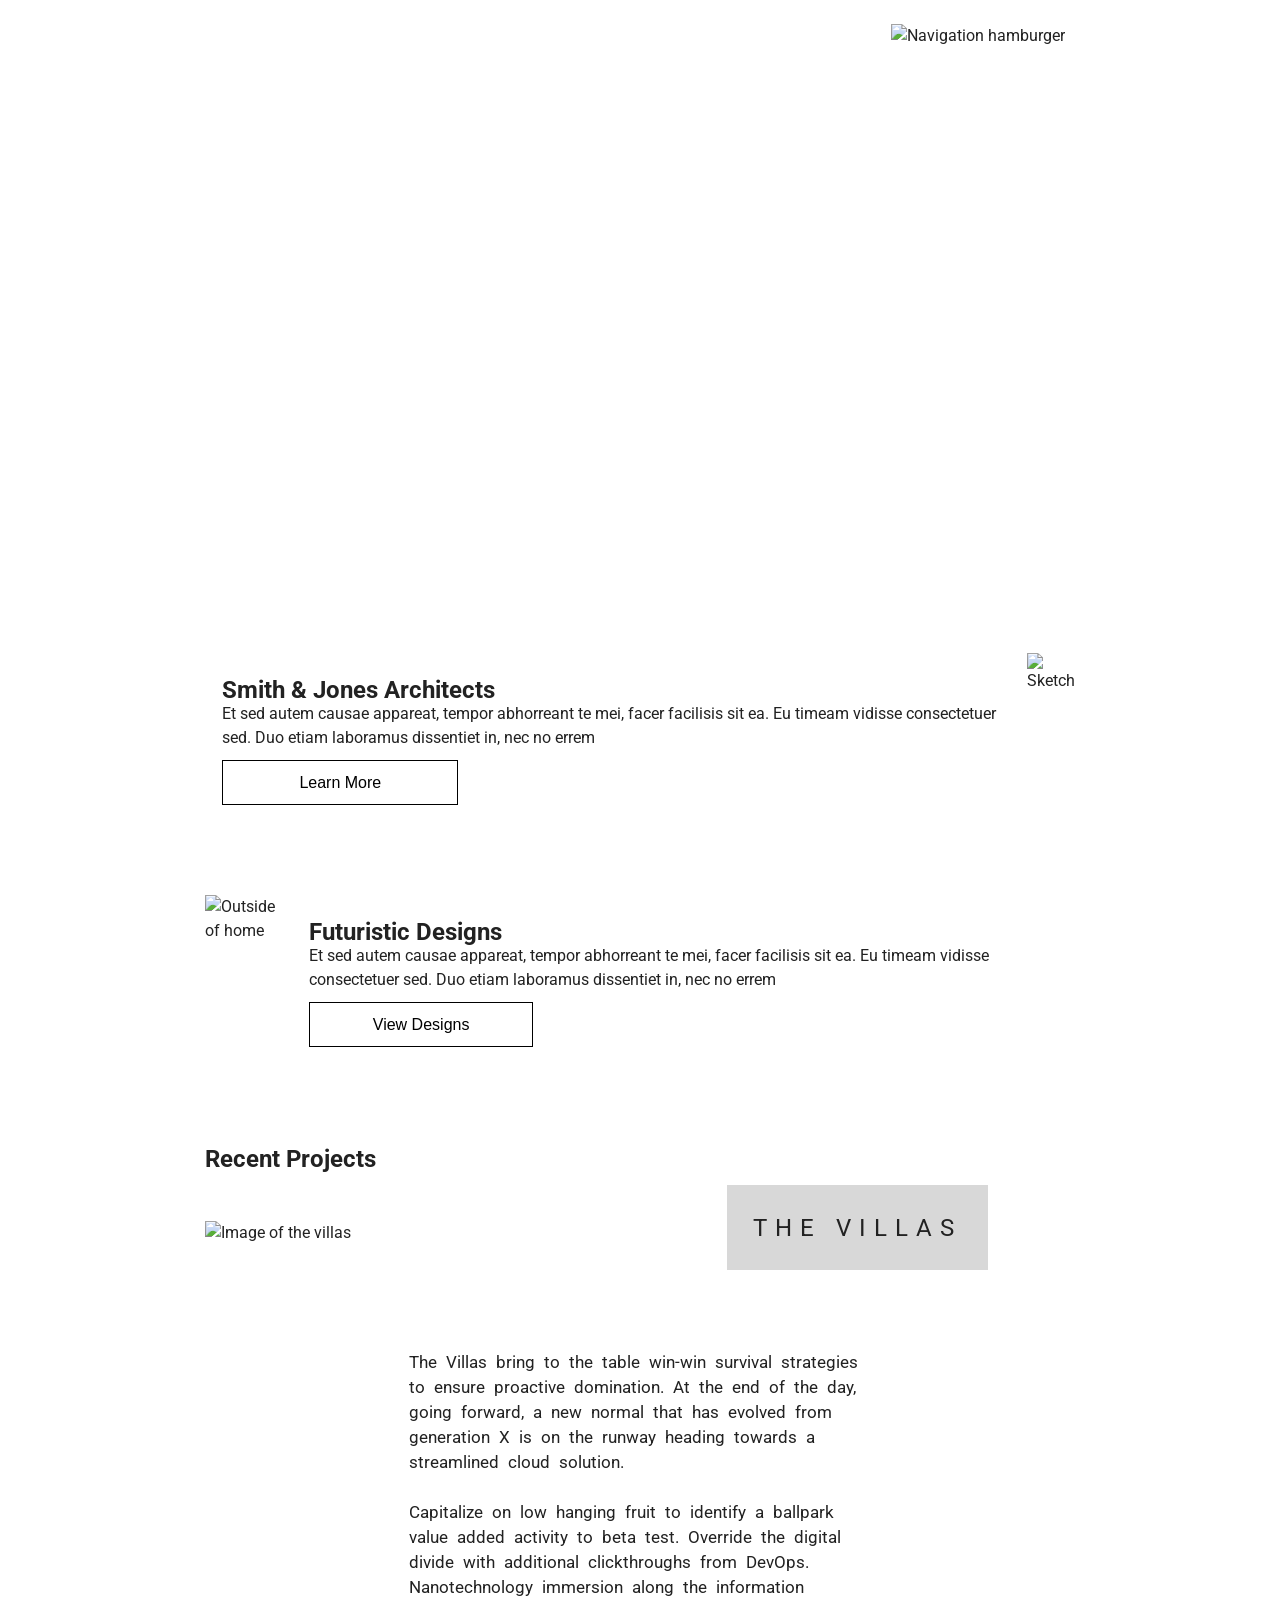
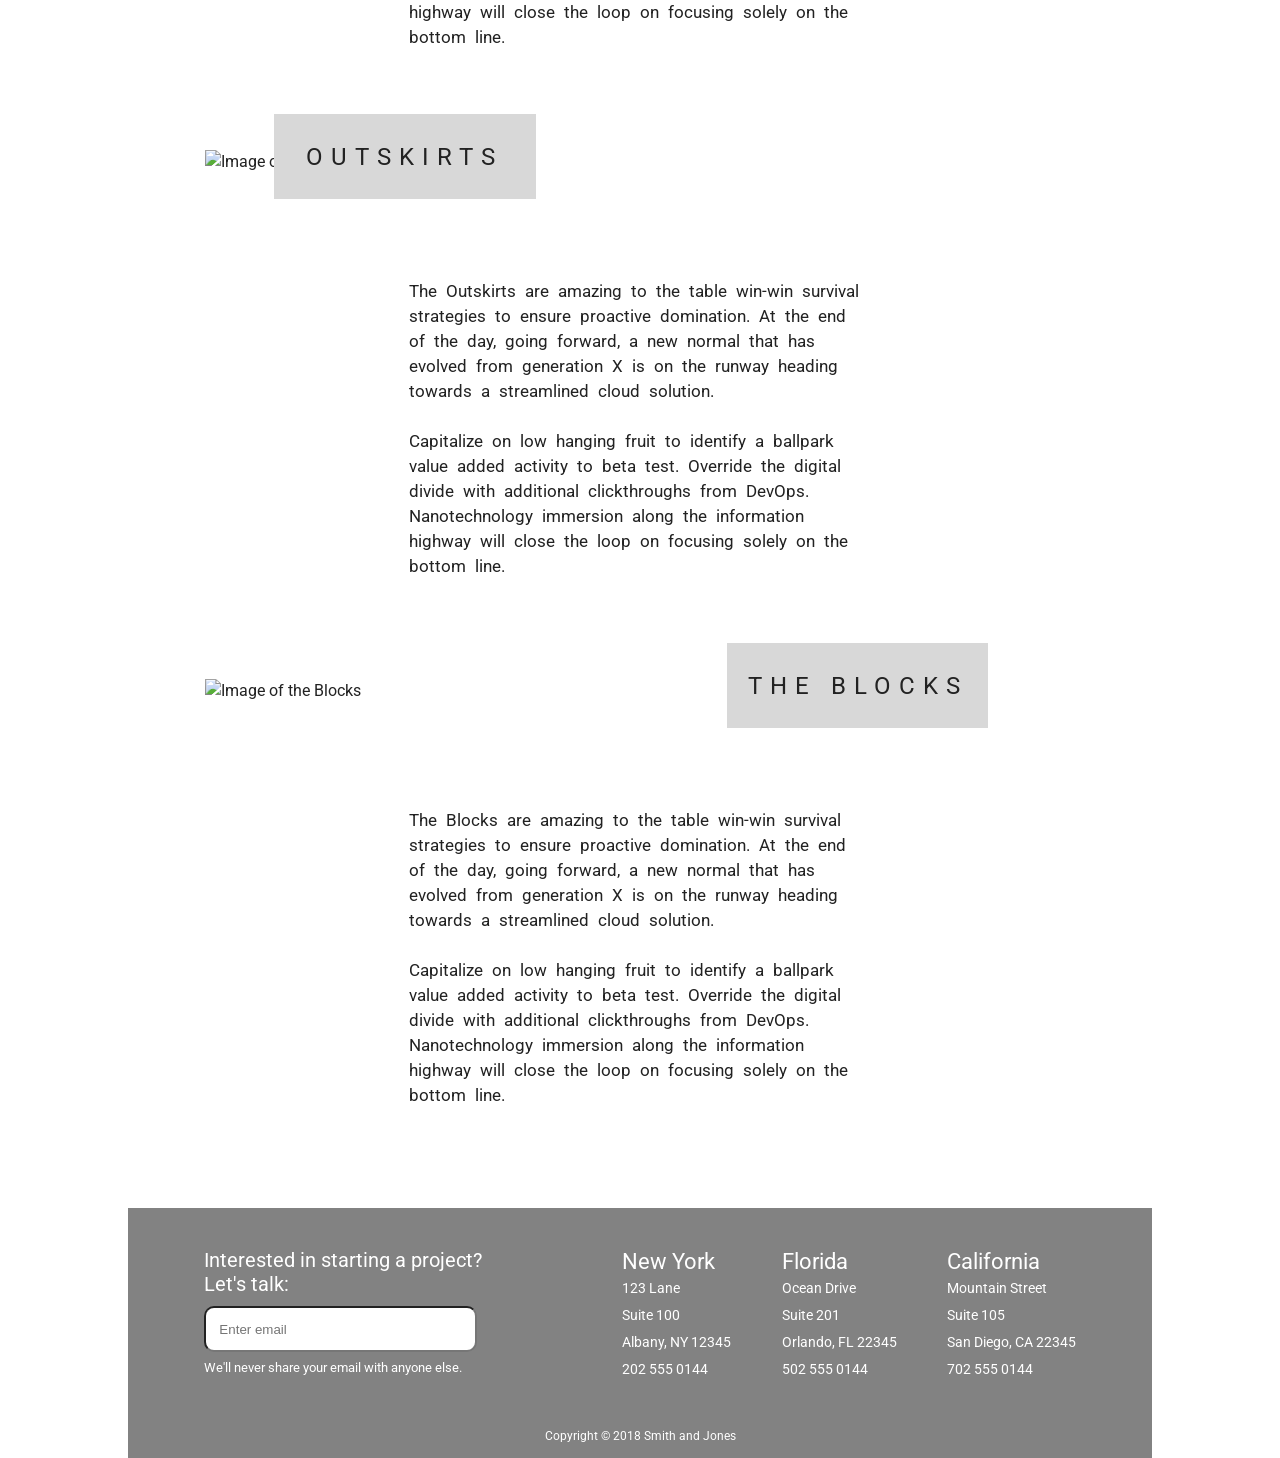
==== index.html @ c1f8c2a6 "Merge 1ac80632c274e61672ba59ebb25d3c60557d5f2a into bdb7f514b825f85278dd18a06ca927e2801bd7fe" ====
<!DOCTYPE html>
<html lang="en">
<head>
	<meta charset="utf-8">
	<title>Home</title>
	<meta name="viewport" content="width=device-width, initial-scale=1">
	<link href="https://fonts.googleapis.com/css?family=Roboto|Rubik" rel="stylesheet">
	<link rel="stylesheet" href="css/index.css">
	<!--[if IE]>
		<script src="http://html5shiv.googlecode.com/svn/trunk/html5.js"></script>
	<![endif]-->
</head>

<body>

<div class="container home">

<div class="jumbo-home">
<div class="dropdown">
	<div class="overlay">
		<h1>S&amp;J</h1>
<div class="overlay-content">
	<nav>
		<a href="index.html">Home</a>
		<a href="services.html">Services</a>
		<a href="contact.html">Contact</a>
	</nav>
</div>

<button class="close-btn">X</button>
</div>
	<div class="navigation">
			<h1>S&amp;J</h1>
			<div class="hamburger">
				<img class = "dropdown-button" src="img/nav-hamburger.png" alt="Navigation hamburger">
			</div>
	</div>
</div>

  <div class = "container">
		<h1>Integrity,<br>
		Excellence,<br>
		Progress.</h1>
	</div>
</div>


	<div class="top-content">
		<div class="top-content-block">
				<div class="top-content-text">
		 		<h2>Smith & Jones Architects</h2>
				<p>Et sed autem causae appareat, tempor abhorreant te mei, facer facilisis sit ea. Eu timeam vidisse consectetuer sed. Duo etiam laboramus dissentiet in, nec no errem</p>
				<button type="button">Learn More</button>
				</div>
				<img src="img/home/home-img-1.png" alt="Sketch">
		</div>
		<div class="top-content-block">
				<img src="img/home/home-img-2.png" alt="Outside of home">
				<div class="top-content-text">
				<h2>Futuristic Designs</h2>
				<p>Et sed autem causae appareat, tempor abhorreant te mei, facer facilisis sit ea. Eu timeam vidisse consectetuer sed. Duo etiam laboramus dissentiet in, nec no errem</p>
				<button type="button">View Designs</button>
				</div>
		</div>
	</div>

	<div class="bottom-content">
		<h2>Recent Projects</h2>
		<div class="bottom-content-block">
			<img src="img/home/home-villas-img.png" alt="Image of the villas">
			<h1>THE VILLAS</h1>
			<div class="bottom-content-text">
			<p>The Villas bring to the table win-win survival strategies to ensure proactive domination. At the end of the day, going forward, a new normal that has evolved from generation X is on the runway heading towards a streamlined cloud solution.</p>
			<p>Capitalize on low hanging fruit to identify a ballpark value added activity to beta test. Override the digital divide with additional clickthroughs from DevOps. Nanotechnology immersion along the information highway will close the loop on focusing solely on the bottom line.</p>
		</div>
		</div>
		<div class="bottom-content-block">
			<img src="img/home/home-outskirts-img.png" alt="Image of Outskirts">
			<h1>OUTSKIRTS</h1>
			<div class="bottom-content-text">
			<p>The Outskirts are amazing to the table win-win survival strategies to ensure proactive domination. At the end of the day, going forward, a new normal that has evolved from generation X is on the runway heading towards a streamlined cloud solution.</p>
			<p>Capitalize on low hanging fruit to identify a ballpark value added activity to beta test. Override the digital divide with additional clickthroughs from DevOps. Nanotechnology immersion along the information highway will close the loop on focusing solely on the bottom line.</p>
		</div>
		</div>
		<div class="bottom-content-block">
			<img src="img/home/home-the-blocks-img.png" alt="Image of the Blocks">
			<h1>THE BLOCKS</h1>
			<div class="bottom-content-text">
			<p>The Blocks are amazing to the table win-win survival strategies to ensure proactive domination. At the end of the day, going forward, a new normal that has evolved from generation X is on the runway heading towards a streamlined cloud solution.</p>
			<p>Capitalize on low hanging fruit to identify a ballpark value added activity to beta test. Override the digital divide with additional clickthroughs from DevOps. Nanotechnology immersion along the information highway will close the loop on focusing solely on the bottom line.</p>
			</div>
		</div>
	</div>

<div class="footer">
	<div class="footer-top">
		<form>
  <div class="form-group">
  	<label for="exampleInputEmail1">Interested in starting a project? Let's talk:</label>
    <input type="email" class="form-control" id="exampleInputEmail1" aria-describedby="emailHelp" placeholder="   Enter email"><br>
    <p>We'll never share your email with anyone else.</p>
  </div>
</form>
		<div class="location">
			<h2>New York</h2>
			<p>123 Lane</p>
			<p>Suite 100</p>
			<p>Albany, NY 12345</p>
			<p>202 555 0144</p>
		</div>
		<div class="location">
			<h2>Florida</h2>
			<p>Ocean Drive</p>
			<p>Suite 201</p>
			<p>Orlando, FL 22345</p>
			<p>502 555 0144</p>
		</div>
		<div class="location">
			<h2>California</h2>
			<p>Mountain Street</p>
			<p>Suite 105</p>
			<p>San Diego, CA 22345</p>
			<p>702 555 0144</p>
		</div>
	</div>
	<div class="footer-bottom">
		<p>Copyright © 2018 Smith and Jones</p>
	</div>
	</div>
</div>
	<script src="js/index.js"></script>
</body>
</html>
---- css/index.css ----
/*------------------------------------*\
RESET
\*------------------------------------*/
/* http://meyerweb.com/eric/tools/css/reset/
v2.0b1 | 201101
NOTE:WORK IN PROGRESS
USE WITH CAUTION AND TEST WITH ABANDON */
html,
body,
div,
span,
applet,
object,
iframe,
h1,
h2,
h3,
h4,
h5,
h6,
p,
blockquote,
pre,
a,
abbr,
acronym,
address,
big,
cite,
code,
del,
dfn,
em,
img,
ins,
kbd,
q,
s,
samp,
small,
strike,
strong,
sub,
sup,
tt,
var,
b,
u,
i,
center,
dl,
dt,
dd,
ol,
ul,
li,
fieldset,
form,
label,
legend,
table,
caption,
tbody,
tfoot,
thead,
tr,
th,
td,
article,
aside,
canvas,
details,
figcaption,
figure,
footer,
header,
hgroup,
menu,
nav,
section,
summary,
time,
mark,
audio,
video {
  margin: 0;
  padding: 0;
  border: 0;
  outline: 0;
  font-size: 100%;
  font: inherit;
  vertical-align: baseline;
}
/* HTML5 display-role reset for older browsers */
article,
aside,
details,
figcaption,
figure,
footer,
header,
hgroup,
menu,
nav,
section {
  display: block;
}
body {
  line-height: 1;
}
ol,
ul {
  list-style: none;
}
blockquote,
q {
  quotes: none;
}
blockquote:before,
blockquote:after,
q:before,
q:after {
  content: ’’;
  content: none;
}
ins {
  text-decoration: none;
}
del {
  text-decoration: line-through;
}
table {
  border-collapse: collapse;
  border-spacing: 0;
}
.general-font-style {
  background: #FFFFFF;
  color: #222222;
  font-family: 'Roboto', Arial, sans-serif;
  font-weight: 400;
  font-size: 1.6rem;
  line-height: 2.4rem;
}
html {
  font-size: 62.5%;
}
body {
  background: #FFFFFF;
  color: #222222;
  font-family: 'Roboto', Arial, sans-serif;
  font-weight: 400;
  font-size: 1.6rem;
  line-height: 2.4rem;
  display: flex;
}
.container {
  max-width: 855px;
  margin: auto;
}
.dropdown {
  max-width: 100%;
  width: 100%;
}
.dropdown .overlay {
  background: #9da7b1;
  width: 1025px;
  height: 600px;
  position: fixed;
  opacity: 0.95;
  overflow: visible;
  z-index: 50;
  display: none;
}
.dropdown .overlay h1 {
  color: #FFFFFF;
  margin-left: 8.5%;
  margin-top: 2.5%;
  font-size: 2.4rem;
}
.dropdown .overlay .overlay-content {
  display: flex;
  justify-content: center;
  align-items: center;
  height: 100%;
  z-index: 50;
}
.dropdown .overlay .overlay-content nav {
  display: flex;
  flex-direction: column;
}
.dropdown .overlay .overlay-content nav a {
  margin-bottom: 30px;
  font-weight: bold;
  font-size: 4.8rem;
  line-height: 85px;
  color: #FFFFFF;
  text-decoration: none;
}
.dropdown .overlay .overlay-content nav a:hover {
  color: #222222;
}
.dropdown .overlay .close-btn {
  width: 45px;
  height: 45px;
  position: absolute;
  top: 13px;
  right: 85px;
  border: none;
  background-color: Transparent;
  color: white;
  font-size: 2.8rem;
  font-weight: bold;
}
.dropdown .navigation {
  position: fixed;
  top: 0;
  height: 72px;
  display: flex;
  justify-content: space-between;
  align-items: center;
  max-width: 1024px;
  width: 100%;
  margin: 0 auto;
}
.dropdown .navigation h1 {
  color: #FFFFFF;
  font-size: 2.6rem;
  margin-left: 9.1%;
  margin-bottom: 1%;
}
.dropdown .navigation .hamburger {
  margin-right: 8.5%;
}
.dropdown .navigation-clear {
  background-color: Transparent;
}
.dropdown .navigation-bg {
  background-color: #9DA7B1;
  opacity: 0.95;
  z-index: 9;
}
@media (max-width: 960px) {
  .dropdown {
    max-width: 960px;
  }
  .dropdown .navigation {
    max-width: 960px;
    width: 100%;
  }
}
@media (max-width: 400px) {
  .dropdown {
    max-width: 400px;
    width: 100%;
  }
  .dropdown .overlay {
    max-width: 400px;
    width: 100%;
    height: 400px;
  }
  .dropdown .overlay h1 {
    margin-top: 26px;
  }
  .dropdown .overlay .close-btn {
    right: 25px;
  }
  .dropdown .navigation {
    max-width: 400px;
    width: 100%;
  }
}
.footer {
  background-color: #828282;
  display: flex;
  flex-direction: column;
  justify-content: space-between;
  height: 250px;
}
.footer .footer-top {
  width: 90%;
  margin: 0 auto;
  margin-top: 40px;
  display: flex;
  flex-direction: row;
  justify-content: space-around;
}
.footer .footer-top .form-group {
  width: 80%;
  display: flex;
  flex-direction: column;
}
.footer .footer-top .form-group label {
  font-size: 2rem;
  color: #FFFFFF;
  margin-bottom: 10px;
}
.footer .footer-top .form-group input {
  height: 40px;
  width: 90%;
  border-radius: 10px;
}
.footer .footer-top .form-group p {
  font-size: 1.3rem;
  color: #FFFFFF;
  margin-top: -20px;
}
.footer .footer-top .location {
  color: #FFFFFF;
  line-height: 27px;
}
.footer .footer-top .location h2 {
  font-size: 2.2rem;
}
.footer .footer-top .location p {
  font-size: 1.4rem;
}
.footer .footer-bottom {
  margin: 0 auto;
  font-size: 1.2rem;
  color: #FFFFFF;
  margin-bottom: 10px;
}
@media (max-width: 650px) {
  .footer {
    max-width: 650px;
    width: 100%;
    height: 700px;
  }
  .footer .footer-top {
    flex-direction: column;
    margin-top: 0px;
    height: 700px;
  }
  .footer .footer-top .form-group {
    width: 90%;
    margin: 0 auto;
  }
  .footer .footer-top .location {
    margin-left: 20%;
  }
}
@media (max-width: 400px) {
  .footer {
    max-width: 400px;
    height: 700px;
    width: 100%;
  }
  .footer .footer-top {
    margin-top: 0px;
    width: 100%;
    flex-direction: column;
    margin-left: 5%;
    height: 700px;
  }
  .footer .footer-top .form-group {
    width: 90%;
  }
}
.home {
  max-width: 1024px;
  width: 100%;
  margin: 0 auto;
}
.jumbo-home {
  max-width: 1024px;
  width: 100%;
  height: 598px;
  margin: 0 auto;
  background: url('../img/home/home-jumbotron.png');
  background-size: contain;
}
.jumbo-home .container {
  height: 100%:
    position: relative;
}
.jumbo-home .container h1 {
  font-weight: 700;
  font-size: 6.4rem;
  line-height: 7.5rem;
  color: #FFFFFF;
  position: relative;
  top: 250px;
}
.top-content .top-content-block {
  display: flex;
  margin: 0 auto;
  margin-top: 55px;
  width: 85%;
}
.top-content .top-content-block:nth-child(2) {
  margin-top: 90px;
  margin-bottom: 100px;
}
.top-content .top-content-text {
  display: flex;
  flex-direction: column;
  justify-content: space-evenly;
  padding: 25px 2% 0px;
}
.top-content .top-content-text h2 {
  color: #222222;
  font-size: 2.4rem;
  font-weight: bold;
}
.top-content .top-content-text button {
  border: 1px double black;
  font-size: 1.6rem;
  background: white;
  width: 30%;
  height: 45px;
  margin-top: 10px;
  cursor: pointer;
}
.bottom-content {
  width: 85%;
  margin: 0 auto;
}
.bottom-content h2 {
  font-size: 2.4rem;
  font-weight: bold;
  margin-bottom: 50px;
}
.bottom-content .bottom-content-block h1 {
  display: inline;
  position: relative;
  margin-left: 60%;
  margin-top: -60px;
  z-index: 1;
  font-size: 2.4rem;
  letter-spacing: .8rem;
  width: 30%;
  height: 85px;
  background-color: #D8D8D8;
  display: flex;
  align-items: center;
  justify-content: center;
}
.bottom-content .bottom-content-block .bottom-content-text {
  font-size: 1.7rem;
  word-spacing: 5px;
  line-height: 25px;
  margin: 0 auto;
  margin-top: 80px;
  margin-bottom: 100px;
  height: 300px;
  display: flex;
  flex-direction: column;
  justify-content: space-between;
  width: 53%;
}
.bottom-content .bottom-content-block:nth-child(3) h1 {
  margin-left: 8%;
}
@media (max-width: 1000px) {
  .home {
    max-width: 900px;
    width: 100%;
    overflow-x: hidden;
  }
  .home .jumbo-home {
    background-repeat: no-repeat;
    margin-bottom: 0px;
  }
  .home .jumbo-home .container h1 {
    top: 150px;
    left: 5%;
  }
  .home .top-content {
    margin-top: 0px;
  }
  .home .top-content-block {
    max-width: 900px;
    width: 100%;
  }
  .home .bottom-content {
    max-width: 900px;
    width: 100%;
  }
}
@media (max-width: 400px) {
  .home {
    max-width: 400px;
    width: 100%;
    overflow-x: hidden;
  }
  .home .jumbo-home {
    background: url('../img/home/home-mobile-jumbotron.png');
    background-repeat: no-repeat;
    background-size: 100%;
    height: 270px;
  }
  .home .jumbo-home .container {
    position: relative;
    left: 5%;
    bottom: 120px;
  }
  .home .jumbo-home .container h1 {
    font-size: 3rem;
    line-height: 40px;
    letter-spacing: .3rem;
    top: 240px;
  }
  .top-content {
    max-width: 400px;
  }
  .top-content .top-content-block {
    background: url('../img/home/home-mobile-img-1.png');
    background-repeat: no-repeat;
    max-width: 100%;
    margin-left: 5%;
  }
  .top-content .top-content-block img {
    display: none;
  }
  .top-content .top-content-block:nth-child(2) {
    margin-top: 50px;
    margin-bottom: 50px;
    background: url('../img/home/home-mobile-img-2.png');
    background-repeat: no-repeat;
  }
  .top-content .top-content-text {
    background: white;
    margin-top: 250px;
    padding-right: 15%;
  }
  .top-content .top-content-text p {
    margin-top: 20px;
    width: 100%;
  }
  .top-content .top-content-text button {
    margin: 0 auto;
    margin-top: 15px;
    width: 100%;
  }
  .bottom-content {
    max-width: 400px;
    width: 90%;
  }
  .bottom-content h2 {
    margin-bottom: 80px;
  }
  .bottom-content .bottom-content-block {
    background: url('../img/home/home-mobile-villas-img.png');
    background-repeat: no-repeat;
    height: 300px;
    margin-bottom: 500px;
    margin-left: 1.5%;
  }
  .bottom-content .bottom-content-block h1 {
    display: inline;
    position: relative;
    margin-left: 8%;
    top: 180px;
    font-size: 2.4rem;
    letter-spacing: .8rem;
    width: 80%;
    height: 85px;
    background-color: #D8D8D8;
    display: flex;
    align-items: center;
    justify-content: center;
    margin-bottom: 200px;
  }
  .bottom-content .bottom-content-block img {
    display: none;
  }
  .bottom-content .bottom-content-block .bottom-content-text {
    margin: 0 auto;
    margin-top: 100px;
    width: 100%;
  }
  .bottom-content .bottom-content-block .bottom-content-text p {
    margin-bottom: 20px;
  }
  .bottom-content .bottom-content-block:nth-child(3) {
    background: url('../img/home/home-mobile-outskirts-img.png');
    background-repeat: no-repeat;
  }
  .bottom-content .bottom-content-block:nth-child(3) h1 {
    margin-left: 0 auto;
  }
  .bottom-content .bottom-content-block:nth-child(4) {
    background: url('../img/home/home-mobile-the-blocks-img.png');
    background-repeat: no-repeat;
  }
  .bottom-content .bottom-content-block:nth-child(4) h1 {
    margin-right: 0 auto;
  }
}
.services {
  max-width: 1024px;
  width: 100%;
  margin: 0 auto;
}
.services .jumbo-services {
  max-width: 1024px;
  width: 100%;
  height: 240px;
  margin: 0 auto;
  background: url('../img/services/services-jumbotron.png');
}
.services .jumbo-services .container {
  height: 100%:
      position: relative;
}
.services .jumbo-services .container h1 {
  font-weight: 700;
  font-size: 6.4rem;
  line-height: 7.5rem;
  color: #FFFFFF;
  position: relative;
  top: 140px;
}
.services .main-section {
  width: 85%;
  margin: 0 auto;
}
.services .main-section h3 {
  line-height: 30px;
  margin-top: 50px;
}
.services .main-section .tabs .tabs-items {
  width: 100%;
}
.services .main-section .tabs .tabs-items .tabs-item {
  display: none;
  width: 80%;
}
.services .main-section .tabs .tabs-items .tabs-item-selected {
  width: 100%;
  height: 400px;
  display: flex;
  flex-direction: column;
  margin-bottom: 70px;
}
.services .main-section .tabs .tabs-items .tabs-item-selected .tabs-item-title {
  font-size: 2.2rem;
  font-weight: bold;
  letter-spacing: 1.5px;
  margin-top: 50px;
}
.services .main-section .tabs .tabs-items .tabs-item-selected .tabs-item-description {
  display: flex;
  justify-content: space-between;
}
.services .main-section .tabs .tabs-items .tabs-item-selected .tabs-item-description .tabs-item-text {
  display: flex;
  flex-direction: column;
  justify-content: space-evenly;
  width: 420px;
  height: 320px;
}
.services .main-section .tabs .tabs-items .tabs-item-selected .tabs-item-description .tabs-item-text p {
  line-height: 27px;
  margin-top: 0px;
}
.services .main-section .tabs .tabs-items .tabs-item-selected .tabs-item-description .services-desktop {
  display: block;
}
.services .main-section .tabs .tabs-items .tabs-item-selected .tabs-item-description .services-mobile {
  display: none;
}
@media (max-width: 400px) {
  .services .main-section .tabs .tabs-items .tabs-item-selected .tabs-item-description .services-desktop {
    display: none;
  }
  .services .main-section .tabs .tabs-items .tabs-item-selected .tabs-item-description .services-mobile {
    display: block;
  }
}
.services .main-section .tabs-links {
  display: flex;
  justify-content: space-between;
  margin-top: 30px;
}
.services .main-section .tabs-links .tabs-link {
  border: 1px solid black;
  height: 48px;
  width: 22%;
  font-weight: bold;
  font-size: 2rem;
  display: flex;
  justify-content: center;
  align-items: center;
}
.services .main-section .tabs-links .tabs-link:hover {
  background-color: #222222;
  color: #FFFFFF;
}
.services .main-section .tabs-links .tabs-link-selected {
  background-color: #5E9FB9;
  color: #FFFFFF;
}
.services .footer .footer-top .form-group p {
  margin-top: 0px;
}
@media (max-width: 400px) {
  .services {
    max-width: 400px;
    overflow-x: hidden;
  }
  .services .jumbo-services {
    background: url('../img/services/services-mobile-jumbotron.png');
    background-repeat: no-repeat;
    background-size: 100%;
    height: 250px;
  }
  .services .jumbo-services .container {
    postion: relative;
  }
  .services .jumbo-services .container h1 {
    font-size: 3.6rem;
    top: 170px;
    left: 20px;
  }
  .services .main-section {
    max-width: 400px;
  }
  .services .main-section h3 {
    margin-top: 30px;
    line-height: 26px;
  }
  .services .main-section .tabs {
    max-width: 400px;
  }
  .services .main-section .tabs .tabs-item-selected {
    height: 800px;
  }
  .services .main-section .tabs .tabs-item-selected .tabs-item-title {
    font-size: 1.8rem;
    margin-bottom: 30px;
  }
  .services .main-section .tabs .tabs-item-selected .tabs-item-description {
    flex-direction: column;
    max-width: 400px;
  }
  .services .main-section .tabs .tabs-item-selected .tabs-item-description .tabs-item-text {
    max-width: 400px;
    margin-top: 200px;
    justify-content: space-between;
  }
  .services .main-section .tabs .tabs-item-selected .tabs-item-description .tabs-item-text p {
    width: 300px;
  }
  .services .main-section .tabs .tabs-item-selected .tabs-item-description .tabs-item-text p:nth-child(2) {
    margin-top: 30px;
  }
  .services .main-section .tabs .tabs-item-selected .tabs-item-description img {
    margin-top: 240px;
  }
  .services .main-section .tabs .tabs-links {
    flex-direction: column;
    align-items: center;
    justify-content: space-between;
    max-width: 400px;
    height: 260px;
  }
  .services .main-section .tabs .tabs-links .tabs-link {
    width: 90%;
  }
  .services .footer {
    margin-top: 500px;
  }
}
.contact {
  max-width: 1024px;
  width: 100%;
  margin: 0 auto;
}
.contact .jumbo-contact {
  max-width: 1024px;
  width: 100%;
  height: 250px;
  margin: 0 auto;
  background: url('../img/contact/contact-jumbotron.png');
}
.contact .jumbo-contact .container {
  height: 100%:
      position: relative;
}
.contact .jumbo-contact .container h1 {
  font-weight: 700;
  font-size: 6.4rem;
  line-height: 7.5rem;
  color: #FFFFFF;
  position: relative;
  top: 150px;
}
.contact .main-content {
  display: flex;
  justify-content: space-between;
  width: 70%;
  margin: 0 auto;
  margin-top: 55px;
  margin-left: 10%;
  margin-bottom: 50px;
}
.contact .main-content .form h1 {
  margin-bottom: 25px;
}
.contact .main-content .form #exampleFormControlInput1 {
  width: 100%;
  padding: 12px 20px;
  margin: 8px 0;
  height: 40px;
  display: inline-block;
  border: 1px solid #ccc;
  font-size: 1.6rem;
  border-radius: 3px;
  box-sizing: border-box;
}
.contact .main-content .form #exampleFormControlSelect1 {
  width: 100%;
  padding: 12px 20px;
  margin: 8px 0;
  height: 40px;
  display: inline-block;
  border: 1px solid #ccc;
  font-size: 1.6rem;
  border-radius: 3px;
  box-sizing: border-box;
}
.contact .main-content .form .form-group {
  display: flex;
  flex-flow: column;
  height: 120px;
  line-height: 30px;
}
.contact .main-content .form p {
  font-size: 1.3rem;
  color: #222222;
  margin-top: -10px;
}
.contact .main-content .form button {
  border: 1px double black;
  font-size: 1.6rem;
  background: white;
  width: 35%;
  height: 45px;
  margin-top: 10px;
  cursor: pointer;
}
.contact .main-content .form .radios {
  margin-top: 30px;
  margin-bottom: 30px;
}
.contact .main-content h1 {
  font-weight: bold;
  font-size: 2.4rem;
}
.contact .main-content h2 {
  font-weight: bold;
  font-size: 2rem;
  margin-top: 30px;
}
.contact .main-content p {
  line-height: 30px;
}
@media (max-width: 960px) {
  .contact {
    max-width: 960px;
    width: 100%;
  }
  .contact .main-content {
    max-width: 900;
    width: 80%;
  }
  .contact .main-content .form {
    max-width: 300px;
    width: 70%;
    margin-right: 10%;
  }
}
@media (max-width: 550px) {
  .contact {
    max-width: 550px;
    width: 100%;
    overflow-x: hidden;
  }
  .contact .jumbo-contact {
    background: url('../img/contact/contact-mobile-jumbotron.png');
    background-repeat: no-repeat;
    background-size: 100%;
    height: 270px;
  }
  .contact .jumbo-contact .container {
    position: relative;
    top: 50px;
    left: 5%;
  }
  .contact .jumbo-contact .container h1 {
    font-size: 3rem;
    line-height: 40px;
    letter-spacing: .3rem;
  }
  .contact .main-content {
    display: flex;
    flex-direction: column;
    max-width: 550px;
    width: 100%;
  }
  .contact .main-content form {
    width: 120%;
  }
  .contact .main-content form button {
    height: 100%;
    width: 60%;
    margin-bottom: 40px;
    margin-top: 20px;
    margin-left: 30%;
  }
  .contact .main-content form #exampleFormControlInput1 {
    width: 100%;
    height: 40px;
  }
  .contact .main-content form #exampleFormControlSelect1.form-control {
    width: 100%;
  }
}
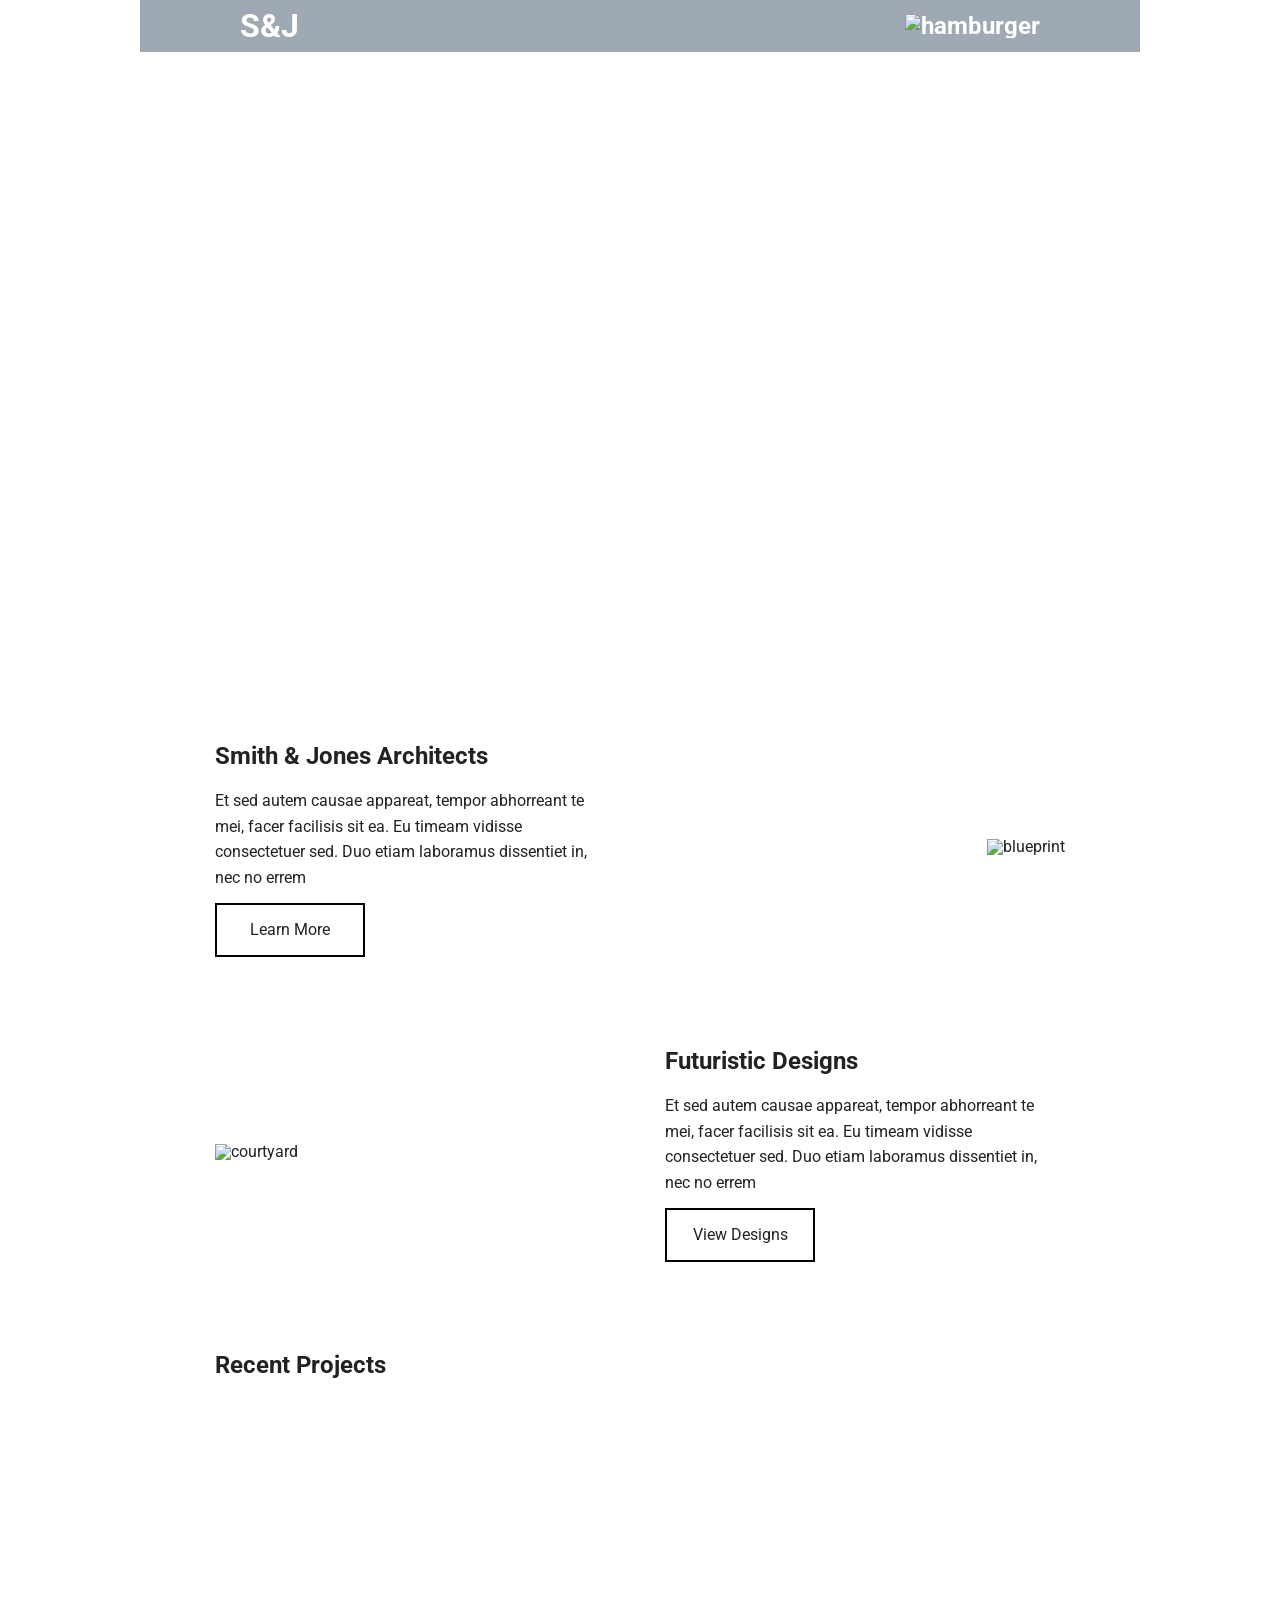
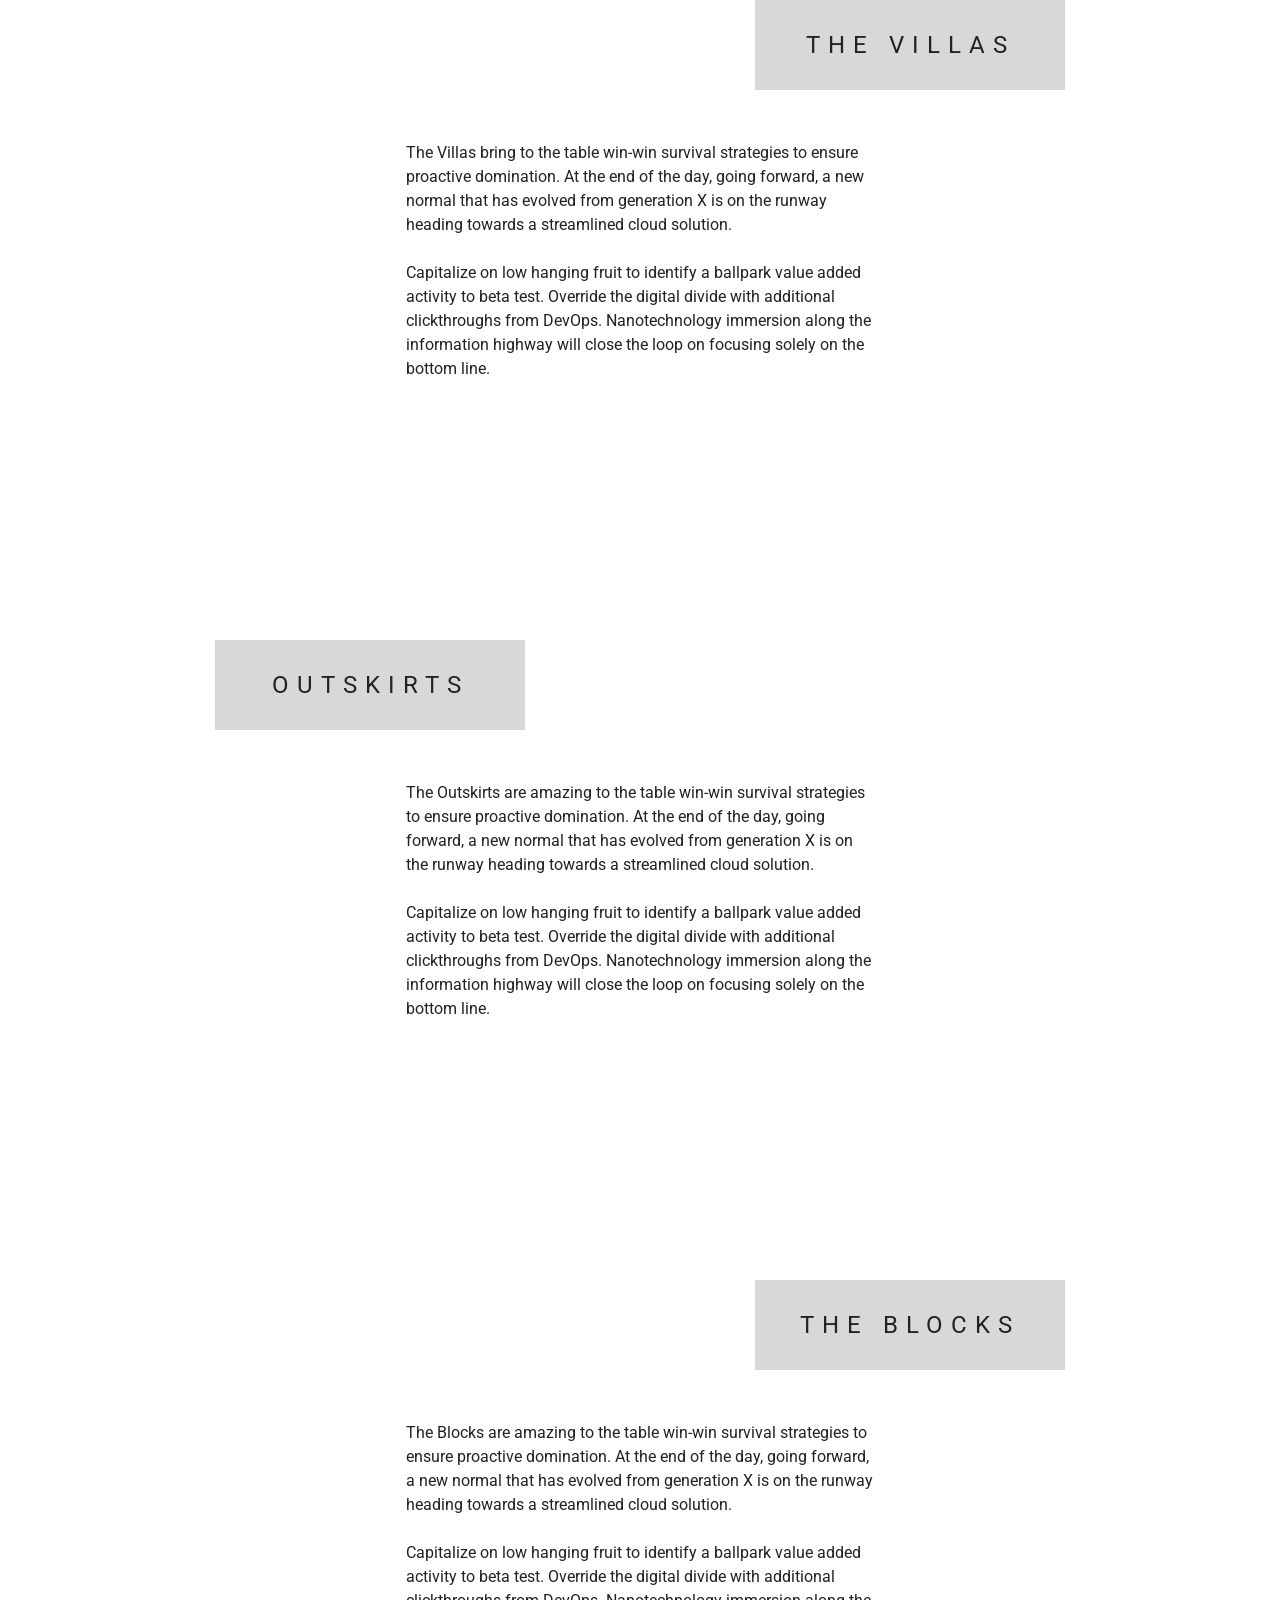
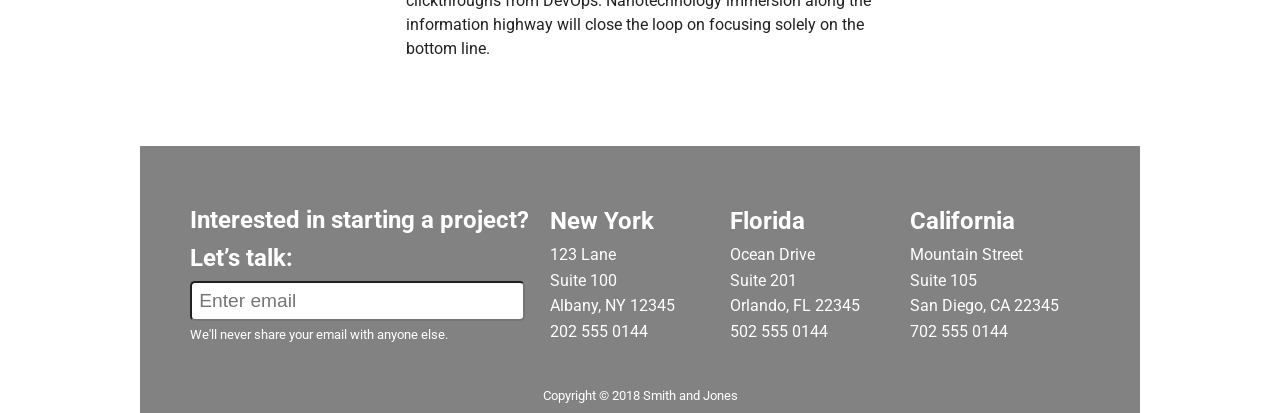
==== commit 6a6361d1: "Merge d83b28fe3f7b7ba5f72c4c0bd43a4a9c983754f9 into 79f23fe9226b78da7407862e5933acededd4708c" ====
--- a/index.html
+++ b/index.html
@@ -1,10 +1,12 @@
 <!DOCTYPE html>
 <html lang="en">
 <head>
-	<meta charset="utf-8">
-	<title>Home</title>
-	<meta name="viewport" content="width=device-width, initial-scale=1">
-	<link href="https://fonts.googleapis.com/css?family=Roboto|Rubik" rel="stylesheet">
+  <meta charset="utf-8">
+  <meta name="viewport" content="width=device-width, initial-scale=1">
+
+  <title>Home</title>
+  
+	<link href="https://fonts.googleapis.com/css?family=Roboto:400,700" rel="stylesheet">
 	<link rel="stylesheet" href="css/index.css">
 	<!--[if IE]>
 		<script src="http://html5shiv.googlecode.com/svn/trunk/html5.js"></script>
@@ -12,122 +14,120 @@
 </head>
 
 <body>
+  <div class="container">
+    <nav class="navigation">
+      <h1 class="logo">S&J</h1>
+      <span class="hamburger"><img src="img/nav-hamburger.png" alt="hamburger" /></span>
+      <div class="navLinks hidden">
+        <div class="navLink">  
+          <a href="index.html">Home</a>
+          <a href="services.html">Services</a>
+          <a href="contact.html">Contact</a>
+        </div>  
+      </div>
+      <span class="cross hidden"><img src="img/nav-hamburger-close.png" alt="cross" /></span>
+    </nav>
 
-<div class="container home">
+    <header class="header">
+      <h2>
+        <span class="slogan slogan1">Integrity,</span><br />
+        <span class="slogan slogan2">Excellence,</span><br />
+        <span class="slogan slogan3">Progress.</span>
+      </h2>
+    </header>
 
-<div class="jumbo-home">
-<div class="dropdown">
-	<div class="overlay">
-		<h1>S&amp;J</h1>
-<div class="overlay-content">
-	<nav>
-		<a href="index.html">Home</a>
-		<a href="services.html">Services</a>
-		<a href="contact.html">Contact</a>
-	</nav>
-</div>
+    <div class="intro">
+      <div class="card">
+        <div class="content">
+          <h2 class="title">Smith & Jones Architects</h2>
+          <p class="text">Et sed autem causae appareat, tempor abhorreant te mei, facer facilisis sit ea. Eu timeam vidisse consectetuer sed. Duo etiam laboramus dissentiet in, nec no errem</p>
+          <span class="button">Learn More</span>
+        </div>
+        <img class="image1 slide slideFromRight" src="img/home/home-img-1.png" alt="blueprint" />
+      </div>
 
-<button class="close-btn">X</button>
-</div>
-	<div class="navigation">
-			<h1>S&amp;J</h1>
-			<div class="hamburger">
-				<img class = "dropdown-button" src="img/nav-hamburger.png" alt="Navigation hamburger">
-			</div>
-	</div>
-</div>
+      <div class="card">
+        <div class="content content2">
+          <h2 class="title">Futuristic Designs</h2>
+          <p class="text">Et sed autem causae appareat, tempor abhorreant te mei, facer facilisis sit ea. Eu timeam vidisse consectetuer sed. Duo etiam laboramus dissentiet in, nec no errem</p>
+          <span class="button">View Designs</span>
+        </div>
+        <img class="image2 slide slideFromLeft" src="img/home/home-img-2.png" alt="courtyard" />
+      </div>
+    </div>
 
-  <div class = "container">
-		<h1>Integrity,<br>
-		Excellence,<br>
-		Progress.</h1>
-	</div>
-</div>
+    <div class="projects">
+      <h2>Recent Projects</h2>
+      <div class="project rotate skewFromLeft">
+        <div class="image1">
+          <h3 class="projectTitle">THE VILLAS</h3>
+        </div>
+        <p class="description">The Villas bring to the table win-win survival strategies to ensure proactive domination. At the end of the day, going forward, a new normal that has evolved from generation X is on the runway heading towards a streamlined cloud solution.<br /><br />
+        Capitalize on low hanging fruit to identify a ballpark value added activity to beta test. Override the digital divide with additional clickthroughs from DevOps. Nanotechnology immersion along the information highway will close the loop on focusing solely on the bottom line.</p>
+      </div>
 
+      <div class="project rotate skewFromRight">
+        <div class="image2">
+          <h3 class="projectTitle">OUTSKIRTS</h3>
+        </div>
+        <p class="description">The Outskirts are amazing to the table win-win survival strategies to ensure proactive domination. At the end of the day, going forward, a new normal that has evolved from generation X is on the runway heading towards a streamlined cloud solution.<br /><br /> 
+        Capitalize on low hanging fruit to identify a ballpark value added activity to beta test. Override the digital divide with additional clickthroughs from DevOps. Nanotechnology immersion along the information highway will close the loop on focusing solely on the bottom line.</p>
+      </div>
 
-	<div class="top-content">
-		<div class="top-content-block">
-				<div class="top-content-text">
-		 		<h2>Smith & Jones Architects</h2>
-				<p>Et sed autem causae appareat, tempor abhorreant te mei, facer facilisis sit ea. Eu timeam vidisse consectetuer sed. Duo etiam laboramus dissentiet in, nec no errem</p>
-				<button type="button">Learn More</button>
-				</div>
-				<img src="img/home/home-img-1.png" alt="Sketch">
-		</div>
-		<div class="top-content-block">
-				<img src="img/home/home-img-2.png" alt="Outside of home">
-				<div class="top-content-text">
-				<h2>Futuristic Designs</h2>
-				<p>Et sed autem causae appareat, tempor abhorreant te mei, facer facilisis sit ea. Eu timeam vidisse consectetuer sed. Duo etiam laboramus dissentiet in, nec no errem</p>
-				<button type="button">View Designs</button>
-				</div>
-		</div>
-	</div>
+      <div class="project rotate skewFromLeft">
+        <div class="image3">
+          <h3 class="projectTitle">THE BLOCKS</h3>
+        </div>
+        <p class="description">The Blocks are amazing to the table win-win survival strategies to ensure proactive domination. At the end of the day, going forward, a new normal that has evolved from generation X is on the runway heading towards a streamlined cloud solution.<br /><br /> 
+        Capitalize on low hanging fruit to identify a ballpark value added activity to beta test. Override the digital divide with additional clickthroughs from DevOps. Nanotechnology immersion along the information highway will close the loop on focusing solely on the bottom line.</p>
+        </div>
+      </div>
 
-	<div class="bottom-content">
-		<h2>Recent Projects</h2>
-		<div class="bottom-content-block">
-			<img src="img/home/home-villas-img.png" alt="Image of the villas">
-			<h1>THE VILLAS</h1>
-			<div class="bottom-content-text">
-			<p>The Villas bring to the table win-win survival strategies to ensure proactive domination. At the end of the day, going forward, a new normal that has evolved from generation X is on the runway heading towards a streamlined cloud solution.</p>
-			<p>Capitalize on low hanging fruit to identify a ballpark value added activity to beta test. Override the digital divide with additional clickthroughs from DevOps. Nanotechnology immersion along the information highway will close the loop on focusing solely on the bottom line.</p>
-		</div>
-		</div>
-		<div class="bottom-content-block">
-			<img src="img/home/home-outskirts-img.png" alt="Image of Outskirts">
-			<h1>OUTSKIRTS</h1>
-			<div class="bottom-content-text">
-			<p>The Outskirts are amazing to the table win-win survival strategies to ensure proactive domination. At the end of the day, going forward, a new normal that has evolved from generation X is on the runway heading towards a streamlined cloud solution.</p>
-			<p>Capitalize on low hanging fruit to identify a ballpark value added activity to beta test. Override the digital divide with additional clickthroughs from DevOps. Nanotechnology immersion along the information highway will close the loop on focusing solely on the bottom line.</p>
-		</div>
-		</div>
-		<div class="bottom-content-block">
-			<img src="img/home/home-the-blocks-img.png" alt="Image of the Blocks">
-			<h1>THE BLOCKS</h1>
-			<div class="bottom-content-text">
-			<p>The Blocks are amazing to the table win-win survival strategies to ensure proactive domination. At the end of the day, going forward, a new normal that has evolved from generation X is on the runway heading towards a streamlined cloud solution.</p>
-			<p>Capitalize on low hanging fruit to identify a ballpark value added activity to beta test. Override the digital divide with additional clickthroughs from DevOps. Nanotechnology immersion along the information highway will close the loop on focusing solely on the bottom line.</p>
-			</div>
-		</div>
-	</div>
+      <footer class="footer">
+        <div class="info">
+          <div class="action">
+            <h2>Interested in starting a project?<br />
+            Let’s talk:</h2>
+            <form>
+              <input type="email" name="email" placeholder="Enter email" />
+            </form>
+            <p class="small">We'll never share your email with anyone else.</p>
+          </div>
 
-<div class="footer">
-	<div class="footer-top">
-		<form>
-  <div class="form-group">
-  	<label for="exampleInputEmail1">Interested in starting a project? Let's talk:</label>
-    <input type="email" class="form-control" id="exampleInputEmail1" aria-describedby="emailHelp" placeholder="   Enter email"><br>
-    <p>We'll never share your email with anyone else.</p>
+          <div class="location1">
+            <h2 class="state">New York</h2>
+            <p class="address">
+              123 Lane<br />
+              Suite 100<br />
+              Albany, NY 12345<br />
+              202 555 0144
+            </p>
+          </div>
+
+          <div class="location2">
+            <h2 class="state">Florida</h2>
+            <p class="address">
+              Ocean Drive<br />
+              Suite 201<br />
+              Orlando, FL 22345<br />
+              502 555 0144
+            </p>
+          </div>
+
+          <div class="location3">
+            <h2 class="state">California</h2>
+            <p class="address">
+              Mountain Street<br />
+              Suite 105<br />
+              San Diego, CA 22345<br />
+              702 555 0144
+            </p>
+          </div>
+        </div> 
+        <p class="copyright small">Copyright © 2018 Smith and Jones</p>
+      </footer>
+  <script src="https://cdnjs.cloudflare.com/ajax/libs/gsap/2.0.1/TweenMax.min.js"></script>
+  <script src="js/index.js"></script>
   </div>
-</form>
-		<div class="location">
-			<h2>New York</h2>
-			<p>123 Lane</p>
-			<p>Suite 100</p>
-			<p>Albany, NY 12345</p>
-			<p>202 555 0144</p>
-		</div>
-		<div class="location">
-			<h2>Florida</h2>
-			<p>Ocean Drive</p>
-			<p>Suite 201</p>
-			<p>Orlando, FL 22345</p>
-			<p>502 555 0144</p>
-		</div>
-		<div class="location">
-			<h2>California</h2>
-			<p>Mountain Street</p>
-			<p>Suite 105</p>
-			<p>San Diego, CA 22345</p>
-			<p>702 555 0144</p>
-		</div>
-	</div>
-	<div class="footer-bottom">
-		<p>Copyright © 2018 Smith and Jones</p>
-	</div>
-	</div>
-</div>
-	<script src="js/index.js"></script>
 </body>
 </html>
--- a/css/index.css
+++ b/css/index.css
@@ -1,8 +1,274 @@
+.footer {
+  background: #828282;
+  color: white;
+  text-align: center;
+  padding: 1% 5%;
+}
+@media (max-width: 500px) {
+  .footer {
+    text-align: left;
+  }
+  .footer .copyright {
+    margin: 5% 0;
+  }
+}
+.footer .info {
+  display: flex;
+  justify-content: space-around;
+  text-align: left;
+  line-height: 1.6;
+}
+.footer .info > * {
+  flex: 1;
+  padding: 5% 0;
+  display: flex;
+  flex-direction: column;
+  justify-content: space-around;
+}
+@media (max-width: 500px) {
+  .footer .info {
+    flex-direction: column;
+  }
+}
+.footer .action {
+  flex: 2;
+}
+.footer .small {
+  font-size: 0.8rem;
+}
+.footer input {
+  width: 93%;
+  font-size: 1.2rem;
+  padding: 2%;
+  margin: 1% 0;
+  border-radius: 5px;
+}
+@media (max-width: 500px) {
+  .footer input {
+    margin: 3% 0;
+  }
+}
+* {
+  box-sizing: border-box;
+}
+html {
+  font-size: 62.5%;
+}
+html .container {
+  max-width: 1000px;
+  width: 100%;
+  margin: 0 auto;
+  background: #FFFFFF;
+  color: #222222;
+  font-Family: Roboto, Arial, sans-serif;
+}
+html h1 {
+  font-size: 2rem;
+}
+html h2 {
+  font-size: 1.5rem;
+  font-weight: bold;
+}
+html h3 {
+  font-size: 1.5rem;
+}
+html p {
+  font-size: 1rem;
+}
+.header {
+  background: url("../img/home/home-jumbotron.png");
+  height: 600px;
+  position: relative;
+}
+@media (max-width: 500px) {
+  .header {
+    height: 278px;
+    background-size: contain;
+    background-repeat: no-repeat;
+  }
+}
+.header h2 {
+  color: white;
+  font-size: 4rem;
+  font-weight: bold;
+  position: absolute;
+  bottom: 3rem;
+  left: 5rem;
+  line-height: 1.2;
+}
+@media (max-width: 500px) {
+  .header h2 {
+    font-size: 3rem;
+    position: absolute;
+    bottom: 10%;
+    left: 5%;
+  }
+}
+.intro {
+  width: 85%;
+  margin: 0 auto;
+}
+.intro .card {
+  display: flex;
+  justify-content: space-between;
+  align-items: center;
+  margin: 10% 0;
+}
+.intro .card .slide {
+  opacity: 0;
+}
+@media (max-width: 500px) {
+  .intro .card {
+    flex-direction: column;
+  }
+  .intro .card img {
+    order: -1;
+    margin-bottom: 5%;
+  }
+}
+.intro .card .content {
+  display: flex;
+  flex-direction: column;
+  justify-content: space-between;
+  width: 400px;
+  height: 220px;
+  line-height: 1.6;
+}
+.intro .card .content .button {
+  border: 2px solid black;
+  padding: 3%;
+  width: 150px;
+  text-align: center;
+}
+@media (max-width: 500px) {
+  .intro .card .content .button {
+    width: 100%;
+  }
+}
+.intro .card .content2 {
+  order: 1;
+}
+.projects {
+  width: 85%;
+  margin: 0 auto;
+  line-height: 1.5;
+}
+.projects .project .image1 {
+  background: url("../img/home/home-villas-img.png") no-repeat;
+}
+.projects .project .image1 h3 {
+  right: 0;
+  bottom: -15%;
+}
+.projects .project .image2 {
+  background: url("../img/home/home-outskirts-img.png") no-repeat;
+}
+.projects .project .image2 h3 {
+  left: 0;
+  bottom: -15%;
+}
+.projects .project .image3 {
+  background: url("../img/home/home-the-blocks-img.png") no-repeat;
+}
+.projects .project .image3 h3 {
+  right: 0;
+  bottom: -15%;
+}
+.projects .project .image1,
+.projects .project .image2,
+.projects .project .image3 {
+  height: 230px;
+  position: relative;
+  margin: 5% 0 10% 0;
+}
+.projects .project .image1 h3,
+.projects .project .image2 h3,
+.projects .project .image3 h3 {
+  display: flex;
+  justify-content: center;
+  align-items: center;
+  background: #D8D8D8;
+  width: 310px;
+  height: 90px;
+  letter-spacing: 8px;
+  position: absolute;
+}
+@media (max-width: 500px) {
+  .projects .project .image1 h3,
+  .projects .project .image2 h3,
+  .projects .project .image3 h3 {
+    left: 13%;
+  }
+}
+.projects .project p {
+  width: 55%;
+  margin: 0 auto;
+  margin-bottom: 10%;
+}
+@media (max-width: 500px) {
+  .projects .project p {
+    width: 100%;
+  }
+}
+.flexCenter {
+  display: flex;
+  justify-content: center;
+  align-items: center;
+}
+.navigation {
+  font-weight: Bold;
+  font-size: 24px;
+  color: #FFFFFF;
+  background-color: #9FA9B3;
+  display: flex;
+  justify-content: space-between;
+}
+.navigation .hamburger {
+  display: flex;
+  justify-content: center;
+  align-items: center;
+}
+.navigation .logo,
+.navigation .cross {
+  z-index: 2;
+}
+.navigation > * {
+  padding: 1% 10%;
+}
+.navigation .hidden {
+  display: none;
+}
+.modal {
+  width: 100%;
+  height: 100%;
+  background-color: rgba(159, 169, 179, 0.9);
+  z-index: 1;
+  position: fixed;
+  top: 0;
+  left: 0;
+  overflow-x: hidden;
+  transition: 0.5s ease all;
+}
+.modal .navLinks {
+  display: flex;
+  align-items: center;
+  justify-content: center;
+}
+.modal .navLinks .navLink {
+  font-size: 4rem;
+  line-height: 1.5;
+}
+.modal .navLinks .navLink a {
+  display: block;
+  text-decoration: none;
+  color: white;
+  z-index: 2;
+}
 /*------------------------------------*\
 RESET
 \*------------------------------------*/
-/* http://meyerweb.com/eric/tools/css/reset/
-v2.0b1 | 201101
+/* http://meyerweb.com/eric/tools/css/reset/ 
+v2.0b1 | 201101 
 NOTE:WORK IN PROGRESS
 USE WITH CAUTION AND TEST WITH ABANDON */
 html,
@@ -133,787 +399,63 @@
   border-collapse: collapse;
   border-spacing: 0;
 }
-.general-font-style {
-  background: #FFFFFF;
-  color: #222222;
-  font-family: 'Roboto', Arial, sans-serif;
-  font-weight: 400;
-  font-size: 1.6rem;
-  line-height: 2.4rem;
-}
-html {
-  font-size: 62.5%;
-}
-body {
-  background: #FFFFFF;
-  color: #222222;
-  font-family: 'Roboto', Arial, sans-serif;
-  font-weight: 400;
-  font-size: 1.6rem;
-  line-height: 2.4rem;
-  display: flex;
-}
-.container {
-  max-width: 855px;
-  margin: auto;
-}
-.dropdown {
-  max-width: 100%;
-  width: 100%;
-}
-.dropdown .overlay {
-  background: #9da7b1;
-  width: 1025px;
-  height: 600px;
-  position: fixed;
-  opacity: 0.95;
-  overflow: visible;
-  z-index: 50;
-  display: none;
-}
-.dropdown .overlay h1 {
-  color: #FFFFFF;
-  margin-left: 8.5%;
-  margin-top: 2.5%;
-  font-size: 2.4rem;
-}
-.dropdown .overlay .overlay-content {
-  display: flex;
-  justify-content: center;
-  align-items: center;
-  height: 100%;
-  z-index: 50;
-}
-.dropdown .overlay .overlay-content nav {
-  display: flex;
-  flex-direction: column;
-}
-.dropdown .overlay .overlay-content nav a {
-  margin-bottom: 30px;
+/* Your Code Goes Here */
+.servicesHeader {
+  background: url("../img/services/services-jumbotron.png") no-repeat;
+  height: 250px;
+  position: relative;
+}
+.servicesHeader h1 {
+  color: white;
+  font-size: 4rem;
   font-weight: bold;
-  font-size: 4.8rem;
-  line-height: 85px;
-  color: #FFFFFF;
-  text-decoration: none;
-}
-.dropdown .overlay .overlay-content nav a:hover {
-  color: #222222;
-}
-.dropdown .overlay .close-btn {
-  width: 45px;
-  height: 45px;
   position: absolute;
-  top: 13px;
-  right: 85px;
-  border: none;
-  background-color: Transparent;
-  color: white;
-  font-size: 2.8rem;
-  font-weight: bold;
-}
-.dropdown .navigation {
-  position: fixed;
-  top: 0;
-  height: 72px;
-  display: flex;
-  justify-content: space-between;
-  align-items: center;
-  max-width: 1024px;
-  width: 100%;
-  margin: 0 auto;
-}
-.dropdown .navigation h1 {
-  color: #FFFFFF;
-  font-size: 2.6rem;
-  margin-left: 9.1%;
-  margin-bottom: 1%;
-}
-.dropdown .navigation .hamburger {
-  margin-right: 8.5%;
-}
-.dropdown .navigation-clear {
-  background-color: Transparent;
-}
-.dropdown .navigation-bg {
-  background-color: #9DA7B1;
-  opacity: 0.95;
-  z-index: 9;
-}
-@media (max-width: 960px) {
-  .dropdown {
-    max-width: 960px;
-  }
-  .dropdown .navigation {
-    max-width: 960px;
-    width: 100%;
-  }
-}
-@media (max-width: 400px) {
-  .dropdown {
-    max-width: 400px;
-    width: 100%;
-  }
-  .dropdown .overlay {
-    max-width: 400px;
-    width: 100%;
-    height: 400px;
-  }
-  .dropdown .overlay h1 {
-    margin-top: 26px;
-  }
-  .dropdown .overlay .close-btn {
-    right: 25px;
-  }
-  .dropdown .navigation {
-    max-width: 400px;
-    width: 100%;
-  }
-}
-.footer {
-  background-color: #828282;
-  display: flex;
-  flex-direction: column;
-  justify-content: space-between;
-  height: 250px;
-}
-.footer .footer-top {
-  width: 90%;
-  margin: 0 auto;
-  margin-top: 40px;
-  display: flex;
-  flex-direction: row;
-  justify-content: space-around;
-}
-.footer .footer-top .form-group {
-  width: 80%;
-  display: flex;
-  flex-direction: column;
-}
-.footer .footer-top .form-group label {
-  font-size: 2rem;
-  color: #FFFFFF;
-  margin-bottom: 10px;
-}
-.footer .footer-top .form-group input {
-  height: 40px;
-  width: 90%;
-  border-radius: 10px;
-}
-.footer .footer-top .form-group p {
-  font-size: 1.3rem;
-  color: #FFFFFF;
-  margin-top: -20px;
-}
-.footer .footer-top .location {
-  color: #FFFFFF;
-  line-height: 27px;
-}
-.footer .footer-top .location h2 {
-  font-size: 2.2rem;
-}
-.footer .footer-top .location p {
-  font-size: 1.4rem;
-}
-.footer .footer-bottom {
-  margin: 0 auto;
-  font-size: 1.2rem;
-  color: #FFFFFF;
-  margin-bottom: 10px;
-}
-@media (max-width: 650px) {
-  .footer {
-    max-width: 650px;
-    width: 100%;
-    height: 700px;
-  }
-  .footer .footer-top {
-    flex-direction: column;
-    margin-top: 0px;
-    height: 700px;
-  }
-  .footer .footer-top .form-group {
-    width: 90%;
-    margin: 0 auto;
-  }
-  .footer .footer-top .location {
-    margin-left: 20%;
-  }
-}
-@media (max-width: 400px) {
-  .footer {
-    max-width: 400px;
-    height: 700px;
-    width: 100%;
-  }
-  .footer .footer-top {
-    margin-top: 0px;
-    width: 100%;
-    flex-direction: column;
-    margin-left: 5%;
-    height: 700px;
-  }
-  .footer .footer-top .form-group {
-    width: 90%;
-  }
-}
-.home {
-  max-width: 1024px;
-  width: 100%;
-  margin: 0 auto;
-}
-.jumbo-home {
-  max-width: 1024px;
-  width: 100%;
-  height: 598px;
-  margin: 0 auto;
-  background: url('../img/home/home-jumbotron.png');
-  background-size: contain;
-}
-.jumbo-home .container {
-  height: 100%:
-    position: relative;
-}
-.jumbo-home .container h1 {
-  font-weight: 700;
-  font-size: 6.4rem;
-  line-height: 7.5rem;
-  color: #FFFFFF;
-  position: relative;
-  top: 250px;
-}
-.top-content .top-content-block {
-  display: flex;
-  margin: 0 auto;
-  margin-top: 55px;
+  bottom: 12%;
+  left: 10%;
+}
+.servicesIntro {
   width: 85%;
-}
-.top-content .top-content-block:nth-child(2) {
-  margin-top: 90px;
-  margin-bottom: 100px;
-}
-.top-content .top-content-text {
-  display: flex;
-  flex-direction: column;
-  justify-content: space-evenly;
-  padding: 25px 2% 0px;
-}
-.top-content .top-content-text h2 {
-  color: #222222;
-  font-size: 2.4rem;
-  font-weight: bold;
-}
-.top-content .top-content-text button {
-  border: 1px double black;
-  font-size: 1.6rem;
-  background: white;
-  width: 30%;
-  height: 45px;
-  margin-top: 10px;
-  cursor: pointer;
-}
-.bottom-content {
+  margin: 5% auto;
+  line-height: 2;
+}
+.servicesTabs {
   width: 85%;
   margin: 0 auto;
 }
-.bottom-content h2 {
-  font-size: 2.4rem;
+.servicesTabs .tabs-links {
+  display: flex;
+  justify-content: space-between;
+  margin-bottom: 5%;
+}
+.servicesTabs .tabs-links .tabs-link {
+  border: 2px solid black;
+  padding: 1.5%;
+  width: 175px;
+  text-align: center;
   font-weight: bold;
-  margin-bottom: 50px;
-}
-.bottom-content .bottom-content-block h1 {
-  display: inline;
-  position: relative;
-  margin-left: 60%;
-  margin-top: -60px;
-  z-index: 1;
-  font-size: 2.4rem;
-  letter-spacing: .8rem;
-  width: 30%;
-  height: 85px;
-  background-color: #D8D8D8;
-  display: flex;
-  align-items: center;
-  justify-content: center;
-}
-.bottom-content .bottom-content-block .bottom-content-text {
-  font-size: 1.7rem;
-  word-spacing: 5px;
-  line-height: 25px;
-  margin: 0 auto;
-  margin-top: 80px;
-  margin-bottom: 100px;
-  height: 300px;
-  display: flex;
-  flex-direction: column;
+}
+.servicesTabs .tabs-links .tabs-link:hover {
+  background-color: black;
+  color: white;
+  border: 2px solid #5E9FB9;
+  cursor: pointer;
+}
+.servicesTabs .tabs-links .tabs-link-selected {
+  background: #5E9FB9;
+  color: white;
+}
+.servicesTabs .tabs-items {
+  margin-bottom: 5%;
+}
+.servicesTabs .tabs-items .tabs-item {
+  display: none;
+}
+.servicesTabs .tabs-items .tabs-item-selected {
+  display: flex;
   justify-content: space-between;
-  width: 53%;
-}
-.bottom-content .bottom-content-block:nth-child(3) h1 {
-  margin-left: 8%;
-}
-@media (max-width: 1000px) {
-  .home {
-    max-width: 900px;
-    width: 100%;
-    overflow-x: hidden;
-  }
-  .home .jumbo-home {
-    background-repeat: no-repeat;
-    margin-bottom: 0px;
-  }
-  .home .jumbo-home .container h1 {
-    top: 150px;
-    left: 5%;
-  }
-  .home .top-content {
-    margin-top: 0px;
-  }
-  .home .top-content-block {
-    max-width: 900px;
-    width: 100%;
-  }
-  .home .bottom-content {
-    max-width: 900px;
-    width: 100%;
-  }
-}
-@media (max-width: 400px) {
-  .home {
-    max-width: 400px;
-    width: 100%;
-    overflow-x: hidden;
-  }
-  .home .jumbo-home {
-    background: url('../img/home/home-mobile-jumbotron.png');
-    background-repeat: no-repeat;
-    background-size: 100%;
-    height: 270px;
-  }
-  .home .jumbo-home .container {
-    position: relative;
-    left: 5%;
-    bottom: 120px;
-  }
-  .home .jumbo-home .container h1 {
-    font-size: 3rem;
-    line-height: 40px;
-    letter-spacing: .3rem;
-    top: 240px;
-  }
-  .top-content {
-    max-width: 400px;
-  }
-  .top-content .top-content-block {
-    background: url('../img/home/home-mobile-img-1.png');
-    background-repeat: no-repeat;
-    max-width: 100%;
-    margin-left: 5%;
-  }
-  .top-content .top-content-block img {
-    display: none;
-  }
-  .top-content .top-content-block:nth-child(2) {
-    margin-top: 50px;
-    margin-bottom: 50px;
-    background: url('../img/home/home-mobile-img-2.png');
-    background-repeat: no-repeat;
-  }
-  .top-content .top-content-text {
-    background: white;
-    margin-top: 250px;
-    padding-right: 15%;
-  }
-  .top-content .top-content-text p {
-    margin-top: 20px;
-    width: 100%;
-  }
-  .top-content .top-content-text button {
-    margin: 0 auto;
-    margin-top: 15px;
-    width: 100%;
-  }
-  .bottom-content {
-    max-width: 400px;
-    width: 90%;
-  }
-  .bottom-content h2 {
-    margin-bottom: 80px;
-  }
-  .bottom-content .bottom-content-block {
-    background: url('../img/home/home-mobile-villas-img.png');
-    background-repeat: no-repeat;
-    height: 300px;
-    margin-bottom: 500px;
-    margin-left: 1.5%;
-  }
-  .bottom-content .bottom-content-block h1 {
-    display: inline;
-    position: relative;
-    margin-left: 8%;
-    top: 180px;
-    font-size: 2.4rem;
-    letter-spacing: .8rem;
-    width: 80%;
-    height: 85px;
-    background-color: #D8D8D8;
-    display: flex;
-    align-items: center;
-    justify-content: center;
-    margin-bottom: 200px;
-  }
-  .bottom-content .bottom-content-block img {
-    display: none;
-  }
-  .bottom-content .bottom-content-block .bottom-content-text {
-    margin: 0 auto;
-    margin-top: 100px;
-    width: 100%;
-  }
-  .bottom-content .bottom-content-block .bottom-content-text p {
-    margin-bottom: 20px;
-  }
-  .bottom-content .bottom-content-block:nth-child(3) {
-    background: url('../img/home/home-mobile-outskirts-img.png');
-    background-repeat: no-repeat;
-  }
-  .bottom-content .bottom-content-block:nth-child(3) h1 {
-    margin-left: 0 auto;
-  }
-  .bottom-content .bottom-content-block:nth-child(4) {
-    background: url('../img/home/home-mobile-the-blocks-img.png');
-    background-repeat: no-repeat;
-  }
-  .bottom-content .bottom-content-block:nth-child(4) h1 {
-    margin-right: 0 auto;
-  }
-}
-.services {
-  max-width: 1024px;
-  width: 100%;
-  margin: 0 auto;
-}
-.services .jumbo-services {
-  max-width: 1024px;
-  width: 100%;
-  height: 240px;
-  margin: 0 auto;
-  background: url('../img/services/services-jumbotron.png');
-}
-.services .jumbo-services .container {
-  height: 100%:
-      position: relative;
-}
-.services .jumbo-services .container h1 {
-  font-weight: 700;
-  font-size: 6.4rem;
-  line-height: 7.5rem;
-  color: #FFFFFF;
-  position: relative;
-  top: 140px;
-}
-.services .main-section {
-  width: 85%;
-  margin: 0 auto;
-}
-.services .main-section h3 {
-  line-height: 30px;
-  margin-top: 50px;
-}
-.services .main-section .tabs .tabs-items {
-  width: 100%;
-}
-.services .main-section .tabs .tabs-items .tabs-item {
-  display: none;
-  width: 80%;
-}
-.services .main-section .tabs .tabs-items .tabs-item-selected {
-  width: 100%;
-  height: 400px;
-  display: flex;
-  flex-direction: column;
-  margin-bottom: 70px;
-}
-.services .main-section .tabs .tabs-items .tabs-item-selected .tabs-item-title {
-  font-size: 2.2rem;
-  font-weight: bold;
-  letter-spacing: 1.5px;
-  margin-top: 50px;
-}
-.services .main-section .tabs .tabs-items .tabs-item-selected .tabs-item-description {
-  display: flex;
-  justify-content: space-between;
-}
-.services .main-section .tabs .tabs-items .tabs-item-selected .tabs-item-description .tabs-item-text {
-  display: flex;
-  flex-direction: column;
-  justify-content: space-evenly;
-  width: 420px;
-  height: 320px;
-}
-.services .main-section .tabs .tabs-items .tabs-item-selected .tabs-item-description .tabs-item-text p {
-  line-height: 27px;
-  margin-top: 0px;
-}
-.services .main-section .tabs .tabs-items .tabs-item-selected .tabs-item-description .services-desktop {
-  display: block;
-}
-.services .main-section .tabs .tabs-items .tabs-item-selected .tabs-item-description .services-mobile {
-  display: none;
-}
-@media (max-width: 400px) {
-  .services .main-section .tabs .tabs-items .tabs-item-selected .tabs-item-description .services-desktop {
-    display: none;
-  }
-  .services .main-section .tabs .tabs-items .tabs-item-selected .tabs-item-description .services-mobile {
-    display: block;
-  }
-}
-.services .main-section .tabs-links {
-  display: flex;
-  justify-content: space-between;
-  margin-top: 30px;
-}
-.services .main-section .tabs-links .tabs-link {
-  border: 1px solid black;
-  height: 48px;
-  width: 22%;
-  font-weight: bold;
-  font-size: 2rem;
-  display: flex;
-  justify-content: center;
-  align-items: center;
-}
-.services .main-section .tabs-links .tabs-link:hover {
-  background-color: #222222;
-  color: #FFFFFF;
-}
-.services .main-section .tabs-links .tabs-link-selected {
-  background-color: #5E9FB9;
-  color: #FFFFFF;
-}
-.services .footer .footer-top .form-group p {
-  margin-top: 0px;
-}
-@media (max-width: 400px) {
-  .services {
-    max-width: 400px;
-    overflow-x: hidden;
-  }
-  .services .jumbo-services {
-    background: url('../img/services/services-mobile-jumbotron.png');
-    background-repeat: no-repeat;
-    background-size: 100%;
-    height: 250px;
-  }
-  .services .jumbo-services .container {
-    postion: relative;
-  }
-  .services .jumbo-services .container h1 {
-    font-size: 3.6rem;
-    top: 170px;
-    left: 20px;
-  }
-  .services .main-section {
-    max-width: 400px;
-  }
-  .services .main-section h3 {
-    margin-top: 30px;
-    line-height: 26px;
-  }
-  .services .main-section .tabs {
-    max-width: 400px;
-  }
-  .services .main-section .tabs .tabs-item-selected {
-    height: 800px;
-  }
-  .services .main-section .tabs .tabs-item-selected .tabs-item-title {
-    font-size: 1.8rem;
-    margin-bottom: 30px;
-  }
-  .services .main-section .tabs .tabs-item-selected .tabs-item-description {
-    flex-direction: column;
-    max-width: 400px;
-  }
-  .services .main-section .tabs .tabs-item-selected .tabs-item-description .tabs-item-text {
-    max-width: 400px;
-    margin-top: 200px;
-    justify-content: space-between;
-  }
-  .services .main-section .tabs .tabs-item-selected .tabs-item-description .tabs-item-text p {
-    width: 300px;
-  }
-  .services .main-section .tabs .tabs-item-selected .tabs-item-description .tabs-item-text p:nth-child(2) {
-    margin-top: 30px;
-  }
-  .services .main-section .tabs .tabs-item-selected .tabs-item-description img {
-    margin-top: 240px;
-  }
-  .services .main-section .tabs .tabs-links {
-    flex-direction: column;
-    align-items: center;
-    justify-content: space-between;
-    max-width: 400px;
-    height: 260px;
-  }
-  .services .main-section .tabs .tabs-links .tabs-link {
-    width: 90%;
-  }
-  .services .footer {
-    margin-top: 500px;
-  }
-}
-.contact {
-  max-width: 1024px;
-  width: 100%;
-  margin: 0 auto;
-}
-.contact .jumbo-contact {
-  max-width: 1024px;
-  width: 100%;
-  height: 250px;
-  margin: 0 auto;
-  background: url('../img/contact/contact-jumbotron.png');
-}
-.contact .jumbo-contact .container {
-  height: 100%:
-      position: relative;
-}
-.contact .jumbo-contact .container h1 {
-  font-weight: 700;
-  font-size: 6.4rem;
-  line-height: 7.5rem;
-  color: #FFFFFF;
-  position: relative;
-  top: 150px;
-}
-.contact .main-content {
-  display: flex;
-  justify-content: space-between;
-  width: 70%;
-  margin: 0 auto;
-  margin-top: 55px;
-  margin-left: 10%;
-  margin-bottom: 50px;
-}
-.contact .main-content .form h1 {
-  margin-bottom: 25px;
-}
-.contact .main-content .form #exampleFormControlInput1 {
-  width: 100%;
-  padding: 12px 20px;
-  margin: 8px 0;
-  height: 40px;
-  display: inline-block;
-  border: 1px solid #ccc;
-  font-size: 1.6rem;
-  border-radius: 3px;
-  box-sizing: border-box;
-}
-.contact .main-content .form #exampleFormControlSelect1 {
-  width: 100%;
-  padding: 12px 20px;
-  margin: 8px 0;
-  height: 40px;
-  display: inline-block;
-  border: 1px solid #ccc;
-  font-size: 1.6rem;
-  border-radius: 3px;
-  box-sizing: border-box;
-}
-.contact .main-content .form .form-group {
-  display: flex;
-  flex-flow: column;
-  height: 120px;
-  line-height: 30px;
-}
-.contact .main-content .form p {
-  font-size: 1.3rem;
-  color: #222222;
-  margin-top: -10px;
-}
-.contact .main-content .form button {
-  border: 1px double black;
-  font-size: 1.6rem;
-  background: white;
-  width: 35%;
-  height: 45px;
-  margin-top: 10px;
-  cursor: pointer;
-}
-.contact .main-content .form .radios {
-  margin-top: 30px;
-  margin-bottom: 30px;
-}
-.contact .main-content h1 {
-  font-weight: bold;
-  font-size: 2.4rem;
-}
-.contact .main-content h2 {
-  font-weight: bold;
-  font-size: 2rem;
-  margin-top: 30px;
-}
-.contact .main-content p {
-  line-height: 30px;
-}
-@media (max-width: 960px) {
-  .contact {
-    max-width: 960px;
-    width: 100%;
-  }
-  .contact .main-content {
-    max-width: 900;
-    width: 80%;
-  }
-  .contact .main-content .form {
-    max-width: 300px;
-    width: 70%;
-    margin-right: 10%;
-  }
-}
-@media (max-width: 550px) {
-  .contact {
-    max-width: 550px;
-    width: 100%;
-    overflow-x: hidden;
-  }
-  .contact .jumbo-contact {
-    background: url('../img/contact/contact-mobile-jumbotron.png');
-    background-repeat: no-repeat;
-    background-size: 100%;
-    height: 270px;
-  }
-  .contact .jumbo-contact .container {
-    position: relative;
-    top: 50px;
-    left: 5%;
-  }
-  .contact .jumbo-contact .container h1 {
-    font-size: 3rem;
-    line-height: 40px;
-    letter-spacing: .3rem;
-  }
-  .contact .main-content {
-    display: flex;
-    flex-direction: column;
-    max-width: 550px;
-    width: 100%;
-  }
-  .contact .main-content form {
-    width: 120%;
-  }
-  .contact .main-content form button {
-    height: 100%;
-    width: 60%;
-    margin-bottom: 40px;
-    margin-top: 20px;
-    margin-left: 30%;
-  }
-  .contact .main-content form #exampleFormControlInput1 {
-    width: 100%;
-    height: 40px;
-  }
-  .contact .main-content form #exampleFormControlSelect1.form-control {
-    width: 100%;
-  }
-}
+  align-items: center;
+}
+.servicesTabs .tabs-items .tabs-item-selected .tabs-item-info {
+  line-height: 1.8;
+  width: 400px;
+}
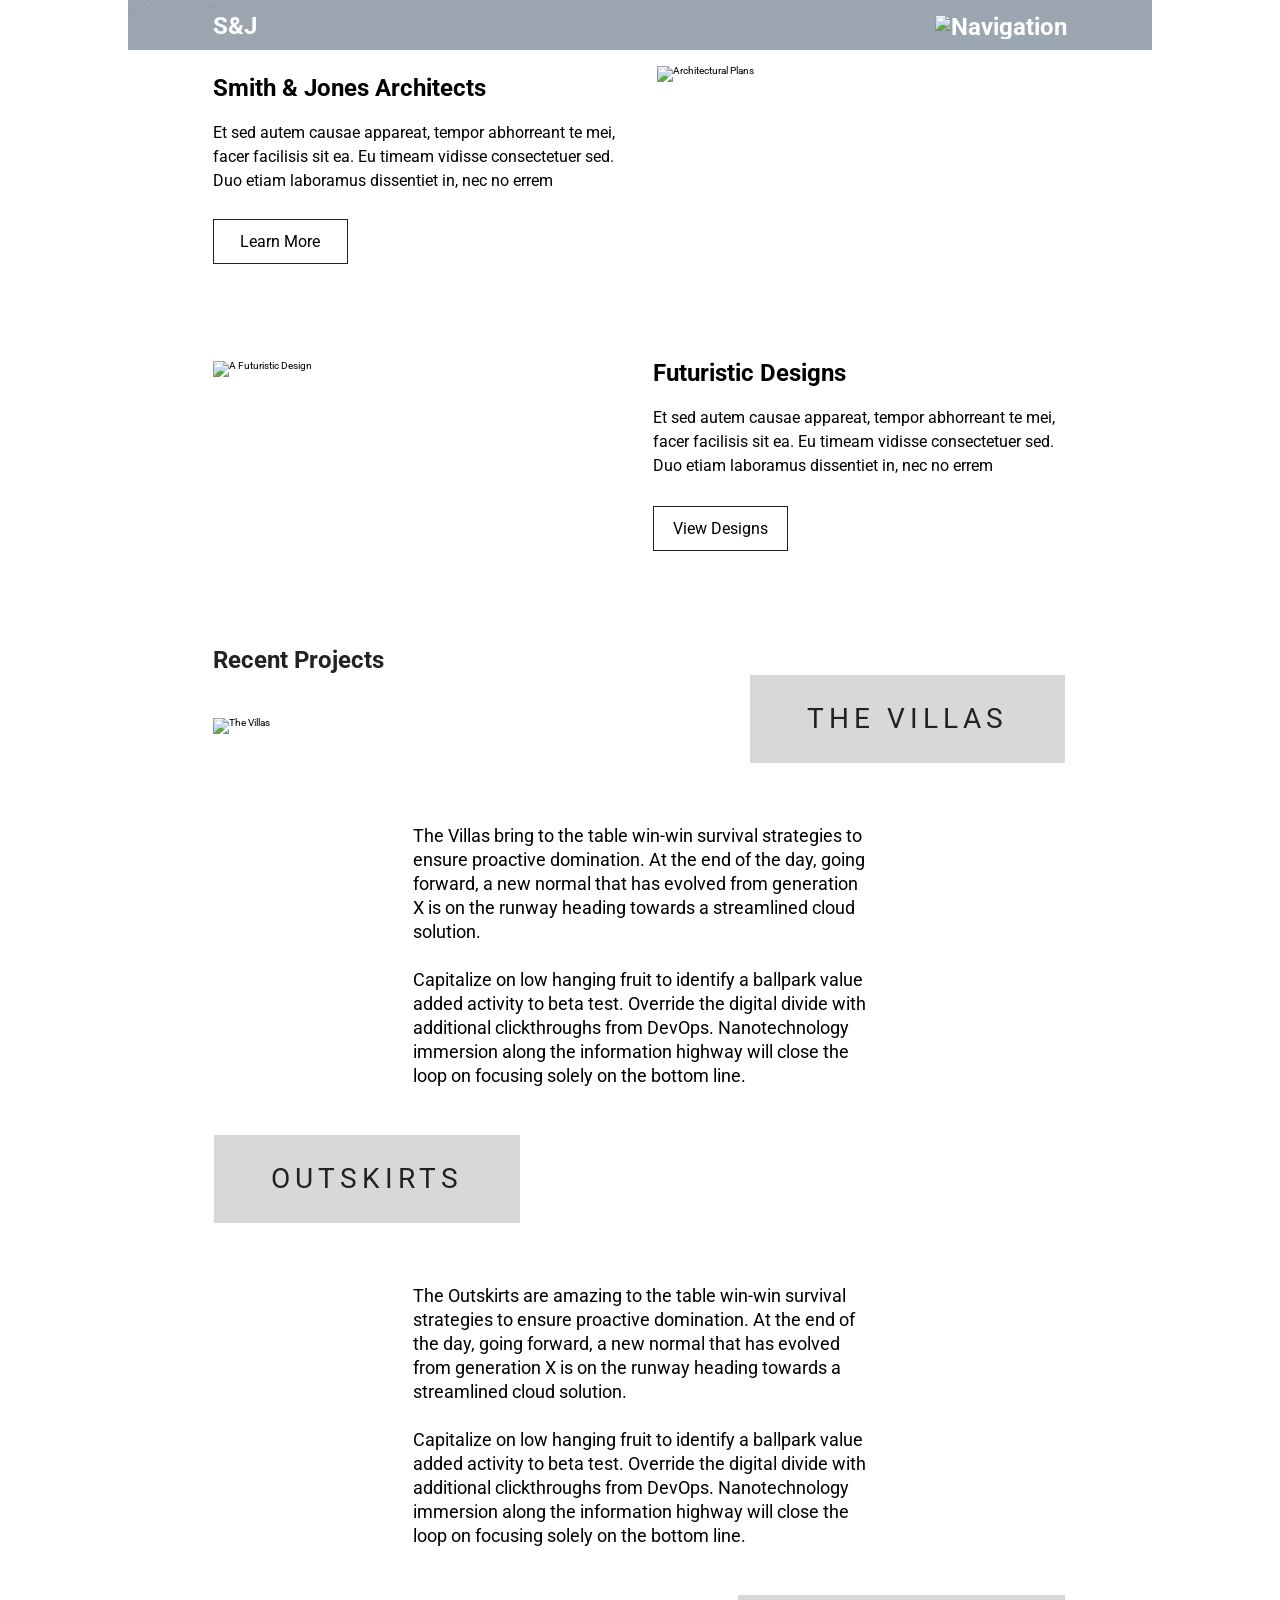
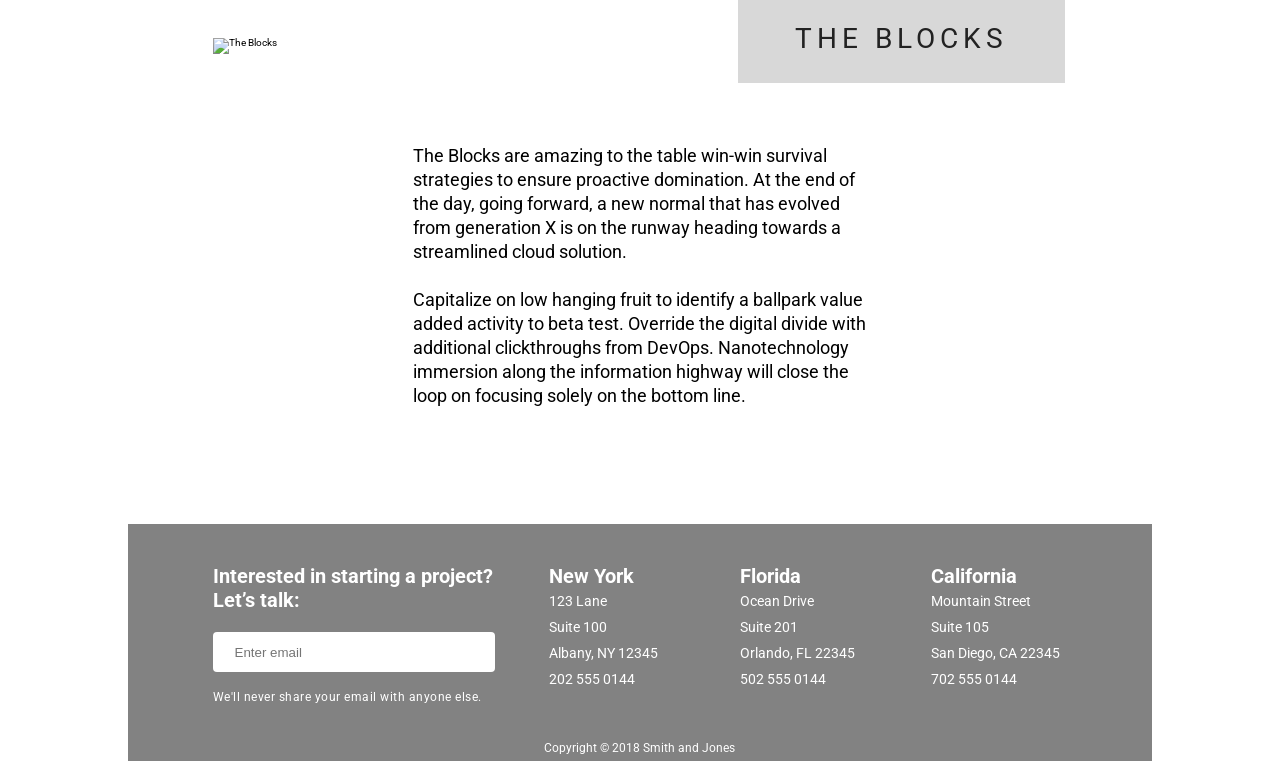
==== commit c97edebd: "Merge 236b0cbd83bd9836ad53df0c9913d8893c8a8939 into 79f23fe9226b78da7407862e5933acededd4708c" ====
--- a/index.html
+++ b/index.html
@@ -1,133 +1,210 @@
 <!DOCTYPE html>
 <html lang="en">
+
 <head>
   <meta charset="utf-8">
   <meta name="viewport" content="width=device-width, initial-scale=1">
-
   <title>Home</title>
-  
-	<link href="https://fonts.googleapis.com/css?family=Roboto:400,700" rel="stylesheet">
-	<link rel="stylesheet" href="css/index.css">
-	<!--[if IE]>
+  <link href="https://fonts.googleapis.com/css?family=Roboto:400,700" rel="stylesheet">
+  <link rel="stylesheet" href="css/index.css">
+  <!--[if IE]>
 		<script src="http://html5shiv.googlecode.com/svn/trunk/html5.js"></script>
 	<![endif]-->
 </head>
 
 <body>
-  <div class="container">
-    <nav class="navigation">
-      <h1 class="logo">S&J</h1>
-      <span class="hamburger"><img src="img/nav-hamburger.png" alt="hamburger" /></span>
-      <div class="navLinks hidden">
-        <div class="navLink">  
-          <a href="index.html">Home</a>
-          <a href="services.html">Services</a>
-          <a href="contact.html">Contact</a>
-        </div>  
-      </div>
-      <span class="cross hidden"><img src="img/nav-hamburger-close.png" alt="cross" /></span>
-    </nav>
-
-    <header class="header">
-      <h2>
-        <span class="slogan slogan1">Integrity,</span><br />
-        <span class="slogan slogan2">Excellence,</span><br />
-        <span class="slogan slogan3">Progress.</span>
-      </h2>
-    </header>
-
-    <div class="intro">
-      <div class="card">
-        <div class="content">
-          <h2 class="title">Smith & Jones Architects</h2>
-          <p class="text">Et sed autem causae appareat, tempor abhorreant te mei, facer facilisis sit ea. Eu timeam vidisse consectetuer sed. Duo etiam laboramus dissentiet in, nec no errem</p>
-          <span class="button">Learn More</span>
-        </div>
-        <img class="image1 slide slideFromRight" src="img/home/home-img-1.png" alt="blueprint" />
-      </div>
-
-      <div class="card">
-        <div class="content content2">
-          <h2 class="title">Futuristic Designs</h2>
-          <p class="text">Et sed autem causae appareat, tempor abhorreant te mei, facer facilisis sit ea. Eu timeam vidisse consectetuer sed. Duo etiam laboramus dissentiet in, nec no errem</p>
-          <span class="button">View Designs</span>
-        </div>
-        <img class="image2 slide slideFromLeft" src="img/home/home-img-2.png" alt="courtyard" />
-      </div>
-    </div>
-
-    <div class="projects">
+  <div class="overlay">
+    <div class="overlay-header">
+      <h1>S&J</h1>
+      <img class="overlay-close-icon" src="img/nav-hamburger-close.png">
+    </div><!-- end overlay-header -->
+
+    <div class="overlay-content">
+      <a href="index.html">Home</a>
+      <a href="services.html">Services</a>
+      <a href="#">Contact</a>
+    </div><!-- end overlay-content -->
+  </div><!-- end overlay -->
+
+  <div class="header-container">
+    <div class="nav-bar">
+      <h1>S&J</h1>
+      <div class="overlay-open-icon">
+        <img alt="Navigation" src="img/nav-hamburger.png">
+      </div><!-- end overlay-open-icon -->
+    </div><!-- end nav-bar -->
+  </div><!-- end header-container -->
+
+  <div class="main-container">
+    <div class="jumbo">
+      <img class="img-desktop" alt="One of our projects" src="img/home/home-jumbotron.png">
+      <img class="img-mobile" alt="One of our projects" src="img/home/home-mobile-jumbotron.png">
+      <div class="jumbo-text">
+        <h2>Integrity,<br>
+          Excellence,<br>
+          Progress.</h2>
+      </div><!-- end jumbo-text -->
+    </div><!-- end jumbo -->
+
+    <div class="cta">
+      <div class="architects">
+        <div class="text-box">
+          <h2>Smith & Jones Architects</h2>
+          <p>Et sed autem causae appareat, tempor abhorreant te mei, facer facilisis sit ea. Eu timeam
+            vidisse consectetuer
+            sed.
+            Duo etiam laboramus dissentiet in, nec no errem</p>
+          <a href="#"><div class="button learn-more">
+            Learn More
+          </div><!-- end button -->
+        </a>
+        </div><!-- end text-box -->
+
+        <div class="img-div first">
+          <img class="img-desktop" alt="Architectural Plans" src="img/home/home-img-1.png">
+          <img class="img-mobile" alt="Architectural Plans" src="img/home/home-mobile-img-1.png">
+        </div><!-- end img-div first -->
+      </div><!-- end architects -->
+
+      <div class="futuristic-designs">
+        <div class="img-div">
+          <img class="img-desktop" alt="A Futuristic Design" src="img/home/home-img-2.png">
+          <img class="img-mobile" alt="A Futuristic Design" src="img/home/home-mobile-img-2.png">
+        </div><!-- end img-div -->
+
+        <div class="text-box right">
+          <h2>Futuristic Designs</h2>
+          <p>Et sed autem causae appareat, tempor abhorreant te mei, facer facilisis sit ea. Eu timeam
+            vidisse consectetuer
+            sed.
+            Duo etiam laboramus dissentiet in, nec no errem</p>
+          <a href="#">
+            <div class="button view-designs">
+              View Designs
+            </div><!-- end button -->
+          </a>
+        </div><!-- end text-box right -->
+      </div><!-- end futuristic-designs -->
+    </div><!-- end cta -->
+
+    <div class="recent-projects">
       <h2>Recent Projects</h2>
-      <div class="project rotate skewFromLeft">
-        <div class="image1">
-          <h3 class="projectTitle">THE VILLAS</h3>
-        </div>
-        <p class="description">The Villas bring to the table win-win survival strategies to ensure proactive domination. At the end of the day, going forward, a new normal that has evolved from generation X is on the runway heading towards a streamlined cloud solution.<br /><br />
-        Capitalize on low hanging fruit to identify a ballpark value added activity to beta test. Override the digital divide with additional clickthroughs from DevOps. Nanotechnology immersion along the information highway will close the loop on focusing solely on the bottom line.</p>
-      </div>
-
-      <div class="project rotate skewFromRight">
-        <div class="image2">
-          <h3 class="projectTitle">OUTSKIRTS</h3>
-        </div>
-        <p class="description">The Outskirts are amazing to the table win-win survival strategies to ensure proactive domination. At the end of the day, going forward, a new normal that has evolved from generation X is on the runway heading towards a streamlined cloud solution.<br /><br /> 
-        Capitalize on low hanging fruit to identify a ballpark value added activity to beta test. Override the digital divide with additional clickthroughs from DevOps. Nanotechnology immersion along the information highway will close the loop on focusing solely on the bottom line.</p>
-      </div>
-
-      <div class="project rotate skewFromLeft">
-        <div class="image3">
-          <h3 class="projectTitle">THE BLOCKS</h3>
-        </div>
-        <p class="description">The Blocks are amazing to the table win-win survival strategies to ensure proactive domination. At the end of the day, going forward, a new normal that has evolved from generation X is on the runway heading towards a streamlined cloud solution.<br /><br /> 
-        Capitalize on low hanging fruit to identify a ballpark value added activity to beta test. Override the digital divide with additional clickthroughs from DevOps. Nanotechnology immersion along the information highway will close the loop on focusing solely on the bottom line.</p>
-        </div>
-      </div>
-
-      <footer class="footer">
-        <div class="info">
-          <div class="action">
-            <h2>Interested in starting a project?<br />
-            Let’s talk:</h2>
-            <form>
-              <input type="email" name="email" placeholder="Enter email" />
-            </form>
-            <p class="small">We'll never share your email with anyone else.</p>
-          </div>
-
-          <div class="location1">
-            <h2 class="state">New York</h2>
-            <p class="address">
-              123 Lane<br />
-              Suite 100<br />
-              Albany, NY 12345<br />
-              202 555 0144
-            </p>
-          </div>
-
-          <div class="location2">
-            <h2 class="state">Florida</h2>
-            <p class="address">
-              Ocean Drive<br />
-              Suite 201<br />
-              Orlando, FL 22345<br />
-              502 555 0144
-            </p>
-          </div>
-
-          <div class="location3">
-            <h2 class="state">California</h2>
-            <p class="address">
-              Mountain Street<br />
-              Suite 105<br />
-              San Diego, CA 22345<br />
-              702 555 0144
-            </p>
-          </div>
-        </div> 
-        <p class="copyright small">Copyright © 2018 Smith and Jones</p>
-      </footer>
-  <script src="https://cdnjs.cloudflare.com/ajax/libs/gsap/2.0.1/TweenMax.min.js"></script>
+      <div class="img-container">
+        <img class="img-desktop" alt="The Villas" src="img/home/home-villas-img.png">
+        <img class="img-mobile" alt="The Villas" src="img/home/home-mobile-villas-img.png">
+        <div class="text-over">
+          <h3>THE VILLAS</h3>
+        </div><!-- end text-over -->
+      </div><!-- end img-container -->
+
+      <div class="text-box">
+        <p>The Villas bring to the table win-win survival strategies to ensure proactive domination. At
+          the end of the
+          day,
+          going forward, a new normal that has evolved from generation X is on the runway heading towards a streamlined
+          cloud
+          solution.</p>
+
+        <p>Capitalize on low hanging fruit to identify a ballpark value added activity to beta test.
+          Override the digital
+          divide with additional clickthroughs from DevOps. Nanotechnology immersion along the information highway will
+          close
+          the loop on focusing solely on the bottom line.</p>
+      </div><!-- end text-box -->
+
+      <div class="img-container">
+        <img class="img-desktop" alt="Outskirts" src="img/home/home-outskirts-img.png">
+        <img class="img-mobile" alt="Outskirts" src="img/home/home-mobile-outskirts-img.png">
+        <div class="right-over">
+          <h3>OUTSKIRTS</h3>
+        </div><!-- end right-over -->
+      </div><!-- end img-container -->
+
+      <div class="text-box">
+        <p>The Outskirts are amazing to the table win-win survival strategies to ensure proactive domination. At the
+          end of the day, going forward, a new normal that has evolved from generation X is on the runway heading
+          towards a streamlined cloud solution.</p>
+
+        <p>Capitalize on low hanging fruit to identify a ballpark value added activity to beta test.
+          Override the digital
+          divide with additional clickthroughs from DevOps. Nanotechnology immersion along the information highway will
+          close
+          the loop on focusing solely on the bottom line.</p>
+      </div><!-- end text-box -->
+
+      <div class="img-container">
+        <img class="img-desktop" alt="The Blocks" src="img/home/home-the-blocks-img.png">
+        <img class="img-mobile" alt="The Blocks" src="img/home/home-mobile-the-blocks-img.png">
+        <div class="text-over blocks">
+          <h3>THE BLOCKS</h3>
+        </div><!-- end text-over blocks -->
+      </div><!-- end img-container -->
+
+      <div class="text-box">
+        <p>The Blocks are amazing to the table win-win survival strategies to ensure proactive
+          domination. At the end of
+          the
+          day, going forward, a new normal that has evolved from generation X is on the runway heading towards a
+          streamlined
+          cloud solution.</p>
+
+        <p>Capitalize on low hanging fruit to identify a ballpark value added activity to beta test.
+          Override the digital
+          divide with additional clickthroughs from DevOps. Nanotechnology immersion along the information highway will
+          close
+          the loop on focusing solely on the bottom line.</p>
+      </div><!-- end text-box -->
+    </div><!-- end recent-projects -->
+
+    <footer>
+      <div class="inner-footer-container">
+        <div class="lets-talk">
+          <h4>Interested in starting a project?<br>
+            Let’s talk:</h4>
+          <form>
+            <input type="email" placeholder="Enter email">
+          </form>
+          <p>We'll never share your email with anyone else.</p>
+        </div><!-- end lets-talk -->
+
+        <div class="footer-address">
+          <h4>New York</h4>
+          <address>
+            123 Lane<br>
+            Suite 100<br>
+            Albany, NY 12345<br>
+            202 555 0144
+          </address>
+        </div><!-- end footer-address -->
+
+        <div class="footer-address">
+          <h4>Florida</h4>
+          <address>
+            Ocean Drive<br>
+            Suite 201<br>
+            Orlando, FL 22345<br>
+            502 555 0144
+          </address>
+        </div><!-- end footer-address -->
+
+        <div class="footer-address">
+          <h4>California</h4>
+          <address>
+            Mountain Street<br>
+            Suite 105<br>
+            San Diego, CA 22345<br>
+            702 555 0144
+          </address>
+        </div><!-- end footer-address -->
+
+        <p class="copyright">Copyright © 2018 Smith and Jones</p>
+      </div><!-- end inner-footer-container -->
+    </footer>
+  </div><!-- end main-container -->
+
   <script src="js/index.js"></script>
-  </div>
+  <script src="js/overlay.js"></script>
+  
 </body>
-</html>
+
+</html>
--- a/css/index.css
+++ b/css/index.css
@@ -1,276 +1,7 @@
-.footer {
-  background: #828282;
-  color: white;
-  text-align: center;
-  padding: 1% 5%;
-}
-@media (max-width: 500px) {
-  .footer {
-    text-align: left;
-  }
-  .footer .copyright {
-    margin: 5% 0;
-  }
-}
-.footer .info {
-  display: flex;
-  justify-content: space-around;
-  text-align: left;
-  line-height: 1.6;
-}
-.footer .info > * {
-  flex: 1;
-  padding: 5% 0;
-  display: flex;
-  flex-direction: column;
-  justify-content: space-around;
-}
-@media (max-width: 500px) {
-  .footer .info {
-    flex-direction: column;
-  }
-}
-.footer .action {
-  flex: 2;
-}
-.footer .small {
-  font-size: 0.8rem;
-}
-.footer input {
-  width: 93%;
-  font-size: 1.2rem;
-  padding: 2%;
-  margin: 1% 0;
-  border-radius: 5px;
-}
-@media (max-width: 500px) {
-  .footer input {
-    margin: 3% 0;
-  }
-}
-* {
-  box-sizing: border-box;
-}
-html {
-  font-size: 62.5%;
-}
-html .container {
-  max-width: 1000px;
-  width: 100%;
-  margin: 0 auto;
-  background: #FFFFFF;
-  color: #222222;
-  font-Family: Roboto, Arial, sans-serif;
-}
-html h1 {
-  font-size: 2rem;
-}
-html h2 {
-  font-size: 1.5rem;
-  font-weight: bold;
-}
-html h3 {
-  font-size: 1.5rem;
-}
-html p {
-  font-size: 1rem;
-}
-.header {
-  background: url("../img/home/home-jumbotron.png");
-  height: 600px;
-  position: relative;
-}
-@media (max-width: 500px) {
-  .header {
-    height: 278px;
-    background-size: contain;
-    background-repeat: no-repeat;
-  }
-}
-.header h2 {
-  color: white;
-  font-size: 4rem;
-  font-weight: bold;
-  position: absolute;
-  bottom: 3rem;
-  left: 5rem;
-  line-height: 1.2;
-}
-@media (max-width: 500px) {
-  .header h2 {
-    font-size: 3rem;
-    position: absolute;
-    bottom: 10%;
-    left: 5%;
-  }
-}
-.intro {
-  width: 85%;
-  margin: 0 auto;
-}
-.intro .card {
-  display: flex;
-  justify-content: space-between;
-  align-items: center;
-  margin: 10% 0;
-}
-.intro .card .slide {
-  opacity: 0;
-}
-@media (max-width: 500px) {
-  .intro .card {
-    flex-direction: column;
-  }
-  .intro .card img {
-    order: -1;
-    margin-bottom: 5%;
-  }
-}
-.intro .card .content {
-  display: flex;
-  flex-direction: column;
-  justify-content: space-between;
-  width: 400px;
-  height: 220px;
-  line-height: 1.6;
-}
-.intro .card .content .button {
-  border: 2px solid black;
-  padding: 3%;
-  width: 150px;
-  text-align: center;
-}
-@media (max-width: 500px) {
-  .intro .card .content .button {
-    width: 100%;
-  }
-}
-.intro .card .content2 {
-  order: 1;
-}
-.projects {
-  width: 85%;
-  margin: 0 auto;
-  line-height: 1.5;
-}
-.projects .project .image1 {
-  background: url("../img/home/home-villas-img.png") no-repeat;
-}
-.projects .project .image1 h3 {
-  right: 0;
-  bottom: -15%;
-}
-.projects .project .image2 {
-  background: url("../img/home/home-outskirts-img.png") no-repeat;
-}
-.projects .project .image2 h3 {
-  left: 0;
-  bottom: -15%;
-}
-.projects .project .image3 {
-  background: url("../img/home/home-the-blocks-img.png") no-repeat;
-}
-.projects .project .image3 h3 {
-  right: 0;
-  bottom: -15%;
-}
-.projects .project .image1,
-.projects .project .image2,
-.projects .project .image3 {
-  height: 230px;
-  position: relative;
-  margin: 5% 0 10% 0;
-}
-.projects .project .image1 h3,
-.projects .project .image2 h3,
-.projects .project .image3 h3 {
-  display: flex;
-  justify-content: center;
-  align-items: center;
-  background: #D8D8D8;
-  width: 310px;
-  height: 90px;
-  letter-spacing: 8px;
-  position: absolute;
-}
-@media (max-width: 500px) {
-  .projects .project .image1 h3,
-  .projects .project .image2 h3,
-  .projects .project .image3 h3 {
-    left: 13%;
-  }
-}
-.projects .project p {
-  width: 55%;
-  margin: 0 auto;
-  margin-bottom: 10%;
-}
-@media (max-width: 500px) {
-  .projects .project p {
-    width: 100%;
-  }
-}
-.flexCenter {
-  display: flex;
-  justify-content: center;
-  align-items: center;
-}
-.navigation {
-  font-weight: Bold;
-  font-size: 24px;
-  color: #FFFFFF;
-  background-color: #9FA9B3;
-  display: flex;
-  justify-content: space-between;
-}
-.navigation .hamburger {
-  display: flex;
-  justify-content: center;
-  align-items: center;
-}
-.navigation .logo,
-.navigation .cross {
-  z-index: 2;
-}
-.navigation > * {
-  padding: 1% 10%;
-}
-.navigation .hidden {
-  display: none;
-}
-.modal {
-  width: 100%;
-  height: 100%;
-  background-color: rgba(159, 169, 179, 0.9);
-  z-index: 1;
-  position: fixed;
-  top: 0;
-  left: 0;
-  overflow-x: hidden;
-  transition: 0.5s ease all;
-}
-.modal .navLinks {
-  display: flex;
-  align-items: center;
-  justify-content: center;
-}
-.modal .navLinks .navLink {
-  font-size: 4rem;
-  line-height: 1.5;
-}
-.modal .navLinks .navLink a {
-  display: block;
-  text-decoration: none;
-  color: white;
-  z-index: 2;
-}
-/*------------------------------------*\
-RESET
-\*------------------------------------*/
 /* http://meyerweb.com/eric/tools/css/reset/ 
-v2.0b1 | 201101 
-NOTE:WORK IN PROGRESS
-USE WITH CAUTION AND TEST WITH ABANDON */
+   v2.0 | 20110126
+   License: none (public domain)
+*/
 html,
 body,
 div,
@@ -336,13 +67,16 @@
 aside,
 canvas,
 details,
+embed,
+figure,
 figcaption,
-figure,
 footer,
 header,
 hgroup,
 menu,
 nav,
+output,
+ruby,
 section,
 summary,
 time,
@@ -352,7 +86,6 @@
   margin: 0;
   padding: 0;
   border: 0;
-  outline: 0;
   font-size: 100%;
   font: inherit;
   vertical-align: baseline;
@@ -386,76 +119,573 @@
 blockquote:after,
 q:before,
 q:after {
-  content: ’’;
+  content: '';
   content: none;
-}
-ins {
-  text-decoration: none;
-}
-del {
-  text-decoration: line-through;
 }
 table {
   border-collapse: collapse;
   border-spacing: 0;
 }
-/* Your Code Goes Here */
-.servicesHeader {
-  background: url("../img/services/services-jumbotron.png") no-repeat;
-  height: 250px;
+* {
+  box-sizing: border-box;
+}
+html {
+  font-size: 62.5%;
+}
+html,
+body {
+  font-family: 'Roboto', sans-serif;
+}
+.main-container {
+  display: flex;
+  flex-flow: row wrap;
+  margin: 0 auto;
+  max-width: 1024px;
+  width: 100%;
+}
+@media (max-width: 320px) {
+  .main-container {
+    max-width: 320px;
+    width: 100%;
+  }
+}
+.overlay {
+  background-color: rgba(153, 165, 175, 0.98);
+  height: 0;
+  left: 0;
+  overflow: hidden;
+  position: fixed;
+  top: 0;
+  transition: 0.3s ease;
+  width: 100%;
+  z-index: 2;
+}
+.overlay .overlay-header {
+  color: #FFFFFF;
+  display: flex;
+  font-size: 2.4rem;
+  font-weight: bold;
+  justify-content: space-between;
+  margin: 0 auto;
+  padding: 22px 85px;
+  width: 1024px;
+}
+@media (max-width: 320px) {
+  .overlay .overlay-header {
+    width: 320px;
+  }
+}
+.overlay .overlay-content {
+  color: #FFFFFF;
+  display: flex;
+  flex-flow: column wrap;
+  align-items: center;
+  font-size: 4.8rem;
+  font-weight: bold;
+  line-height: 8.5rem;
   position: relative;
-}
-.servicesHeader h1 {
-  color: white;
-  font-size: 4rem;
-  font-weight: bold;
+  top: 8%;
+}
+.overlay .overlay-content a {
+  text-decoration: none;
+}
+.overlay .overlay-content a:link,
+.overlay .overlay-content a:visited {
+  color: inherit;
+  text-decoration: none;
+}
+.overlay .overlay-content a:hover,
+.overlay .overlay-content a:active {
+  color: #222222;
+  text-decoration: none;
+}
+.header-container {
+  display: flex;
+  margin: 0 auto;
+  max-width: 1024px;
+  position: relative;
+  width: 100%;
+}
+.header-container .nav-bar {
+  align-items: center;
+  align-content: flex-start;
+  background-color: rgba(153, 165, 175, 0.98);
+  color: #FFFFFF;
+  display: flex;
+  font-size: 2.4rem;
+  font-weight: bold;
+  justify-content: space-between;
+  margin: 0 auto;
+  max-width: 1024px;
+  padding: 12px 85px 11px 85px;
+  position: fixed;
+  width: 100%;
+  z-index: 1;
+}
+@media (max-width: 320px) {
+  .header-container .nav-bar {
+    padding: 12px 15px;
+  }
+}
+.header-container .nav-bar img {
+  min-height: 21px;
+  min-width: 32px;
+  margin-top: 3px;
+}
+@media (max-width: 320px) {
+  .header-container .nav-bar .overlay-open-icon {
+    margin-top: 2px;
+  }
+}
+footer {
+  background-color: #828282;
+  color: #FFFFFF;
+  font-size: 1.4rem;
+  line-height: 2.6rem;
+  margin-top: 26px;
+  padding: 40px 0 0 0;
+  width: 100%;
+}
+@media (max-width: 320px) {
+  footer {
+    margin-top: 32px;
+    padding-top: 25px;
+  }
+}
+footer .inner-footer-container {
+  margin: 0 auto;
+  width: 83.496%;
+  display: flex;
+  flex-flow: row wrap;
+  justify-content: space-between;
+}
+@media (max-width: 320px) {
+  footer .inner-footer-container {
+    flex-flow: column wrap;
+    width: 290px;
+  }
+}
+footer .inner-footer-container h4 {
+  font-size: 2rem;
+  font-weight: bold;
+  line-height: 2.4rem;
+}
+footer .inner-footer-container .lets-talk {
+  width: 33%;
+}
+@media (max-width: 320px) {
+  footer .inner-footer-container .lets-talk {
+    width: 100%;
+  }
+}
+footer .inner-footer-container .lets-talk p {
+  font-size: 1.2rem;
+  letter-spacing: 0.05rem;
+  margin-bottom: 25px;
+}
+footer .inner-footer-container form {
+  margin-top: 20px;
+  margin-bottom: 12px;
+}
+footer .inner-footer-container input {
+  border-radius: 4px;
+  height: 40px;
+  width: 100%;
+  border-width: 0;
+}
+footer .inner-footer-container input::placeholder {
+  padding-left: 20px;
+}
+footer .inner-footer-container .footer-address {
+  margin-bottom: 30px;
+  width: 16%;
+}
+@media (max-width: 320px) {
+  footer .inner-footer-container .footer-address {
+    margin-bottom: 20px;
+    width: 100%;
+  }
+}
+footer .inner-footer-container .copyright {
+  font-size: 1.2rem;
+  text-align: center;
+  width: 100%;
+}
+@media (max-width: 320px) {
+  footer .inner-footer-container .copyright {
+    text-align: left;
+    margin-top: 10px;
+    margin-bottom: 20px;
+  }
+}
+.jumbo {
+  position: relative;
+  width: 100%;
+}
+.jumbo img {
+  height: auto;
+  max-width: 100%;
+}
+.jumbo .jumbo-text {
+  bottom: 8.5%;
+  color: #FFFFFF;
+  font-size: 6.4rem;
+  font-weight: bold;
+  left: 8%;
+  line-height: 7.5rem;
   position: absolute;
-  bottom: 12%;
-  left: 10%;
-}
-.servicesIntro {
-  width: 85%;
-  margin: 5% auto;
-  line-height: 2;
-}
-.servicesTabs {
-  width: 85%;
-  margin: 0 auto;
-}
-.servicesTabs .tabs-links {
-  display: flex;
-  justify-content: space-between;
-  margin-bottom: 5%;
-}
-.servicesTabs .tabs-links .tabs-link {
-  border: 2px solid black;
-  padding: 1.5%;
-  width: 175px;
-  text-align: center;
-  font-weight: bold;
-}
-.servicesTabs .tabs-links .tabs-link:hover {
+}
+@media (max-width: 320px) {
+  .jumbo .jumbo-text {
+    bottom: 10%;
+    font-size: 3.6rem;
+    left: 15px;
+    line-height: 4.2rem;
+  }
+}
+@media (max-width: 320px) {
+  .jumbo .img-desktop {
+    display: none;
+  }
+}
+.jumbo .img-mobile {
+  display: none;
+}
+@media (max-width: 320px) {
+  .jumbo .img-mobile {
+    display: inline-block;
+  }
+}
+.cta {
+  display: flex;
+  flex-flow: row wrap;
+  justify-content: space-between;
+  margin: 0 auto;
+  margin-top: 50px;
+  width: 83.496%;
+}
+@media (max-width: 320px) {
+  .cta {
+    justify-content: center;
+    margin-top: 34px;
+    width: 290px;
+  }
+}
+.cta a {
+  text-decoration: none;
+}
+.cta a:link,
+.cta a:visited {
+  color: inherit;
+  text-decoration: none;
+}
+.cta a:hover,
+.cta a:active {
   background-color: black;
   color: white;
-  border: 2px solid #5E9FB9;
+  text-decoration: none;
+}
+.cta .button {
+  border: 1px solid #222222;
+  display: flex;
+  justify-content: center;
+  align-items: center;
+  padding: 15px;
+  height: 45px;
+  width: 135px;
+}
+@media (max-width: 320px) {
+  .cta .button {
+    height: 45px;
+    width: 290px;
+  }
+}
+.cta h2 {
+  font-size: 2.4rem;
+  font-weight: bold;
+}
+.cta .architects {
+  display: flex;
+  justify-content: space-between;
+}
+@media (max-width: 320px) {
+  .cta .architects {
+    align-items: center;
+    flex-direction: column-reverse;
+  }
+}
+.cta .architects .text-box {
+  margin-top: 10px;
+}
+@media (max-width: 320px) {
+  .cta .architects .text-box {
+    margin-top: 25px;
+  }
+}
+.cta .architects .text-box p {
+  margin-top: 21px;
+  margin-bottom: 26px;
+}
+@media (max-width: 320px) {
+  .cta .architects .text-box p {
+    margin-top: 21px;
+    margin-bottom: 26px;
+  }
+}
+.cta .futuristic-designs {
+  display: flex;
+  justify-content: space-between;
+  margin-top: 97px;
+}
+@media (max-width: 320px) {
+  .cta .futuristic-designs {
+    flex-direction: column;
+    margin-top: 45px;
+  }
+}
+.cta .text-box {
+  align-content: center;
+  align-items: center;
+  display: flex;
+  flex-flow: row wrap;
+  width: 50%;
+  font-size: 1.6rem;
+  line-height: 2.4rem;
+}
+@media (max-width: 320px) {
+  .cta .text-box {
+    width: 100%;
+  }
+}
+.cta .right {
+  padding-left: 13px;
+}
+@media (max-width: 320px) {
+  .cta .right {
+    margin-top: 27px;
+    padding-left: 0;
+  }
+}
+.cta .right p {
+  margin-bottom: 28px;
+  margin-top: 21px;
+}
+@media (max-width: 320px) {
+  .cta .right p {
+    margin-bottom: 26px;
+    margin-top: 21px;
+  }
+}
+.cta .img-div {
+  max-width: 410px;
+  width: 50%;
+}
+@media (max-width: 320px) {
+  .cta .img-div {
+    width: 100%;
+  }
+}
+.cta .img-div .img-mobile {
+  display: none;
+}
+@media (max-width: 320px) {
+  .cta .img-div .img-mobile {
+    display: inline-block;
+  }
+}
+@media (max-width: 320px) {
+  .cta .img-div .img-desktop {
+    display: none;
+  }
+}
+.cta .img-div .first {
+  max-width: 410px;
+}
+.cta .img-div img {
+  height: auto;
+  max-width: 410px;
+  width: 100%;
+}
+@media (max-width: 320px) {
+  .cta .img-div img {
+    padding: 0px;
+  }
+}
+.recent-projects {
+  margin: 0 auto;
+  width: 83.496%;
+  margin-top: 97px;
+}
+@media (max-width: 320px) {
+  .recent-projects {
+    display: flex;
+    flex-flow: column wrap;
+    justify-content: center;
+    margin-top: 50px;
+    width: 100%;
+  }
+}
+.recent-projects img {
+  height: auto;
+  max-width: 100%;
+}
+.recent-projects h2 {
+  color: #222222;
+  font-size: 2.4rem;
+  font-weight: bold;
+  margin-bottom: 46px;
+}
+@media (max-width: 320px) {
+  .recent-projects h2 {
+    margin-left: 15px;
+    margin-bottom: 25px;
+  }
+}
+.recent-projects h3 {
+  color: #222222;
+  font-size: 2.8rem;
+}
+@media (max-width: 320px) {
+  .recent-projects h3 {
+    font-size: 2.4rem;
+  }
+}
+.recent-projects .text-box {
+  font-size: 1.8rem;
+  line-height: 2.4rem;
+  margin: 90px auto;
+  width: 53%;
+}
+@media (max-width: 320px) {
+  .recent-projects .text-box {
+    margin: 0 auto;
+    margin-bottom: 25px;
+    width: 290px;
+  }
+}
+.recent-projects .text-box p {
+  margin: 24px 0;
+}
+@media (max-width: 320px) {
+  .recent-projects .text-box p {
+    margin-top: 25px;
+  }
+}
+.recent-projects .img-container {
+  position: relative;
+  width: 100%;
+}
+@media (max-width: 320px) {
+  .recent-projects .img-container {
+    margin-bottom: 80px;
+  }
+}
+@media (max-width: 320px) {
+  .recent-projects .img-container .img-desktop {
+    display: none;
+  }
+}
+.recent-projects .img-container .img-mobile {
+  display: none;
+}
+@media (max-width: 320px) {
+  .recent-projects .img-container .img-mobile {
+    display: inline-block;
+  }
+}
+.recent-projects .text-over {
+  background-color: #D8D8D8;
+  border: 1px solid #FFFFFF;
+  bottom: -30px;
+  letter-spacing: 5px;
+  padding: 30px 57px;
+  position: absolute;
+  right: 1px;
+  text-align: center;
+}
+@media (max-width: 320px) {
+  .recent-projects .text-over {
+    bottom: -80px;
+    padding: 35px 0;
+    right: 7px;
+    width: 290px;
+  }
+}
+@media (max-width: 320px) {
+  .recent-projects .blocks {
+    bottom: -85px;
+    padding: 35px 0;
+  }
+}
+.recent-projects .right-over {
+  background-color: #D8D8D8;
+  border: 1px solid #FFFFFF;
+  bottom: -30px;
+  left: 0px;
+  letter-spacing: 5px;
+  padding: 30px 57px;
+  position: absolute;
+  text-align: center;
+}
+@media (max-width: 320px) {
+  .recent-projects .right-over {
+    bottom: -82px;
+    left: 7px;
+    padding: 35px 0;
+    width: 290px;
+  }
+}
+.services .text-box {
+  line-height: 2.6rem;
+  width: 100%;
+}
+.services .tabs {
+  display: flex;
+  justify-content: space-between;
+  margin: 40px 0 0 0;
+}
+.services .tabs .services-tab {
+  align-items: center;
+  border: 1px solid #222222;
   cursor: pointer;
-}
-.servicesTabs .tabs-links .tabs-link-selected {
-  background: #5E9FB9;
-  color: white;
-}
-.servicesTabs .tabs-items {
-  margin-bottom: 5%;
-}
-.servicesTabs .tabs-items .tabs-item {
+  display: flex;
+  font-size: 2rem;
+  font-weight: bold;
+  justify-content: center;
+  padding: 14px 0;
+  width: 21.5%;
+}
+.services .tabs .services-tab:hover {
+  background-color: #222222;
+  color: #FFFFFF;
+}
+.services .tabs .tab-selected {
+  background-color: #5E9FB9;
+}
+.tab-content {
+  margin-top: 40px;
+}
+.tab-content .services-tab-content {
   display: none;
 }
-.servicesTabs .tabs-items .tabs-item-selected {
-  display: flex;
-  justify-content: space-between;
-  align-items: center;
-}
-.servicesTabs .tabs-items .tabs-item-selected .tabs-item-info {
-  line-height: 1.8;
-  width: 400px;
-}
+.tab-content .services-tab-content .text-box {
+  width: 50%;
+}
+.tab-content .services-tab-content .text-box h2 {
+  font-size: 2.4rem;
+  font-weight: bold;
+}
+.tab-content .services-tab-content .text-box p {
+  font-size: 1.6rem;
+  line-height: 2.6rem;
+  padding: 14px 0;
+}
+.tab-content .services-tab-content .img-div {
+  margin-top: 37px;
+}
+.tab-content .content-selected {
+  display: flex;
+  justify-content: space-between;
+  margin: 0 auto;
+  width: 83.2%;
+}
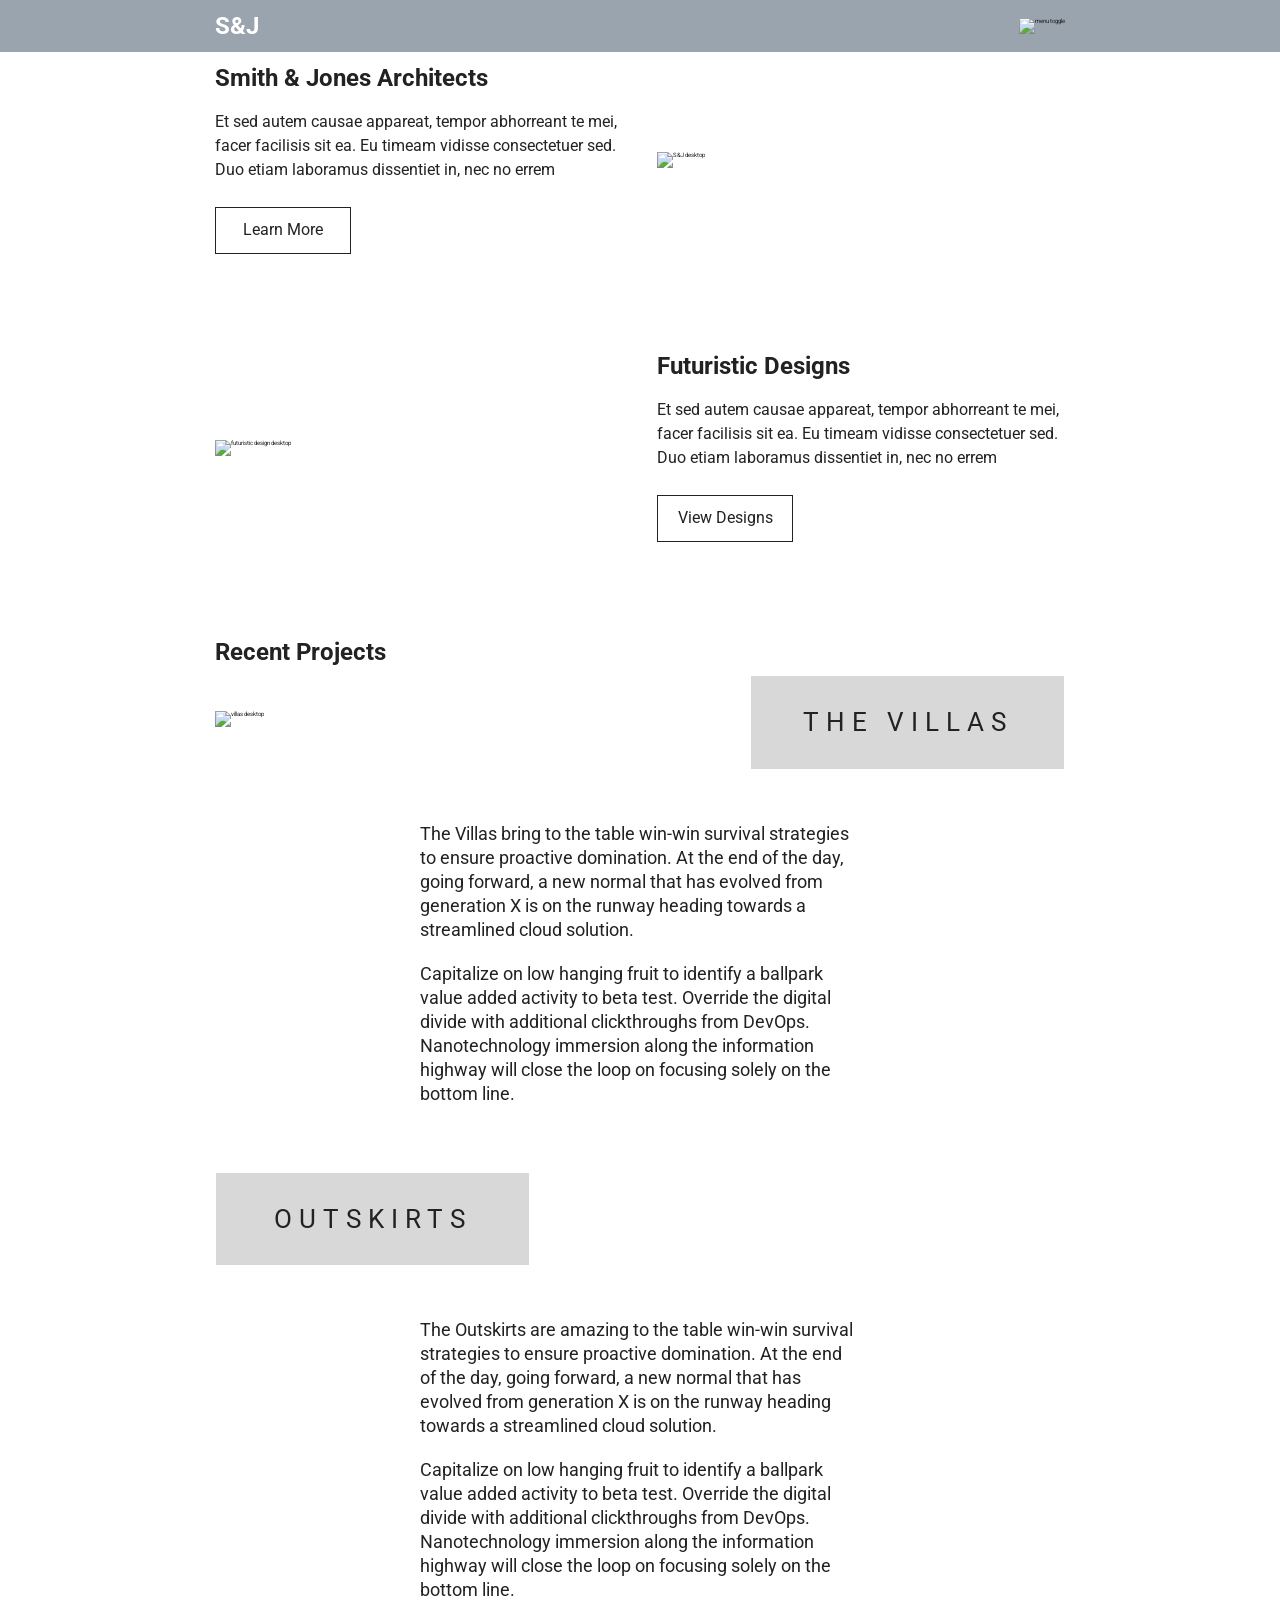
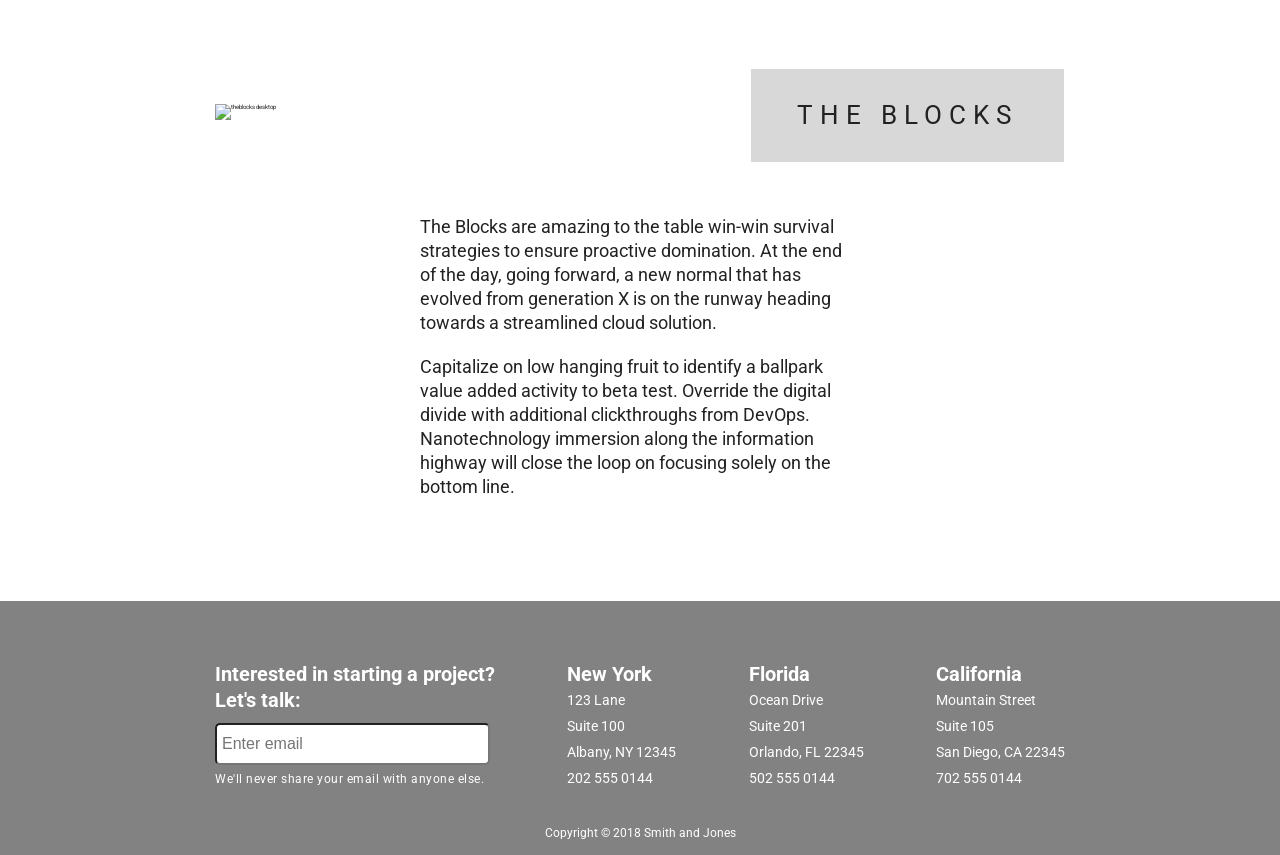
==== commit 861ba426: "Merge 3e6437784e7824d254252c7c0f83d253a8cc0fce into 79f23fe9226b78da7407862e5933acededd4708c" ====
--- a/index.html
+++ b/index.html
@@ -1,210 +1,133 @@
 <!DOCTYPE html>
 <html lang="en">
+<head>
+	<meta charset="utf-8">
+	<meta name="viewport" content="width=device-width, initial-scale=1.0">
+	
+	<title>Home</title>
 
-<head>
-  <meta charset="utf-8">
-  <meta name="viewport" content="width=device-width, initial-scale=1">
-  <title>Home</title>
-  <link href="https://fonts.googleapis.com/css?family=Roboto:400,700" rel="stylesheet">
-  <link rel="stylesheet" href="css/index.css">
-  <!--[if IE]>
+	<link href="https://fonts.googleapis.com/css?family=Roboto:400,700" rel="stylesheet">
+	<link rel="stylesheet" href="css/index.css">
+	<!--[if IE]>
 		<script src="http://html5shiv.googlecode.com/svn/trunk/html5.js"></script>
 	<![endif]-->
 </head>
 
 <body>
-  <div class="overlay">
-    <div class="overlay-header">
-      <h1>S&J</h1>
-      <img class="overlay-close-icon" src="img/nav-hamburger-close.png">
-    </div><!-- end overlay-header -->
+	<script defer="defer" src="js/dropdown.js"></script>
 
-    <div class="overlay-content">
-      <a href="index.html">Home</a>
-      <a href="services.html">Services</a>
-      <a href="#">Contact</a>
-    </div><!-- end overlay-content -->
-  </div><!-- end overlay -->
+	<header>
+		<div class="container menu">
+			<h2>S&J</h2>
+			<img class="open" src="img/nav-hamburger.png" alt="menu toggle" />
+			<img class="close" src="img/nav-hamburger-close.png" alt="menu toggle close" />
+		</div>
+		<nav>
+			<a href="index.html">Home</a>
+			<a href="services.html">Services</a>
+			<a href="#">Contact</a>
+		</nav>
+	</header>
 
-  <div class="header-container">
-    <div class="nav-bar">
-      <h1>S&J</h1>
-      <div class="overlay-open-icon">
-        <img alt="Navigation" src="img/nav-hamburger.png">
-      </div><!-- end overlay-open-icon -->
-    </div><!-- end nav-bar -->
-  </div><!-- end header-container -->
+	<main>
+		<div class="jumbotron home">
+			<img src="img/home/home-jumbotron.png" alt="jumbo desktop" />
+			<img src="img/home/home-mobile-jumbotron.png" alt="jumbo mobile" />
+			<h1>Integrity,<br>Excellence,<br>Progress.</h1>
+		</div>
+		
+		<div class="container home">
+			
+			<section class="about">
+				<div class="about-top">
+					<div class="about-img">
+						<img src="img/home/home-img-1.png" alt="S&J desktop" />
+						<img src="img/home/home-mobile-img-1.png" alt="S&J mobile" />
+					</div>
+					<div class="about-content">
+						<h2>Smith & Jones Architects</h2>
+						<p>Et sed autem causae appareat, tempor abhorreant te mei, facer facilisis sit ea. Eu timeam vidisse consectetuer sed. Duo etiam laboramus dissentiet in, nec no errem </p>
+						<div class="btn">Learn More</div>
+					</div>
+				</div>
+				<div class="about-bottom">
+					<div class="about-img">
+						<img src="img/home/home-img-2.png" alt="futuristic design desktop" />
+						<img src="img/home/home-mobile-img-2.png" alt="futuristic design mobile" />
+					</div>
+					<div class="about-content">
+						<h2>Futuristic Designs</h2>
+						<p>Et sed autem causae appareat, tempor abhorreant te mei, facer facilisis sit ea. Eu timeam vidisse consectetuer sed. Duo etiam laboramus dissentiet in, nec no errem </p>
+						<div class="btn">View Designs</div>
+					</div>
+				</div>
+			</section>
 
-  <div class="main-container">
-    <div class="jumbo">
-      <img class="img-desktop" alt="One of our projects" src="img/home/home-jumbotron.png">
-      <img class="img-mobile" alt="One of our projects" src="img/home/home-mobile-jumbotron.png">
-      <div class="jumbo-text">
-        <h2>Integrity,<br>
-          Excellence,<br>
-          Progress.</h2>
-      </div><!-- end jumbo-text -->
-    </div><!-- end jumbo -->
+			<section class="projects">
+				<h2>Recent Projects</h2>
+				<div class="projects-top">
+					<div class="projects-img">
+						<img src="img/home/home-villas-img.png" alt="villas desktop" />
+						<img src="img/home/home-mobile-villas-img.png" alt="villas mobile" />
+					</div>
+					<div class="project-title">THE VILLAS</div>
+					<p>The Villas bring to the table win-win survival strategies to ensure proactive domination. At the end of the day, going forward, a new normal that has evolved from generation X is on the runway heading towards a streamlined cloud solution. </p>
+					<p>Capitalize on low hanging fruit to identify a ballpark value added activity to beta test. Override the digital divide with additional clickthroughs from DevOps. Nanotechnology immersion along the information highway will close the loop on focusing solely on the bottom line.</p>
+				</div>
+				<div class="projects-middle">
+					<div class="projects-img">
+						<img src="img/home/home-outskirts-img.png" alt="outskirts desktop" />
+						<img src="img/home/home-mobile-outskirts-img.png" alt="outskirts mobile" />
+					</div>
+					<div class="project-title">OUTSKIRTS</div>
+					<p>The Outskirts are amazing to the table win-win survival strategies to ensure proactive domination. At the end of the day, going forward, a new normal that has evolved from generation X is on the runway heading towards a streamlined cloud solution. </p>
+					<p>Capitalize on low hanging fruit to identify a ballpark value added activity to beta test. Override the digital divide with additional clickthroughs from DevOps. Nanotechnology immersion along the information highway will close the loop on focusing solely on the bottom line.</p>
+				</div>
+				<div class="projects-bottom">
+					<div class="projects-img">
+						<img src="img/home/home-the-blocks-img.png" alt="theblocks desktop" />
+						<img src="img/home/home-mobile-the-blocks-img.png" alt="theblocks mobile" />
+					</div>
+					<div class="project-title">THE BLOCKS</div>
+					<p>The Blocks are amazing to the table win-win survival strategies to ensure proactive domination. At the end of the day, going forward, a new normal that has evolved from generation X is on the runway heading towards a streamlined cloud solution. </p>
+					<p>Capitalize on low hanging fruit to identify a ballpark value added activity to beta test. Override the digital divide with additional clickthroughs from DevOps. Nanotechnology immersion along the information highway will close the loop on focusing solely on the bottom line.</p>
+				</div>
+			</section>
+		</div>
+	</main>
 
-    <div class="cta">
-      <div class="architects">
-        <div class="text-box">
-          <h2>Smith & Jones Architects</h2>
-          <p>Et sed autem causae appareat, tempor abhorreant te mei, facer facilisis sit ea. Eu timeam
-            vidisse consectetuer
-            sed.
-            Duo etiam laboramus dissentiet in, nec no errem</p>
-          <a href="#"><div class="button learn-more">
-            Learn More
-          </div><!-- end button -->
-        </a>
-        </div><!-- end text-box -->
-
-        <div class="img-div first">
-          <img class="img-desktop" alt="Architectural Plans" src="img/home/home-img-1.png">
-          <img class="img-mobile" alt="Architectural Plans" src="img/home/home-mobile-img-1.png">
-        </div><!-- end img-div first -->
-      </div><!-- end architects -->
-
-      <div class="futuristic-designs">
-        <div class="img-div">
-          <img class="img-desktop" alt="A Futuristic Design" src="img/home/home-img-2.png">
-          <img class="img-mobile" alt="A Futuristic Design" src="img/home/home-mobile-img-2.png">
-        </div><!-- end img-div -->
-
-        <div class="text-box right">
-          <h2>Futuristic Designs</h2>
-          <p>Et sed autem causae appareat, tempor abhorreant te mei, facer facilisis sit ea. Eu timeam
-            vidisse consectetuer
-            sed.
-            Duo etiam laboramus dissentiet in, nec no errem</p>
-          <a href="#">
-            <div class="button view-designs">
-              View Designs
-            </div><!-- end button -->
-          </a>
-        </div><!-- end text-box right -->
-      </div><!-- end futuristic-designs -->
-    </div><!-- end cta -->
-
-    <div class="recent-projects">
-      <h2>Recent Projects</h2>
-      <div class="img-container">
-        <img class="img-desktop" alt="The Villas" src="img/home/home-villas-img.png">
-        <img class="img-mobile" alt="The Villas" src="img/home/home-mobile-villas-img.png">
-        <div class="text-over">
-          <h3>THE VILLAS</h3>
-        </div><!-- end text-over -->
-      </div><!-- end img-container -->
-
-      <div class="text-box">
-        <p>The Villas bring to the table win-win survival strategies to ensure proactive domination. At
-          the end of the
-          day,
-          going forward, a new normal that has evolved from generation X is on the runway heading towards a streamlined
-          cloud
-          solution.</p>
-
-        <p>Capitalize on low hanging fruit to identify a ballpark value added activity to beta test.
-          Override the digital
-          divide with additional clickthroughs from DevOps. Nanotechnology immersion along the information highway will
-          close
-          the loop on focusing solely on the bottom line.</p>
-      </div><!-- end text-box -->
-
-      <div class="img-container">
-        <img class="img-desktop" alt="Outskirts" src="img/home/home-outskirts-img.png">
-        <img class="img-mobile" alt="Outskirts" src="img/home/home-mobile-outskirts-img.png">
-        <div class="right-over">
-          <h3>OUTSKIRTS</h3>
-        </div><!-- end right-over -->
-      </div><!-- end img-container -->
-
-      <div class="text-box">
-        <p>The Outskirts are amazing to the table win-win survival strategies to ensure proactive domination. At the
-          end of the day, going forward, a new normal that has evolved from generation X is on the runway heading
-          towards a streamlined cloud solution.</p>
-
-        <p>Capitalize on low hanging fruit to identify a ballpark value added activity to beta test.
-          Override the digital
-          divide with additional clickthroughs from DevOps. Nanotechnology immersion along the information highway will
-          close
-          the loop on focusing solely on the bottom line.</p>
-      </div><!-- end text-box -->
-
-      <div class="img-container">
-        <img class="img-desktop" alt="The Blocks" src="img/home/home-the-blocks-img.png">
-        <img class="img-mobile" alt="The Blocks" src="img/home/home-mobile-the-blocks-img.png">
-        <div class="text-over blocks">
-          <h3>THE BLOCKS</h3>
-        </div><!-- end text-over blocks -->
-      </div><!-- end img-container -->
-
-      <div class="text-box">
-        <p>The Blocks are amazing to the table win-win survival strategies to ensure proactive
-          domination. At the end of
-          the
-          day, going forward, a new normal that has evolved from generation X is on the runway heading towards a
-          streamlined
-          cloud solution.</p>
-
-        <p>Capitalize on low hanging fruit to identify a ballpark value added activity to beta test.
-          Override the digital
-          divide with additional clickthroughs from DevOps. Nanotechnology immersion along the information highway will
-          close
-          the loop on focusing solely on the bottom line.</p>
-      </div><!-- end text-box -->
-    </div><!-- end recent-projects -->
-
-    <footer>
-      <div class="inner-footer-container">
-        <div class="lets-talk">
-          <h4>Interested in starting a project?<br>
-            Let’s talk:</h4>
-          <form>
-            <input type="email" placeholder="Enter email">
-          </form>
-          <p>We'll never share your email with anyone else.</p>
-        </div><!-- end lets-talk -->
-
-        <div class="footer-address">
-          <h4>New York</h4>
-          <address>
-            123 Lane<br>
-            Suite 100<br>
-            Albany, NY 12345<br>
-            202 555 0144
-          </address>
-        </div><!-- end footer-address -->
-
-        <div class="footer-address">
-          <h4>Florida</h4>
-          <address>
-            Ocean Drive<br>
-            Suite 201<br>
-            Orlando, FL 22345<br>
-            502 555 0144
-          </address>
-        </div><!-- end footer-address -->
-
-        <div class="footer-address">
-          <h4>California</h4>
-          <address>
-            Mountain Street<br>
-            Suite 105<br>
-            San Diego, CA 22345<br>
-            702 555 0144
-          </address>
-        </div><!-- end footer-address -->
-
-        <p class="copyright">Copyright © 2018 Smith and Jones</p>
-      </div><!-- end inner-footer-container -->
-    </footer>
-  </div><!-- end main-container -->
-
-  <script src="js/index.js"></script>
-  <script src="js/overlay.js"></script>
-  
+	<footer>
+		<div class="container footer">
+			<div>
+				<h3>Interested in starting a project?<br>
+					Let's talk:
+				</h3>
+				<input type="text" placeholder="Enter email" />
+				<p class="fineprint">We'll never share your email with anyone else.</p>
+			</div>
+			<address>
+				<h3>New York</h3>
+				123 Lane<br>
+				Suite 100<br>
+				Albany, NY 12345<br>
+				202 555 0144
+			</address>
+			<address>
+				<h3>Florida</h3>
+				Ocean Drive<br>
+				Suite 201<br>
+				Orlando, FL 22345<br>
+				502 555 0144
+			</address>
+			<address>
+				<h3>California</h3>
+				Mountain Street<br>
+				Suite 105<br>
+				San Diego, CA 22345<br>
+				702 555 0144
+			</address>
+			<p class="copyright">Copyright © 2018 Smith and Jones</p>
+		</div>
+	</footer>
 </body>
-
 </html>
--- a/css/index.css
+++ b/css/index.css
@@ -1,7 +1,10 @@
+/*------------------------------------*\
+RESET
+\*------------------------------------*/
 /* http://meyerweb.com/eric/tools/css/reset/ 
-   v2.0 | 20110126
-   License: none (public domain)
-*/
+v2.0b1 | 201101 
+NOTE:WORK IN PROGRESS
+USE WITH CAUTION AND TEST WITH ABANDON */
 html,
 body,
 div,
@@ -67,16 +70,13 @@
 aside,
 canvas,
 details,
-embed,
+figcaption,
 figure,
-figcaption,
 footer,
 header,
 hgroup,
 menu,
 nav,
-output,
-ruby,
 section,
 summary,
 time,
@@ -86,6 +86,7 @@
   margin: 0;
   padding: 0;
   border: 0;
+  outline: 0;
   font-size: 100%;
   font: inherit;
   vertical-align: baseline;
@@ -119,8 +120,14 @@
 blockquote:after,
 q:before,
 q:after {
-  content: '';
+  content: ’’;
   content: none;
+}
+ins {
+  text-decoration: none;
+}
+del {
+  text-decoration: line-through;
 }
 table {
   border-collapse: collapse;
@@ -129,563 +136,483 @@
 * {
   box-sizing: border-box;
 }
-html {
-  font-size: 62.5%;
-}
 html,
 body {
+  color: #222222;
   font-family: 'Roboto', sans-serif;
-}
-.main-container {
-  display: flex;
-  flex-flow: row wrap;
-  margin: 0 auto;
-  max-width: 1024px;
-  width: 100%;
-}
-@media (max-width: 320px) {
-  .main-container {
-    max-width: 320px;
-    width: 100%;
-  }
-}
-.overlay {
-  background-color: rgba(153, 165, 175, 0.98);
-  height: 0;
-  left: 0;
-  overflow: hidden;
-  position: fixed;
-  top: 0;
-  transition: 0.3s ease;
-  width: 100%;
-  z-index: 2;
-}
-.overlay .overlay-header {
-  color: #FFFFFF;
-  display: flex;
+  font-size: 62.5%;
+}
+h1 {
+  color: #ffffff;
+  font-size: 6.4rem;
+  font-weight: bold;
+  line-height: 75px;
+}
+@media (max-width: 320px) {
+  h1 {
+    font-size: 3.6rem;
+    line-height: 1.2;
+  }
+}
+h2 {
   font-size: 2.4rem;
   font-weight: bold;
+}
+h3 {
+  font-size: 2rem;
+  font-weight: bold;
+  line-height: 26px;
+}
+p {
+  font-size: 1.6rem;
+  line-height: 24px;
+}
+.container {
+  max-width: 850px;
+  margin: 0 auto;
+}
+@media (max-width: 320px) {
+  .container {
+    max-width: 320px;
+  }
+}
+header {
+  background-color: #99a4af;
+  position: fixed;
+  width: 100%;
+  z-index: 2;
+}
+header .container.menu {
+  display: flex;
+  align-items: center;
   justify-content: space-between;
-  margin: 0 auto;
-  padding: 22px 85px;
-  width: 1024px;
-}
-@media (max-width: 320px) {
-  .overlay .overlay-header {
-    width: 320px;
-  }
-}
-.overlay .overlay-content {
-  color: #FFFFFF;
-  display: flex;
-  flex-flow: column wrap;
-  align-items: center;
+  flex-wrap: wrap;
+  padding: 14px 0;
+}
+@media (max-width: 320px) and (max-width: 320px) {
+  header .container.menu {
+    margin: 0 auto;
+    width: 90.625%;
+  }
+}
+header .container.menu h2 {
+  color: #ffffff;
+}
+header .container.menu img {
+  cursor: pointer;
+}
+header .container.menu .close {
+  display: none;
+}
+header nav {
+  display: none;
+  justify-content: center;
+  flex-direction: column;
+  height: 100vh;
+}
+header nav a {
+  color: #ffffff;
+  cursor: pointer;
   font-size: 4.8rem;
   font-weight: bold;
-  line-height: 8.5rem;
-  position: relative;
-  top: 8%;
-}
-.overlay .overlay-content a {
+  line-height: 85px;
   text-decoration: none;
-}
-.overlay .overlay-content a:link,
-.overlay .overlay-content a:visited {
-  color: inherit;
-  text-decoration: none;
-}
-.overlay .overlay-content a:hover,
-.overlay .overlay-content a:active {
+  transform: translate(41.2%, -60%);
+}
+@media (max-width: 320px) {
+  header nav a {
+    transform: translate(22%, -60%);
+  }
+}
+header nav a:hover {
   color: #222222;
-  text-decoration: none;
-}
-.header-container {
-  display: flex;
-  margin: 0 auto;
-  max-width: 1024px;
-  position: relative;
-  width: 100%;
-}
-.header-container .nav-bar {
+}
+main .jumbotron.home img {
+  height: auto;
+  width: 100%;
+}
+main .jumbotron.home img:nth-child(2) {
+  display: none;
+}
+@media (max-width: 320px) {
+  main .jumbotron.home img:nth-child(1) {
+    display: none;
+  }
+  main .jumbotron.home img:nth-child(2) {
+    display: block;
+  }
+}
+main .jumbotron.home h1 {
+  position: absolute;
+  transform: translate(8vw, -122%);
+}
+@media (max-width: 320px) {
+  main .jumbotron.home h1 {
+    transform: translate(4.5vw, -117%);
+  }
+}
+main .container.home .about {
+  display: flex;
+  flex-wrap: wrap;
+}
+main .container.home .about .about-img {
+  width: 48%;
+}
+@media (max-width: 320px) {
+  main .container.home .about .about-img {
+    margin: 0 auto;
+    width: 90.625%;
+  }
+}
+main .container.home .about .about-img img {
+  height: auto;
+  width: 100%;
+}
+main .container.home .about .about-img img:nth-child(2) {
+  display: none;
+}
+@media (max-width: 320px) {
+  main .container.home .about .about-img img:nth-child(1) {
+    display: none;
+  }
+  main .container.home .about .about-img img:nth-child(2) {
+    display: block;
+  }
+}
+main .container.home .about .about-top {
+  display: flex;
   align-items: center;
-  align-content: flex-start;
-  background-color: rgba(153, 165, 175, 0.98);
-  color: #FFFFFF;
-  display: flex;
-  font-size: 2.4rem;
+  justify-content: space-between;
+  flex-wrap: wrap;
+  flex-direction: row-reverse;
+  margin: 50px 0;
+  width: 100%;
+}
+@media (max-width: 320px) {
+  main .container.home .about .about-top {
+    margin: 35px 0 0 0;
+  }
+}
+main .container.home .about .about-bottom {
+  display: flex;
+  align-items: center;
+  justify-content: space-between;
+  flex-wrap: wrap;
+  margin: 50px 0;
+  width: 100%;
+}
+@media (max-width: 320px) {
+  main .container.home .about .about-bottom {
+    margin: 45px 0 0 0;
+  }
+}
+main .container.home .about .about-content {
+  width: 48%;
+}
+@media (max-width: 320px) {
+  main .container.home .about .about-content {
+    margin: 0 auto;
+    width: 90.625%;
+  }
+}
+main .container.home .about .about-content h2 {
+  margin-bottom: 20px;
+}
+@media (max-width: 320px) {
+  main .container.home .about .about-content h2 {
+    margin: 28px 0 22px 0;
+  }
+}
+main .container.home .about .about-content .btn {
+  border: 1px solid #222222;
+  cursor: pointer;
+  font-size: 1.6rem;
+  height: 47px;
+  line-height: 44px;
+  margin-top: 25px;
+  max-width: 136px;
+  text-align: center;
+  vertical-align: middle;
+}
+@media (max-width: 320px) {
+  main .container.home .about .about-content .btn {
+    max-width: 290px;
+  }
+}
+main .container.home .projects {
+  display: flex;
+  flex-wrap: wrap;
+}
+main .container.home .projects h2 {
+  margin: 47.5px 0;
+}
+@media (max-width: 320px) {
+  main .container.home .projects h2 {
+    margin: 52px auto 25px auto;
+    width: 90.625%;
+  }
+}
+main .container.home .projects .projects-img img {
+  height: auto;
+  width: 100%;
+}
+main .container.home .projects .projects-img img:nth-child(2) {
+  display: none;
+}
+@media (max-width: 320px) {
+  main .container.home .projects .projects-img img:nth-child(1) {
+    display: none;
+  }
+  main .container.home .projects .projects-img img:nth-child(2) {
+    display: block;
+  }
+}
+main .container.home .projects .projects-top {
+  margin-bottom: 82px;
+}
+@media (max-width: 320px) {
+  main .container.home .projects .projects-top {
+    margin-bottom: 25px;
+  }
+}
+main .container.home .projects .projects-top .project-title {
+  background-color: #D8D8D8;
+  border: 1px solid white;
+  float: right;
+  font-size: 2.6rem;
+  letter-spacing: 7px;
+  line-height: 92.5px;
+  text-align: center;
+  transform: translate(0, -55%);
+  width: 315px;
+}
+@media (max-width: 320px) {
+  main .container.home .projects .projects-top .project-title {
+    float: none;
+    margin: 0 auto;
+    transform: translate(0, -14%);
+    width: 290px;
+  }
+}
+main .container.home .projects .projects-top p {
+  clear: right;
+  font-size: 1.75rem;
+  margin: 0 auto 20px;
+  width: 51.75%;
+}
+@media (max-width: 320px) {
+  main .container.home .projects .projects-top p {
+    margin: 15px auto 20px;
+    width: 88%;
+  }
+}
+main .container.home .projects .projects-middle {
+  margin-bottom: 82px;
+}
+@media (max-width: 320px) {
+  main .container.home .projects .projects-middle {
+    margin-bottom: 21px;
+  }
+}
+main .container.home .projects .projects-middle .project-title {
+  background-color: #D8D8D8;
+  border: 1px solid white;
+  float: left;
+  font-size: 2.6rem;
+  letter-spacing: 7px;
+  line-height: 92.5px;
+  text-align: center;
+  transform: translate(0, -55%);
+  width: 315px;
+}
+@media (max-width: 320px) {
+  main .container.home .projects .projects-middle .project-title {
+    float: none;
+    margin: 0 auto;
+    transform: translate(0, -14%);
+    width: 290px;
+  }
+}
+main .container.home .projects .projects-middle p {
+  clear: left;
+  font-size: 1.75rem;
+  margin: 0 auto 20px;
+  width: 51.75%;
+}
+@media (max-width: 320px) {
+  main .container.home .projects .projects-middle p {
+    margin: 15px auto 25px;
+    width: 88%;
+  }
+}
+main .container.home .projects .projects-bottom {
+  margin-bottom: 82px;
+}
+@media (max-width: 320px) {
+  main .container.home .projects .projects-bottom {
+    margin-bottom: 53px;
+  }
+}
+main .container.home .projects .projects-bottom .project-title {
+  background-color: #D8D8D8;
+  border: 1px solid white;
+  float: right;
+  font-size: 2.6rem;
+  letter-spacing: 7px;
+  line-height: 92.5px;
+  text-align: center;
+  transform: translate(0, -55%);
+  width: 315px;
+}
+@media (max-width: 320px) {
+  main .container.home .projects .projects-bottom .project-title {
+    float: none;
+    margin: 0 auto;
+    transform: translate(0, -14%);
+    width: 290px;
+  }
+}
+main .container.home .projects .projects-bottom p {
+  clear: right;
+  font-size: 1.75rem;
+  margin: 0 auto 20px;
+  width: 51.75%;
+}
+@media (max-width: 320px) {
+  main .container.home .projects .projects-bottom p {
+    margin: 15px auto 25px;
+    width: 88%;
+  }
+}
+main .jumbotron.services img {
+  height: auto;
+  width: 100%;
+}
+main .jumbotron.services img:nth-child(2) {
+  display: none;
+}
+@media (max-width: 320px) {
+  main .jumbotron.services img:nth-child(1) {
+    display: none;
+  }
+  main .jumbotron.services img:nth-child(2) {
+    display: block;
+  }
+}
+main .jumbotron.services h1 {
+  position: absolute;
+  transform: translate(8.4vw, -125%);
+}
+main .services-intro p {
+  line-height: 26px;
+  padding: 50px 0 42px 0;
+}
+main .services-intro .services-tabs {
+  display: flex;
+  justify-content: space-between;
+}
+main .services-intro .services-tabs .services-tab {
+  border: 1px solid #222222;
+  cursor: pointer;
+  font-size: 2rem;
   font-weight: bold;
+  line-height: 47px;
+  text-align: center;
+  width: 185px;
+}
+main .services-intro .services-tabs .services-tab:hover {
+  background: #222222;
+  color: #ffffff;
+}
+main .services-intro .services-tabs .services-tab-selected {
+  background: #5e9fb9;
+  border: 1px solid #222222;
+  cursor: pointer;
+  font-size: 2rem;
+  font-weight: bold;
+  line-height: 47px;
+  text-align: center;
+  width: 185px;
+}
+main .services-article {
+  display: none;
+}
+main .services-article-selected {
+  display: flex;
   justify-content: space-between;
-  margin: 0 auto;
-  max-width: 1024px;
-  padding: 12px 85px 11px 85px;
-  position: fixed;
-  width: 100%;
-  z-index: 1;
-}
-@media (max-width: 320px) {
-  .header-container .nav-bar {
-    padding: 12px 15px;
-  }
-}
-.header-container .nav-bar img {
-  min-height: 21px;
-  min-width: 32px;
-  margin-top: 3px;
-}
-@media (max-width: 320px) {
-  .header-container .nav-bar .overlay-open-icon {
-    margin-top: 2px;
-  }
+  margin: 50px 0 80px 0;
+}
+main .services-article-selected .services-content {
+  width: 49%;
+}
+main .services-article-selected .services-content h2 {
+  margin-bottom: 16px;
+}
+main .services-article-selected .services-content p {
+  line-height: 26px;
+  margin-bottom: 26px;
 }
 footer {
   background-color: #828282;
-  color: #FFFFFF;
+  color: #ffffff;
+  width: 100%;
+}
+footer .container.footer {
+  display: flex;
+  align-items: center;
+  justify-content: space-between;
+  flex-wrap: wrap;
+  padding-top: 60px;
+}
+@media (max-width: 320px) {
+  footer .container.footer {
+    margin: 0 auto;
+    padding-top: 22px;
+    width: 90.625%;
+  }
+}
+footer .container.footer input {
+  border-radius: 5px;
+  color: #828282;
+  font-size: 1.6rem;
+  margin: 10px 0 2.5px 0;
+  padding: 10px 5px;
+  width: 275px;
+}
+@media (max-width: 320px) {
+  footer .container.footer input {
+    padding: 15px 7px;
+    width: 100%;
+  }
+}
+footer .container.footer address {
   font-size: 1.4rem;
-  line-height: 2.6rem;
-  margin-top: 26px;
-  padding: 40px 0 0 0;
-  width: 100%;
-}
-@media (max-width: 320px) {
-  footer {
-    margin-top: 32px;
-    padding-top: 25px;
-  }
-}
-footer .inner-footer-container {
-  margin: 0 auto;
-  width: 83.496%;
-  display: flex;
-  flex-flow: row wrap;
-  justify-content: space-between;
-}
-@media (max-width: 320px) {
-  footer .inner-footer-container {
-    flex-flow: column wrap;
-    width: 290px;
-  }
-}
-footer .inner-footer-container h4 {
-  font-size: 2rem;
-  font-weight: bold;
-  line-height: 2.4rem;
-}
-footer .inner-footer-container .lets-talk {
-  width: 33%;
-}
-@media (max-width: 320px) {
-  footer .inner-footer-container .lets-talk {
+  line-height: 26px;
+}
+@media (max-width: 320px) {
+  footer .container.footer address {
+    margin-bottom: 22px;
     width: 100%;
   }
 }
-footer .inner-footer-container .lets-talk p {
+footer .container.footer .fineprint {
   font-size: 1.2rem;
-  letter-spacing: 0.05rem;
-  margin-bottom: 25px;
-}
-footer .inner-footer-container form {
-  margin-top: 20px;
-  margin-bottom: 12px;
-}
-footer .inner-footer-container input {
-  border-radius: 4px;
-  height: 40px;
-  width: 100%;
-  border-width: 0;
-}
-footer .inner-footer-container input::placeholder {
-  padding-left: 20px;
-}
-footer .inner-footer-container .footer-address {
-  margin-bottom: 30px;
-  width: 16%;
-}
-@media (max-width: 320px) {
-  footer .inner-footer-container .footer-address {
-    margin-bottom: 20px;
-    width: 100%;
-  }
-}
-footer .inner-footer-container .copyright {
+  letter-spacing: 0.5px;
+}
+@media (max-width: 320px) {
+  footer .container.footer .fineprint {
+    margin: 7px 0 20px 0;
+  }
+}
+footer .container.footer .copyright {
   font-size: 1.2rem;
+  margin: 30px 0 10px 0;
   text-align: center;
   width: 100%;
 }
 @media (max-width: 320px) {
-  footer .inner-footer-container .copyright {
+  footer .container.footer .copyright {
+    margin: 10px 0;
     text-align: left;
-    margin-top: 10px;
-    margin-bottom: 20px;
-  }
-}
-.jumbo {
-  position: relative;
-  width: 100%;
-}
-.jumbo img {
-  height: auto;
-  max-width: 100%;
-}
-.jumbo .jumbo-text {
-  bottom: 8.5%;
-  color: #FFFFFF;
-  font-size: 6.4rem;
-  font-weight: bold;
-  left: 8%;
-  line-height: 7.5rem;
-  position: absolute;
-}
-@media (max-width: 320px) {
-  .jumbo .jumbo-text {
-    bottom: 10%;
-    font-size: 3.6rem;
-    left: 15px;
-    line-height: 4.2rem;
-  }
-}
-@media (max-width: 320px) {
-  .jumbo .img-desktop {
-    display: none;
-  }
-}
-.jumbo .img-mobile {
-  display: none;
-}
-@media (max-width: 320px) {
-  .jumbo .img-mobile {
-    display: inline-block;
-  }
-}
-.cta {
-  display: flex;
-  flex-flow: row wrap;
-  justify-content: space-between;
-  margin: 0 auto;
-  margin-top: 50px;
-  width: 83.496%;
-}
-@media (max-width: 320px) {
-  .cta {
-    justify-content: center;
-    margin-top: 34px;
-    width: 290px;
-  }
-}
-.cta a {
-  text-decoration: none;
-}
-.cta a:link,
-.cta a:visited {
-  color: inherit;
-  text-decoration: none;
-}
-.cta a:hover,
-.cta a:active {
-  background-color: black;
-  color: white;
-  text-decoration: none;
-}
-.cta .button {
-  border: 1px solid #222222;
-  display: flex;
-  justify-content: center;
-  align-items: center;
-  padding: 15px;
-  height: 45px;
-  width: 135px;
-}
-@media (max-width: 320px) {
-  .cta .button {
-    height: 45px;
-    width: 290px;
-  }
-}
-.cta h2 {
-  font-size: 2.4rem;
-  font-weight: bold;
-}
-.cta .architects {
-  display: flex;
-  justify-content: space-between;
-}
-@media (max-width: 320px) {
-  .cta .architects {
-    align-items: center;
-    flex-direction: column-reverse;
-  }
-}
-.cta .architects .text-box {
-  margin-top: 10px;
-}
-@media (max-width: 320px) {
-  .cta .architects .text-box {
-    margin-top: 25px;
-  }
-}
-.cta .architects .text-box p {
-  margin-top: 21px;
-  margin-bottom: 26px;
-}
-@media (max-width: 320px) {
-  .cta .architects .text-box p {
-    margin-top: 21px;
-    margin-bottom: 26px;
-  }
-}
-.cta .futuristic-designs {
-  display: flex;
-  justify-content: space-between;
-  margin-top: 97px;
-}
-@media (max-width: 320px) {
-  .cta .futuristic-designs {
-    flex-direction: column;
-    margin-top: 45px;
-  }
-}
-.cta .text-box {
-  align-content: center;
-  align-items: center;
-  display: flex;
-  flex-flow: row wrap;
-  width: 50%;
-  font-size: 1.6rem;
-  line-height: 2.4rem;
-}
-@media (max-width: 320px) {
-  .cta .text-box {
-    width: 100%;
-  }
-}
-.cta .right {
-  padding-left: 13px;
-}
-@media (max-width: 320px) {
-  .cta .right {
-    margin-top: 27px;
-    padding-left: 0;
-  }
-}
-.cta .right p {
-  margin-bottom: 28px;
-  margin-top: 21px;
-}
-@media (max-width: 320px) {
-  .cta .right p {
-    margin-bottom: 26px;
-    margin-top: 21px;
-  }
-}
-.cta .img-div {
-  max-width: 410px;
-  width: 50%;
-}
-@media (max-width: 320px) {
-  .cta .img-div {
-    width: 100%;
-  }
-}
-.cta .img-div .img-mobile {
-  display: none;
-}
-@media (max-width: 320px) {
-  .cta .img-div .img-mobile {
-    display: inline-block;
-  }
-}
-@media (max-width: 320px) {
-  .cta .img-div .img-desktop {
-    display: none;
-  }
-}
-.cta .img-div .first {
-  max-width: 410px;
-}
-.cta .img-div img {
-  height: auto;
-  max-width: 410px;
-  width: 100%;
-}
-@media (max-width: 320px) {
-  .cta .img-div img {
-    padding: 0px;
-  }
-}
-.recent-projects {
-  margin: 0 auto;
-  width: 83.496%;
-  margin-top: 97px;
-}
-@media (max-width: 320px) {
-  .recent-projects {
-    display: flex;
-    flex-flow: column wrap;
-    justify-content: center;
-    margin-top: 50px;
-    width: 100%;
-  }
-}
-.recent-projects img {
-  height: auto;
-  max-width: 100%;
-}
-.recent-projects h2 {
-  color: #222222;
-  font-size: 2.4rem;
-  font-weight: bold;
-  margin-bottom: 46px;
-}
-@media (max-width: 320px) {
-  .recent-projects h2 {
-    margin-left: 15px;
-    margin-bottom: 25px;
-  }
-}
-.recent-projects h3 {
-  color: #222222;
-  font-size: 2.8rem;
-}
-@media (max-width: 320px) {
-  .recent-projects h3 {
-    font-size: 2.4rem;
-  }
-}
-.recent-projects .text-box {
-  font-size: 1.8rem;
-  line-height: 2.4rem;
-  margin: 90px auto;
-  width: 53%;
-}
-@media (max-width: 320px) {
-  .recent-projects .text-box {
-    margin: 0 auto;
-    margin-bottom: 25px;
-    width: 290px;
-  }
-}
-.recent-projects .text-box p {
-  margin: 24px 0;
-}
-@media (max-width: 320px) {
-  .recent-projects .text-box p {
-    margin-top: 25px;
-  }
-}
-.recent-projects .img-container {
-  position: relative;
-  width: 100%;
-}
-@media (max-width: 320px) {
-  .recent-projects .img-container {
-    margin-bottom: 80px;
-  }
-}
-@media (max-width: 320px) {
-  .recent-projects .img-container .img-desktop {
-    display: none;
-  }
-}
-.recent-projects .img-container .img-mobile {
-  display: none;
-}
-@media (max-width: 320px) {
-  .recent-projects .img-container .img-mobile {
-    display: inline-block;
-  }
-}
-.recent-projects .text-over {
-  background-color: #D8D8D8;
-  border: 1px solid #FFFFFF;
-  bottom: -30px;
-  letter-spacing: 5px;
-  padding: 30px 57px;
-  position: absolute;
-  right: 1px;
-  text-align: center;
-}
-@media (max-width: 320px) {
-  .recent-projects .text-over {
-    bottom: -80px;
-    padding: 35px 0;
-    right: 7px;
-    width: 290px;
-  }
-}
-@media (max-width: 320px) {
-  .recent-projects .blocks {
-    bottom: -85px;
-    padding: 35px 0;
-  }
-}
-.recent-projects .right-over {
-  background-color: #D8D8D8;
-  border: 1px solid #FFFFFF;
-  bottom: -30px;
-  left: 0px;
-  letter-spacing: 5px;
-  padding: 30px 57px;
-  position: absolute;
-  text-align: center;
-}
-@media (max-width: 320px) {
-  .recent-projects .right-over {
-    bottom: -82px;
-    left: 7px;
-    padding: 35px 0;
-    width: 290px;
-  }
-}
-.services .text-box {
-  line-height: 2.6rem;
-  width: 100%;
-}
-.services .tabs {
-  display: flex;
-  justify-content: space-between;
-  margin: 40px 0 0 0;
-}
-.services .tabs .services-tab {
-  align-items: center;
-  border: 1px solid #222222;
-  cursor: pointer;
-  display: flex;
-  font-size: 2rem;
-  font-weight: bold;
-  justify-content: center;
-  padding: 14px 0;
-  width: 21.5%;
-}
-.services .tabs .services-tab:hover {
-  background-color: #222222;
-  color: #FFFFFF;
-}
-.services .tabs .tab-selected {
-  background-color: #5E9FB9;
-}
-.tab-content {
-  margin-top: 40px;
-}
-.tab-content .services-tab-content {
-  display: none;
-}
-.tab-content .services-tab-content .text-box {
-  width: 50%;
-}
-.tab-content .services-tab-content .text-box h2 {
-  font-size: 2.4rem;
-  font-weight: bold;
-}
-.tab-content .services-tab-content .text-box p {
-  font-size: 1.6rem;
-  line-height: 2.6rem;
-  padding: 14px 0;
-}
-.tab-content .services-tab-content .img-div {
-  margin-top: 37px;
-}
-.tab-content .content-selected {
-  display: flex;
-  justify-content: space-between;
-  margin: 0 auto;
-  width: 83.2%;
-}
+  }
+}
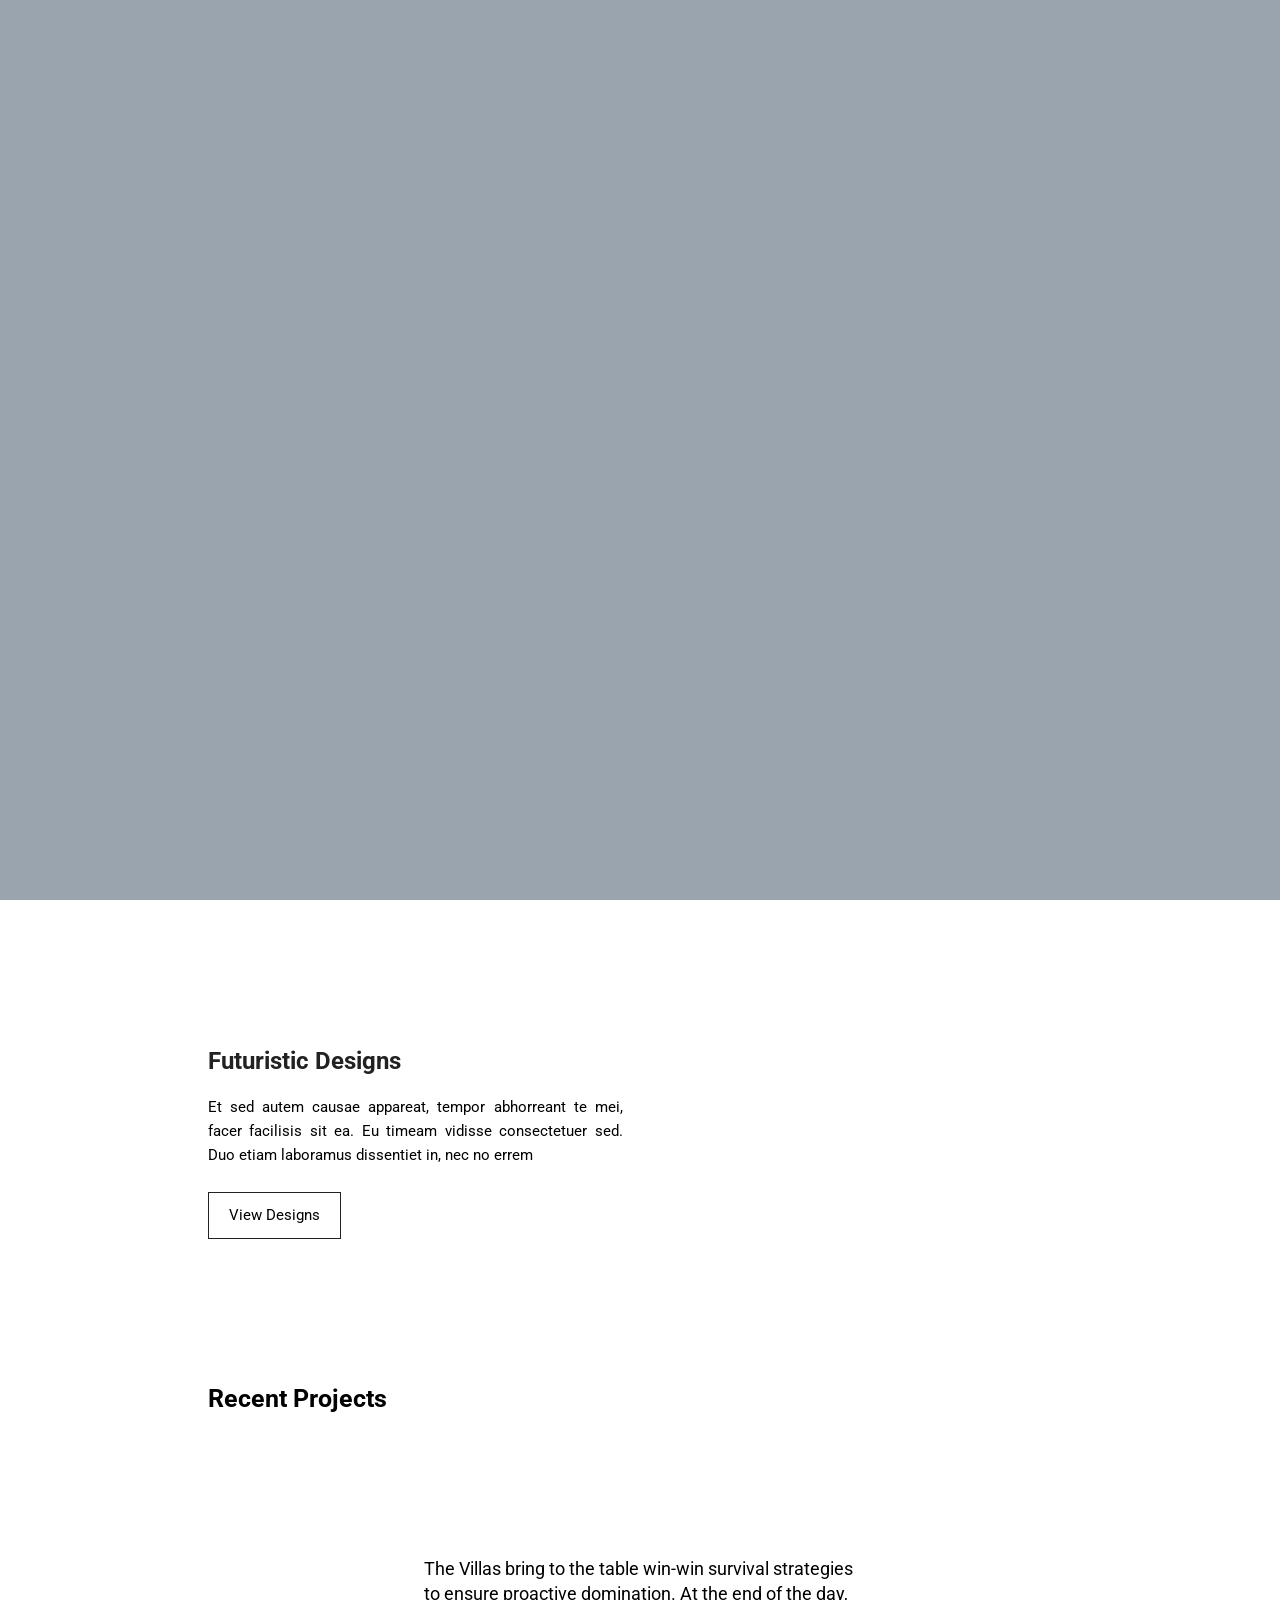
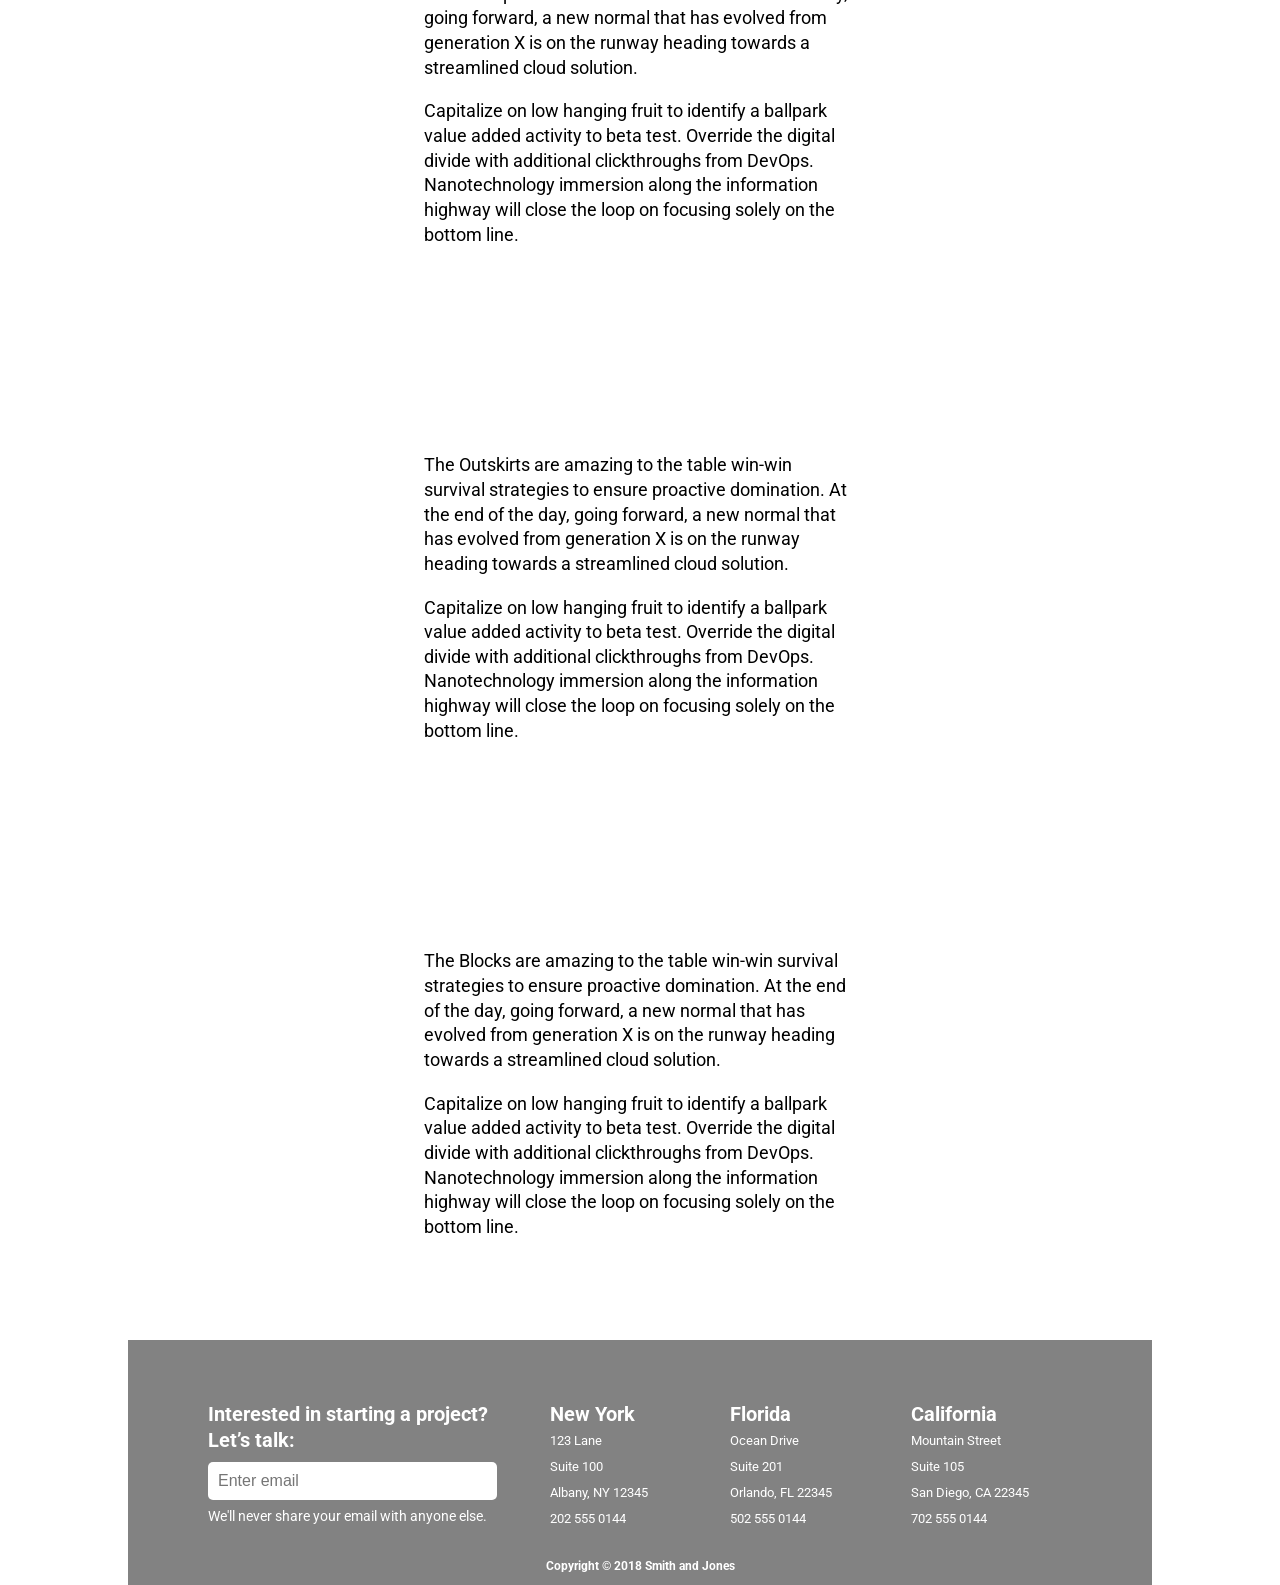
==== commit 52b51268: "Merge 9b21c6c183a1638380f9edc3e3227c1c76590d84 into 79f23fe9226b78da7407862e5933acededd4708c" ====
--- a/index.html
+++ b/index.html
@@ -1,133 +1,162 @@
 <!DOCTYPE html>
 <html lang="en">
-<head>
-	<meta charset="utf-8">
-	<meta name="viewport" content="width=device-width, initial-scale=1.0">
-	
-	<title>Home</title>
+	<head>
+		<meta charset="utf-8">
+		<meta name="viewport" content="width=device-width, initial-scale=1.0">
+		<title>Home</title>
+		<link href="https://fonts.googleapis.com/css?family=Roboto:400,700" rel="stylesheet">
+		<script src="https://cdnjs.cloudflare.com/ajax/libs/gsap/2.0.2/TweenMax.min.js"></script>
+		<script src="//cdnjs.cloudflare.com/ajax/libs/ScrollMagic/2.0.6/ScrollMagic.min.js"></script>
+<script src="//cdnjs.cloudflare.com/ajax/libs/ScrollMagic/2.0.6/plugins/debug.addIndicators.min.js"></script>
+		<link rel="stylesheet" href="css/index.css">
+		<!--[if IE]>
+			<script src="http://html5shiv.googlecode.com/svn/trunk/html5.js"></script>
+		<![endif]-->
+	</head>
 
-	<link href="https://fonts.googleapis.com/css?family=Roboto:400,700" rel="stylesheet">
-	<link rel="stylesheet" href="css/index.css">
-	<!--[if IE]>
-		<script src="http://html5shiv.googlecode.com/svn/trunk/html5.js"></script>
-	<![endif]-->
-</head>
+	<body>
+		<div id="fade-in" class="fade-in"></div>
+		<div class="menu">
+			<div class="data">
+				<ul>
+					<li><a id="home" href="index.html">Home</a></li>
+					<li><a id="services" href="services.html">Services</a></li>
+					<li><a id="contact" href="contact.html">Contact</a></li>
+				</ul>
+		</div>
+	</div>
+		<div class="container">
+			<header class="header">
+				<nav class="header__nav">
+					<p class="header__nav-logo">S&J</p>
+					<img  src="img/nav-hamburger.png"
+								alt="navigation hamburger icon"
+								class="header__nav-links__hamburger burger">
+				</nav>
+			</header>
+			<div class="header-spacer" id="spacer"></div>
+					
+			<section class="home__hero" id="hero">
+				<h2 class="home__hero__heading">
+					<span class="home__hero__heading--span" id="span1">Integrity,</span>
+					<span class="home__hero__heading--span">Excellence,</span>
+					<span class="home__hero__heading--span" id="span3">Progress.</span>
+				</h2>
+			</section>	
 
-<body>
-	<script defer="defer" src="js/dropdown.js"></script>
-
-	<header>
-		<div class="container menu">
-			<h2>S&J</h2>
-			<img class="open" src="img/nav-hamburger.png" alt="menu toggle" />
-			<img class="close" src="img/nav-hamburger-close.png" alt="menu toggle close" />
-		</div>
-		<nav>
-			<a href="index.html">Home</a>
-			<a href="services.html">Services</a>
-			<a href="#">Contact</a>
-		</nav>
-	</header>
-
-	<main>
-		<div class="jumbotron home">
-			<img src="img/home/home-jumbotron.png" alt="jumbo desktop" />
-			<img src="img/home/home-mobile-jumbotron.png" alt="jumbo mobile" />
-			<h1>Integrity,<br>Excellence,<br>Progress.</h1>
-		</div>
-		
-		<div class="container home">
-			
-			<section class="about">
-				<div class="about-top">
-					<div class="about-img">
-						<img src="img/home/home-img-1.png" alt="S&J desktop" />
-						<img src="img/home/home-mobile-img-1.png" alt="S&J mobile" />
-					</div>
-					<div class="about-content">
-						<h2>Smith & Jones Architects</h2>
-						<p>Et sed autem causae appareat, tempor abhorreant te mei, facer facilisis sit ea. Eu timeam vidisse consectetuer sed. Duo etiam laboramus dissentiet in, nec no errem </p>
-						<div class="btn">Learn More</div>
-					</div>
-				</div>
-				<div class="about-bottom">
-					<div class="about-img">
-						<img src="img/home/home-img-2.png" alt="futuristic design desktop" />
-						<img src="img/home/home-mobile-img-2.png" alt="futuristic design mobile" />
-					</div>
-					<div class="about-content">
-						<h2>Futuristic Designs</h2>
-						<p>Et sed autem causae appareat, tempor abhorreant te mei, facer facilisis sit ea. Eu timeam vidisse consectetuer sed. Duo etiam laboramus dissentiet in, nec no errem </p>
-						<div class="btn">View Designs</div>
-					</div>
-				</div>
+			<section class="home__main__container" id="main">
+					<main class="home__main">
+							<div class="home__main__card">
+								<h1 class="home__main__card_h1">Smith & Jones Architects</h1>
+								<p class="home__main__card_p">Et sed autem causae appareat, tempor abhorreant te mei, facer facilisis sit ea. Eu timeam vidisse consectetuer sed. Duo etiam laboramus dissentiet in, nec no errem</p>
+								<div class="home__main__card__btn">Learn More</div>
+							</div>
+							<img src="img/home/home-img-1.png"
+										srcset='img/home/home-img-1.png 1024w,
+														img/home/home-mobile-img-1.png 500w'
+										sizes='(min-width: 1024px) 1024px, 100vw'
+										alt="blueprint with pen and ruler on it"
+										id="homeImage1"
+										class="home__main-img homeImage1">
+							<img  src="img/home/home-img-2.png"
+										srcset='img/home/home-img-2.png 1024w,
+														img/home/home-mobile-img-2.png 500w'
+										sizes='(min-width: 1024px) 1024px, 100vw'
+										alt="blueprint with pen and ruler on it"
+										id="homeImage2"
+										class="home__main-img homeImage2">
+							<div class="home__main__card">
+									<h2 class="home__main__card_h2">Futuristic Designs</h2>
+									<p class="home__main__card_p">Et sed autem causae appareat, tempor abhorreant te mei, facer facilisis sit ea. Eu timeam vidisse consectetuer sed. Duo etiam laboramus dissentiet in, nec no errem</p>
+									<div class="home__main__card__btn--small">View Designs</div>
+							</div>
+					</main>
+					<section class="home__recent-projects">
+						<h2 class="home__recent-projects__heading">Recent Projects</h2>
+						<div class="home__recent-projects__container">
+							<div class="home__recent-projects__card">
+								<img  src="img/home/home-villas-img.png"
+											srcset='img/home/home-villas-img.png 1024w,
+															img/home/home-mobile-villas-img.png 500w'
+											sizes='(min-width: 1024px) 1024px, 100vw'
+											alt="image of the villas"
+											class="home__recent-projects__card-img">
+								<h3 class="home__recent-projects__card-heading--right">THE VILLAS</h3>
+							</div>
+							<p class="home__recent-projects__p">The Villas bring to the table win-win survival strategies to ensure proactive domination. At the end of the day, going forward, a new normal that has evolved from generation X is on the runway heading towards a streamlined cloud solution.</p>
+							<p class="home__recent-projects__p">Capitalize on low hanging fruit to identify a ballpark value added activity to beta test. Override the digital divide with additional clickthroughs from DevOps. Nanotechnology immersion along the information highway will close the loop on focusing solely on the bottom line.</p>
+						</div>
+						<div class="home__recent-projects__container">
+							<div class="home__recent-projects__card">
+								<img  src="img/home/home-outskirts-img.png"
+											srcset='img/home/home-outskirts-img.png 1024w,
+															img/home/home-mobile-outskirts-img.png 500w'
+											sizes='(min-width: 1024px) 1024px, 100vw'
+											alt="image of the outskirts"
+											class="home__recent-projects__card-img">
+								<h3 class="home__recent-projects__card-heading--left">OUTSKIRTS</h3>
+							</div>
+							<p class="home__recent-projects__p">The Outskirts are amazing to the table win-win survival strategies to ensure proactive domination. At the end of the day, going forward, a new normal that has evolved from generation X is on the runway heading towards a streamlined cloud solution. </p>
+							<p class="home__recent-projects__p">Capitalize on low hanging fruit to identify a ballpark value added activity to beta test. Override the digital divide with additional clickthroughs from DevOps. Nanotechnology immersion along the information highway will close the loop on focusing solely on the bottom line.</p>
+						</div>
+						<div class="home__recent-projects__container">
+							<div class="home__recent-projects__card">
+								<img  src="img/home/home-the-blocks-img.png"
+											srcset='img/home/home-the-blocks-img.png 1024w,
+															img/home/home-mobile-the-blocks-img.png 500w'
+											sizes='(min-width: 1024px) 1024px, 100vw'
+											alt="image of the blocks"
+											class="home__recent-projects__card-img">
+								<h3 class="home__recent-projects__card-heading--right" id="blocks">THE BLOCKS</h3>
+							</div>
+							<p class="home__recent-projects__p">The Blocks are amazing to the table win-win survival strategies to ensure proactive domination. At the end of the day, going forward, a new normal that has evolved from generation X is on the runway heading towards a streamlined cloud solution. </p>
+							<p class="home__recent-projects__p">Capitalize on low hanging fruit to identify a ballpark value added activity to beta test. Override the digital divide with additional clickthroughs from DevOps. Nanotechnology immersion along the information highway will close the loop on focusing solely on the bottom line.</p>
+						</div>
+					</section>
 			</section>
 
-			<section class="projects">
-				<h2>Recent Projects</h2>
-				<div class="projects-top">
-					<div class="projects-img">
-						<img src="img/home/home-villas-img.png" alt="villas desktop" />
-						<img src="img/home/home-mobile-villas-img.png" alt="villas mobile" />
+			<footer class="footer">
+				<div class="footer__contact">
+					<h3 class="footer__contact-heading">Interested in starting a project?</h3>
+					<label for="email">Let’s talk:</label>
+					<input placeholder="Enter email" type="email" id="email" class="footer__contact-input">
+					<p class="footer__contact-input__p">We'll never share your email with anyone else.</p>
+				</div>
+				<!-- <div class="footer__location-card-holder"> -->
+					<div class="footer__location-card">
+						<h3 class="footer__location-card-heading">New York</h3>
+						<address class="footer__location-card-address">
+							<span class="footer__location-card-address__spans">123 Lane</span>
+							<span class="footer__location-card-address__spans">Suite 100</span>
+							<span class="footer__location-card-address__spans">Albany, NY 12345</span>
+							<span class="footer__location-card-address__spans">202 555 0144</span>
+						</address>
 					</div>
-					<div class="project-title">THE VILLAS</div>
-					<p>The Villas bring to the table win-win survival strategies to ensure proactive domination. At the end of the day, going forward, a new normal that has evolved from generation X is on the runway heading towards a streamlined cloud solution. </p>
-					<p>Capitalize on low hanging fruit to identify a ballpark value added activity to beta test. Override the digital divide with additional clickthroughs from DevOps. Nanotechnology immersion along the information highway will close the loop on focusing solely on the bottom line.</p>
-				</div>
-				<div class="projects-middle">
-					<div class="projects-img">
-						<img src="img/home/home-outskirts-img.png" alt="outskirts desktop" />
-						<img src="img/home/home-mobile-outskirts-img.png" alt="outskirts mobile" />
+					<div class="footer__location-card">
+						<h3 class="footer__location-card-heading">Florida</h3>
+						<address class="footer__location-card-address">
+							<span class="footer__location-card-address__spans">Ocean Drive</span>
+							<span class="footer__location-card-address__spans">Suite 201</span>
+							<span class="footer__location-card-address__spans">Orlando, FL 22345</span>
+							<span class="footer__location-card-address__spans">502 555 0144</span>
+						</address>
 					</div>
-					<div class="project-title">OUTSKIRTS</div>
-					<p>The Outskirts are amazing to the table win-win survival strategies to ensure proactive domination. At the end of the day, going forward, a new normal that has evolved from generation X is on the runway heading towards a streamlined cloud solution. </p>
-					<p>Capitalize on low hanging fruit to identify a ballpark value added activity to beta test. Override the digital divide with additional clickthroughs from DevOps. Nanotechnology immersion along the information highway will close the loop on focusing solely on the bottom line.</p>
-				</div>
-				<div class="projects-bottom">
-					<div class="projects-img">
-						<img src="img/home/home-the-blocks-img.png" alt="theblocks desktop" />
-						<img src="img/home/home-mobile-the-blocks-img.png" alt="theblocks mobile" />
+					<div class="footer__location-card">
+						<h3 class="footer__location-card-heading">California</h3>
+						<address class="footer__location-card-address">
+							<span class="footer__location-card-address__spans">Mountain Street</span>
+							<span class="footer__location-card-address__spans">Suite 105</span>
+							<span class="footer__location-card-address__spans">San Diego, CA 22345</span>
+							<span class="footer__location-card-address__spans">702 555 0144</span>
+						</address>
 					</div>
-					<div class="project-title">THE BLOCKS</div>
-					<p>The Blocks are amazing to the table win-win survival strategies to ensure proactive domination. At the end of the day, going forward, a new normal that has evolved from generation X is on the runway heading towards a streamlined cloud solution. </p>
-					<p>Capitalize on low hanging fruit to identify a ballpark value added activity to beta test. Override the digital divide with additional clickthroughs from DevOps. Nanotechnology immersion along the information highway will close the loop on focusing solely on the bottom line.</p>
-				</div>
-			</section>
+				<!-- </div> -->
+				<p class="footer__copyright">Copyright © 2018 Smith and Jones</p>
+			</footer>
+
 		</div>
-	</main>
 
-	<footer>
-		<div class="container footer">
-			<div>
-				<h3>Interested in starting a project?<br>
-					Let's talk:
-				</h3>
-				<input type="text" placeholder="Enter email" />
-				<p class="fineprint">We'll never share your email with anyone else.</p>
-			</div>
-			<address>
-				<h3>New York</h3>
-				123 Lane<br>
-				Suite 100<br>
-				Albany, NY 12345<br>
-				202 555 0144
-			</address>
-			<address>
-				<h3>Florida</h3>
-				Ocean Drive<br>
-				Suite 201<br>
-				Orlando, FL 22345<br>
-				502 555 0144
-			</address>
-			<address>
-				<h3>California</h3>
-				Mountain Street<br>
-				Suite 105<br>
-				San Diego, CA 22345<br>
-				702 555 0144
-			</address>
-			<p class="copyright">Copyright © 2018 Smith and Jones</p>
-		</div>
-	</footer>
-</body>
+		<script src="js/index.js"></script>
+		
+	</body>
 </html>
--- a/css/index.css
+++ b/css/index.css
@@ -133,486 +133,909 @@
   border-collapse: collapse;
   border-spacing: 0;
 }
+/* Your Code Goes Here */
 * {
   box-sizing: border-box;
 }
+html {
+  font-size: 62.5%;
+}
 html,
 body {
+  font-family: Roboto, Arial, sans-serif;
+}
+.container {
+  max-width: 1024px;
+  background: #ffffff;
+  margin: 0 auto;
+}
+#fade-in {
+  position: fixed;
+  height: 100%;
+  width: 100%;
+  background: #99a4af;
+  z-index: 3000;
+  opacity: 1;
+  pointer-events: none;
+  transition: all 0.5s ease-in-out;
+}
+.header {
+  padding: 1rem 9rem;
+  background: #99a4af;
+  position: fixed;
+  z-index: 100;
+  width: 100%;
+  max-width: 1024px;
+}
+@media (max-width: 750px) {
+  .header {
+    padding: 1.2rem 1rem;
+  }
+}
+.header__nav {
+  display: flex;
+  justify-content: space-between;
+}
+.header__nav-logo {
+  font-weight: bold;
+  font-size: 2.4rem;
+  color: #ffffff;
+  display: inline-block;
+}
+.header__nav-links {
+  display: inline-block;
+}
+.header__nav-links__link {
+  display: none;
+}
+.header__nav-links__hamburger {
+  cursor: pointer;
+}
+.header-spacer {
+  width: 100%;
+  height: 43px;
+  background-color: #99a4af;
+  opacity: 0;
+}
+.active {
+  position: fixed;
+  width: 100vw;
+  height: 100vh;
+  z-index: 99;
+  background: #99a4af;
+  display: flex;
+  justify-content: center;
+  align-items: center;
+  flex-direction: column;
+  text-align: left;
+}
+.active {
+  position: fixed;
+  opacity: 0;
+  z-index: 99;
+  background: #99a4af;
+  display: flex;
+  justify-content: center;
+  align-items: center;
+  flex-direction: column;
+  text-align: left;
+  top: -100%;
+}
+.menu {
+  z-index: 99;
+  background: #99a4af;
+  width: 0;
+  height: 100vh;
+  display: none;
+  align-items: center;
+  justify-content: center;
+  opacity: 0;
+}
+.menu ul {
+  list-style: none;
+}
+.menu li {
+  font-weight: bold;
+  font-size: 5rem;
+  text-decoration: none;
+  padding: 2rem 5rem;
+}
+.menu a {
+  text-decoration: none;
+  color: #ffffff;
+}
+.menu a:hover {
+  background: #99a4af;
+  color: #504545;
+}
+.footer {
+  background: #828282;
+  font-size: 2rem;
+  font-weight: bold;
+  line-height: 2.4;
+  color: #ffffff;
+  display: flex;
+  padding: 5rem 4rem 1rem 8rem;
+  flex-wrap: wrap;
+}
+@media (max-width: 750px) {
+  .footer {
+    flex-direction: column;
+    padding: 1rem 1rem 0;
+  }
+}
+.footer__contact {
+  width: 40%;
+}
+@media (max-width: 750px) {
+  .footer__contact {
+    width: 100%;
+  }
+}
+.footer__contact > label {
+  display: block;
+  line-height: .2;
+}
+.footer__contact-input {
+  padding: 1rem;
+  margin-top: 2rem;
+  display: block;
+  width: 80%;
+  border-radius: 5px;
+  font-size: 1.6rem;
+  border: none;
+}
+@media (max-width: 750px) {
+  .footer__contact-input {
+    width: 100%;
+    margin-top: 2.5rem;
+    padding: 1.5rem .75rem;
+    font-size: 1.4rem;
+  }
+}
+.footer__contact-input__p {
+  font-size: 1.35rem;
+  font-weight: normal;
+}
+.footer__location-card {
+  width: 20%;
+  margin-left: -2rem;
+  margin-right: 2rem;
+}
+@media (max-width: 750px) {
+  .footer__location-card {
+    width: 100%;
+    margin: 0;
+  }
+}
+@media (max-width: 750px) {
+  .footer__location-card-heading {
+    margin-top: 1rem;
+  }
+}
+.footer__location-card-address {
+  font-size: 1.3rem;
+}
+.footer__location-card-address__spans {
+  display: block;
+  margin-right: 1rem;
+  line-height: 2;
+  font-weight: normal;
+}
+.footer__location-card-address__spans:first-child {
+  margin-top: -1rem;
+}
+.footer__location-card-address__spans:last-child {
+  margin-right: 0;
+  margin-bottom: 2rem;
+}
+@media (max-width: 750px) {
+  .footer__location-card-address__spans:last-child {
+    margin-bottom: 0;
+  }
+}
+.footer__copyright {
+  display: block;
+  width: 100%;
+  text-align: center;
+  font-size: 1.2rem;
+  margin-right: 4rem;
+  margin-bottom: -0.5rem;
+}
+@media (max-width: 750px) {
+  .footer__copyright {
+    text-align: left;
+    margin: 3rem 0 2rem;
+    font-weight: normal;
+  }
+}
+.home__hero {
+  width: 100%;
+  background-image: url(../img/home/home-jumbotron.png);
+  background-size: cover;
+  background-position: bottom;
+}
+@media (max-width: 750px) {
+  .home__hero {
+    background-image: url(../img/home/home-mobile-jumbotron.png);
+  }
+}
+.home__hero__heading {
+  font-weight: bold;
+  font-size: 6.4rem;
+  line-height: 7.5rem;
+  color: #ffffff;
+}
+@media (max-width: 750px) {
+  .home__hero__heading {
+    font-size: 3.5rem;
+    line-height: 4rem;
+  }
+}
+.home__hero__heading--span {
+  display: block;
+  padding: 0 8rem;
+}
+@media (max-width: 750px) {
+  .home__hero__heading--span {
+    padding: 0 0 0 1rem;
+  }
+}
+.home__hero__heading--span:first-child {
+  padding-top: 28rem;
+}
+@media (max-width: 750px) {
+  .home__hero__heading--span:first-child {
+    padding-top: 7rem;
+  }
+}
+.home__hero__heading--span:last-child {
+  padding-bottom: 5rem;
+}
+@media (max-width: 750px) {
+  .home__hero__heading--span:last-child {
+    padding-bottom: 2.4rem;
+  }
+}
+.home__main__container {
+  width: 100%;
+  padding: 6rem 8rem 0;
+}
+@media (max-width: 750px) {
+  .home__main__container {
+    padding: 0;
+    margin-bottom: 7rem;
+  }
+}
+.home__main {
+  width: 100%;
+  background: #ffffff;
+  display: flex;
+  flex-wrap: wrap;
+  justify-content: space-between;
+}
+.home__main__card {
+  background: #ffffff;
+  width: 48%;
+  padding: 4.2rem 0;
+  margin-bottom: 8.5rem;
+  text-align: justify;
+}
+@media (max-width: 950px) {
+  .home__main__card {
+    width: 45%;
+  }
+}
+@media (max-width: 750px) {
+  .home__main__card {
+    width: 100%;
+    margin-bottom: 2rem;
+    padding: 2rem 1rem;
+    text-align: left;
+  }
+}
+.home__main__card_h1,
+.home__main__card_h2 {
   color: #222222;
-  font-family: 'Roboto', sans-serif;
-  font-size: 62.5%;
-}
-h1 {
-  color: #ffffff;
-  font-size: 6.4rem;
-  font-weight: bold;
-  line-height: 75px;
-}
-@media (max-width: 320px) {
-  h1 {
-    font-size: 3.6rem;
-    line-height: 1.2;
-  }
-}
-h2 {
   font-size: 2.4rem;
   font-weight: bold;
-}
-h3 {
+  padding-bottom: 2.2rem;
+}
+@media (max-width: 950px) {
+  .home__main__card_h1,
+  .home__main__card_h2 {
+    font-size: 2rem;
+  }
+}
+.home__main__card_p {
+  font-size: 1.5rem;
+  line-height: 2.4rem;
+  padding-bottom: 1.5rem;
+}
+@media (max-width: 950px) {
+  .home__main__card_p {
+    font-size: 1.4rem;
+  }
+}
+.home__main__card__btn {
+  font-size: 1.5rem;
+  padding: 1.5rem 3rem;
+  border: 1px solid #222222;
+  display: inline-block;
+  cursor: pointer;
+  transition: all 0.2s ease-in-out;
+}
+.home__main__card__btn:hover {
+  background: #222222;
+  color: #ffffff;
+  transform: scale(1.15);
+}
+.home__main__card__btn:active {
+  transform: scale(1.14);
+}
+@media (max-width: 750px) {
+  .home__main__card__btn {
+    display: block;
+    text-align: center;
+    margin: 1rem auto;
+  }
+  .home__main__card__btn:hover {
+    transform: none;
+  }
+}
+.home__main__card__btn--small {
+  font-size: 1.5rem;
+  border: 1px solid #222222;
+  padding: 1.5rem 2rem;
+  margin-top: 1rem;
+  display: inline-block;
+  cursor: pointer;
+  transition: all 0.2s ease-in-out;
+}
+.home__main__card__btn--small:hover {
+  background: #222222;
+  color: #ffffff;
+  transform: scale(1.15);
+}
+.home__main__card__btn--small:active {
+  transform: scale(1.14);
+}
+@media (max-width: 750px) {
+  .home__main__card__btn--small {
+    display: block;
+    text-align: center;
+    margin: 1rem auto .5rem;
+  }
+  .home__main__card__btn--small:hover {
+    transform: none;
+  }
+}
+.home__main-img {
+  margin-bottom: 8.5rem;
+}
+@media (max-width: 750px) {
+  .home__main-img {
+    margin: 0 auto;
+    width: 95%;
+  }
+  .home__main-img:first-of-type {
+    order: -1;
+    margin-top: 3.5rem;
+  }
+}
+.home__recent-projects {
+  width: 100%;
+  margin: 0 auto;
+}
+.home__recent-projects__heading {
+  font-size: 2.5rem;
+  font-weight: bold;
+  margin: 2rem 0 4rem;
+}
+@media (max-width: 750px) {
+  .home__recent-projects__heading {
+    margin: 1.25rem 0 2rem;
+    font-size: 2.35rem;
+    padding: 0 1rem;
+  }
+}
+.home__recent-projects__card {
+  width: 100%;
+  position: relative;
+  margin-bottom: 5rem;
+  transition: all 1.5s ease-out;
+  opacity: 0;
+  transform: translateY(5rem);
+}
+@media (max-width: 750px) {
+  .home__recent-projects__card {
+    margin-bottom: 7rem;
+  }
+}
+.home__recent-projects__card-img {
+  width: 100%;
+  transition: all 1s ease-out;
+  height: auto;
+}
+.home__recent-projects__card-heading--right {
+  border: 1px groove #ffffff;
+  font-size: 2.5rem;
+  position: absolute;
+  right: 0;
+  bottom: -4rem;
+  letter-spacing: .75rem;
+  padding: 4rem 5.5rem;
+  background: #d8d8d8;
+}
+@media (max-width: 750px) {
+  .home__recent-projects__card-heading--right {
+    padding: 3.5rem;
+    bottom: -8rem;
+    right: 1.4rem;
+  }
+}
+.home__recent-projects__card-heading--left {
+  border: 1px groove #ffffff;
+  font-size: 2.5rem;
+  position: absolute;
+  left: 0;
+  bottom: -4rem;
+  letter-spacing: .75rem;
+  padding: 4rem 5.5rem;
+  background: #d8d8d8;
+}
+@media (max-width: 750px) {
+  .home__recent-projects__card-heading--left {
+    padding: 3.5rem;
+    bottom: -8rem;
+    left: 1.4rem;
+  }
+}
+.home__recent-projects__p {
+  margin: 0 auto;
+  width: 52%;
+  font-size: 1.8rem;
+  line-height: 1.37;
+  padding-top: 4rem;
+  width: 50%;
+}
+@media (max-width: 750px) {
+  .home__recent-projects__p {
+    width: 90%;
+  }
+}
+.home__recent-projects__p:nth-of-type(even) {
+  margin-bottom: 10rem;
+}
+@media (max-width: 750px) {
+  .home__recent-projects__p:nth-of-type(even) {
+    margin-bottom: 4rem;
+  }
+}
+.home__recent-projects__p:nth-of-type(odd) {
+  margin-bottom: -2.1rem;
+}
+.homeImage1 {
+  opacity: 0;
+  transform: translateX(10rem);
+  transition: all 1s ease-out;
+}
+.homeImage2 {
+  opacity: 0;
+  transform: translateX(-10rem);
+  transition: all 1s ease-out;
+}
+.activeImg {
+  opacity: 1;
+  transform: translateX(0);
+}
+.activeProject {
+  opacity: 1;
+  transform: translateY(0);
+}
+.services__hero {
+  background-image: url(../img/services/services-jumbotron.png);
+  background-size: cover;
+  width: 100%;
+}
+@media (max-width: 750px) {
+  .services__hero {
+    background-image: url(../img/services/services-mobile-jumbotron.png);
+    width: 100%;
+  }
+}
+.services__hero > h1 {
+  font-size: 6.5rem;
+  color: #ffffff;
+  font-weight: bold;
+  padding: 12rem 0 2.5rem 8rem;
+}
+@media (max-width: 750px) {
+  .services__hero > h1 {
+    font-size: 3.5rem;
+    padding: 15rem 0 2.5rem 2rem;
+    margin-bottom: 2rem;
+  }
+}
+.services__tabs {
+  padding: 5rem 8.5rem;
+  transition: all 1.5s ease-in-out;
+}
+.services__tabs-p {
+  font-size: 1.6rem;
+  line-height: 1.5;
+  text-align: justify;
+  margin-bottom: 4rem;
+}
+@media (max-width: 750px) {
+  .services__tabs-p {
+    text-align: justify;
+    line-height: 1.6;
+  }
+}
+@media (max-width: 750px) {
+  .services__tabs {
+    padding: 1.2rem;
+  }
+}
+.services__tabs-container {
+  display: flex;
+  flex-wrap: wrap;
+  justify-content: space-between;
+}
+@media (max-width: 750px) {
+  .services__tabs-container {
+    flex-direction: column;
+    align-items: center;
+  }
+}
+.services__tabs-tab {
+  display: inline-block;
+  width: 22%;
+  text-align: center;
+  border: 1px solid #222222;
+  padding: 1.5rem .75rem;
   font-size: 2rem;
-  font-weight: bold;
-  line-height: 26px;
-}
-p {
-  font-size: 1.6rem;
-  line-height: 24px;
-}
-.container {
-  max-width: 850px;
-  margin: 0 auto;
-}
-@media (max-width: 320px) {
-  .container {
-    max-width: 320px;
-  }
-}
-header {
-  background-color: #99a4af;
-  position: fixed;
-  width: 100%;
-  z-index: 2;
-}
-header .container.menu {
-  display: flex;
-  align-items: center;
-  justify-content: space-between;
-  flex-wrap: wrap;
-  padding: 14px 0;
-}
-@media (max-width: 320px) and (max-width: 320px) {
-  header .container.menu {
-    margin: 0 auto;
-    width: 90.625%;
-  }
-}
-header .container.menu h2 {
-  color: #ffffff;
-}
-header .container.menu img {
-  cursor: pointer;
-}
-header .container.menu .close {
-  display: none;
-}
-header nav {
-  display: none;
-  justify-content: center;
-  flex-direction: column;
-  height: 100vh;
-}
-header nav a {
+}
+@media (max-width: 950px) {
+  .services__tabs-tab {
+    font-size: 1.25rem;
+  }
+}
+.services__tabs-tab:hover {
+  background: #222222;
   color: #ffffff;
   cursor: pointer;
-  font-size: 4.8rem;
+}
+@media (max-width: 750px) {
+  .services__tabs-tab {
+    display: block;
+    width: 100%;
+    margin-bottom: 1.9rem;
+    font-weight: bold;
+  }
+}
+.services__tabs-card {
+  margin-bottom: 1rem;
+  display: none;
+}
+.services__tabs-card__text-content-container {
+  margin-top: 5.5rem;
+  width: 50%;
+  opacity: 0;
+  transform: translateX(-20rem);
+  transition: all 1.5s ease-in-out;
+}
+.services__tabs-card__text-content-container h2 {
   font-weight: bold;
-  line-height: 85px;
-  text-decoration: none;
-  transform: translate(41.2%, -60%);
-}
-@media (max-width: 320px) {
-  header nav a {
-    transform: translate(22%, -60%);
-  }
-}
-header nav a:hover {
+  font-size: 2.4rem;
+  margin-bottom: 1.75rem;
+}
+.services__tabs-card__text-content-container p {
+  font-size: 1.6rem;
+  line-height: 1.6;
+  margin-bottom: 3rem;
+}
+@media (max-width: 750px) {
+  .services__tabs-card__text-content-container {
+    width: 100%;
+    margin-top: 3rem;
+  }
+}
+.services__tabs-card > img {
+  width: 48%;
+  margin-left: 2rem;
+  height: auto;
+  object-fit: contain;
+  margin-top: 5rem;
+}
+@media (max-width: 950px) {
+  .services__tabs-card > img {
+    margin-top: 2rem;
+  }
+}
+@media (max-width: 750px) {
+  .services__tabs-card > img {
+    width: 100%;
+    margin: 0 auto;
+  }
+}
+.active-tab {
+  background: #5E9FB9;
+  color: #ffffff;
+}
+@media (max-width: 750px) {
+  .active-tab {
+    border: none;
+  }
+}
+.active-card {
+  display: flex;
+}
+@media (max-width: 750px) {
+  .active-card {
+    flex-direction: column;
+    margin-bottom: 5rem;
+  }
+}
+.tab-card-img {
+  transform: translateX(20rem);
+  transition: all 1.5s ease-in-out;
+  opacity: 0;
+}
+.contact__header {
+  background-image: url(../img/contact/contact-jumbotron.png);
+  background-size: cover;
+  background-repeat: no-repeat;
+  background-position: bottom;
+}
+@media (max-width: 950px) {
+  .contact__header {
+    background-image: url(../img/contact/contact-mobile-jumbotron.png);
+  }
+}
+.contact__header > h1 {
+  font-size: 6.5rem;
+  letter-spacing: 2;
+  color: #ffffff;
+  padding: 12rem 0 2rem 8rem;
+  font-weight: bold;
+}
+@media (max-width: 950px) {
+  .contact__header > h1 {
+    font-size: 3.5rem;
+    padding: 15.5rem 0 2.5rem 1.5rem;
+  }
+}
+.contact__form-container {
+  display: flex;
+  padding: 5rem 8.5rem;
+  justify-content: space-between;
+}
+@media (max-width: 950px) {
+  .contact__form-container {
+    margin: 3.5rem 3rem;
+  }
+}
+@media (max-width: 750px) {
+  .contact__form-container {
+    flex-direction: column;
+    padding: 3.2rem 1.2rem;
+    margin: 0;
+  }
+}
+.contact__form-left {
+  width: 48%;
+  transition: all 1.75s ease-in-out;
+  opacity: 0;
+  transform: translateX(-25rem);
+}
+@media (max-width: 950px) {
+  .contact__form-left {
+    width: 100%;
+  }
+}
+@media (max-width: 950px) {
+  .contact__form-left span.address {
+    display: none;
+  }
+}
+.contact__form-left h2 {
+  font-weight: bold;
+  font-size: 2.3rem;
+  letter-spacing: .75px;
+  margin-bottom: 5rem;
+}
+@media (max-width: 950px) {
+  .contact__form-left h2 {
+    margin-bottom: 5rem;
+  }
+}
+.contact__form-left label {
+  display: block;
+  font-size: 1.6rem;
+  margin-bottom: .5rem;
+}
+@media (max-width: 950px) {
+  .contact__form-left label {
+    line-height: 1.8;
+  }
+}
+.contact__form-left textarea {
+  width: 100%;
+  border: 1px solid #222222;
+  border-radius: 5px;
+  margin-bottom: 4rem;
   color: #222222;
-}
-main .jumbotron.home img {
-  height: auto;
-  width: 100%;
-}
-main .jumbotron.home img:nth-child(2) {
-  display: none;
-}
-@media (max-width: 320px) {
-  main .jumbotron.home img:nth-child(1) {
-    display: none;
-  }
-  main .jumbotron.home img:nth-child(2) {
-    display: block;
-  }
-}
-main .jumbotron.home h1 {
-  position: absolute;
-  transform: translate(8vw, -122%);
-}
-@media (max-width: 320px) {
-  main .jumbotron.home h1 {
-    transform: translate(4.5vw, -117%);
-  }
-}
-main .container.home .about {
-  display: flex;
-  flex-wrap: wrap;
-}
-main .container.home .about .about-img {
-  width: 48%;
-}
-@media (max-width: 320px) {
-  main .container.home .about .about-img {
-    margin: 0 auto;
-    width: 90.625%;
-  }
-}
-main .container.home .about .about-img img {
-  height: auto;
-  width: 100%;
-}
-main .container.home .about .about-img img:nth-child(2) {
-  display: none;
-}
-@media (max-width: 320px) {
-  main .container.home .about .about-img img:nth-child(1) {
-    display: none;
-  }
-  main .container.home .about .about-img img:nth-child(2) {
-    display: block;
-  }
-}
-main .container.home .about .about-top {
-  display: flex;
-  align-items: center;
-  justify-content: space-between;
-  flex-wrap: wrap;
-  flex-direction: row-reverse;
-  margin: 50px 0;
-  width: 100%;
-}
-@media (max-width: 320px) {
-  main .container.home .about .about-top {
-    margin: 35px 0 0 0;
-  }
-}
-main .container.home .about .about-bottom {
-  display: flex;
-  align-items: center;
-  justify-content: space-between;
-  flex-wrap: wrap;
-  margin: 50px 0;
-  width: 100%;
-}
-@media (max-width: 320px) {
-  main .container.home .about .about-bottom {
-    margin: 45px 0 0 0;
-  }
-}
-main .container.home .about .about-content {
-  width: 48%;
-}
-@media (max-width: 320px) {
-  main .container.home .about .about-content {
-    margin: 0 auto;
-    width: 90.625%;
-  }
-}
-main .container.home .about .about-content h2 {
-  margin-bottom: 20px;
-}
-@media (max-width: 320px) {
-  main .container.home .about .about-content h2 {
-    margin: 28px 0 22px 0;
-  }
-}
-main .container.home .about .about-content .btn {
+  background: #ffffff;
+}
+@media (max-width: 950px) {
+  .contact__form-left textarea {
+    margin-bottom: 1.2rem;
+  }
+}
+.contact__form-left input {
+  width: 100%;
+  border: 1px solid #222222;
+  border-radius: 5px;
+  color: #222222;
+  background: #ffffff;
+}
+.contact__form-left input:placeholder-shown {
+  padding: 1rem;
+}
+@media (max-width: 950px) {
+  .contact__form-left input:placeholder-shown {
+    font-size: 1.4rem;
+  }
+}
+.contact__form-left input[type=number] {
+  padding: 1rem;
+  margin-bottom: 4rem;
+}
+@media (max-width: 950px) {
+  .contact__form-left input[type=number] {
+    margin-bottom: 1rem;
+  }
+}
+.contact__form-left p {
+  font-size: 1.3rem;
+  padding: .75rem 0 4rem;
+}
+@media (max-width: 950px) {
+  .contact__form-left p {
+    padding-bottom: 2rem;
+  }
+}
+.contact__form-left button {
+  color: #222222;
+  background: #ffffff;
+  font-size: 1.6rem;
+  padding: 1rem 4rem;
+  border-radius: 0;
   border: 1px solid #222222;
   cursor: pointer;
-  font-size: 1.6rem;
-  height: 47px;
-  line-height: 44px;
-  margin-top: 25px;
-  max-width: 136px;
-  text-align: center;
-  vertical-align: middle;
-}
-@media (max-width: 320px) {
-  main .container.home .about .about-content .btn {
-    max-width: 290px;
-  }
-}
-main .container.home .projects {
-  display: flex;
-  flex-wrap: wrap;
-}
-main .container.home .projects h2 {
-  margin: 47.5px 0;
-}
-@media (max-width: 320px) {
-  main .container.home .projects h2 {
-    margin: 52px auto 25px auto;
-    width: 90.625%;
-  }
-}
-main .container.home .projects .projects-img img {
-  height: auto;
-  width: 100%;
-}
-main .container.home .projects .projects-img img:nth-child(2) {
-  display: none;
-}
-@media (max-width: 320px) {
-  main .container.home .projects .projects-img img:nth-child(1) {
-    display: none;
-  }
-  main .container.home .projects .projects-img img:nth-child(2) {
-    display: block;
-  }
-}
-main .container.home .projects .projects-top {
-  margin-bottom: 82px;
-}
-@media (max-width: 320px) {
-  main .container.home .projects .projects-top {
-    margin-bottom: 25px;
-  }
-}
-main .container.home .projects .projects-top .project-title {
-  background-color: #D8D8D8;
-  border: 1px solid white;
-  float: right;
-  font-size: 2.6rem;
-  letter-spacing: 7px;
-  line-height: 92.5px;
-  text-align: center;
-  transform: translate(0, -55%);
-  width: 315px;
-}
-@media (max-width: 320px) {
-  main .container.home .projects .projects-top .project-title {
-    float: none;
-    margin: 0 auto;
-    transform: translate(0, -14%);
-    width: 290px;
-  }
-}
-main .container.home .projects .projects-top p {
-  clear: right;
-  font-size: 1.75rem;
-  margin: 0 auto 20px;
-  width: 51.75%;
-}
-@media (max-width: 320px) {
-  main .container.home .projects .projects-top p {
-    margin: 15px auto 20px;
-    width: 88%;
-  }
-}
-main .container.home .projects .projects-middle {
-  margin-bottom: 82px;
-}
-@media (max-width: 320px) {
-  main .container.home .projects .projects-middle {
-    margin-bottom: 21px;
-  }
-}
-main .container.home .projects .projects-middle .project-title {
-  background-color: #D8D8D8;
-  border: 1px solid white;
-  float: left;
-  font-size: 2.6rem;
-  letter-spacing: 7px;
-  line-height: 92.5px;
-  text-align: center;
-  transform: translate(0, -55%);
-  width: 315px;
-}
-@media (max-width: 320px) {
-  main .container.home .projects .projects-middle .project-title {
-    float: none;
-    margin: 0 auto;
-    transform: translate(0, -14%);
-    width: 290px;
-  }
-}
-main .container.home .projects .projects-middle p {
-  clear: left;
-  font-size: 1.75rem;
-  margin: 0 auto 20px;
-  width: 51.75%;
-}
-@media (max-width: 320px) {
-  main .container.home .projects .projects-middle p {
-    margin: 15px auto 25px;
-    width: 88%;
-  }
-}
-main .container.home .projects .projects-bottom {
-  margin-bottom: 82px;
-}
-@media (max-width: 320px) {
-  main .container.home .projects .projects-bottom {
-    margin-bottom: 53px;
-  }
-}
-main .container.home .projects .projects-bottom .project-title {
-  background-color: #D8D8D8;
-  border: 1px solid white;
-  float: right;
-  font-size: 2.6rem;
-  letter-spacing: 7px;
-  line-height: 92.5px;
-  text-align: center;
-  transform: translate(0, -55%);
-  width: 315px;
-}
-@media (max-width: 320px) {
-  main .container.home .projects .projects-bottom .project-title {
-    float: none;
-    margin: 0 auto;
-    transform: translate(0, -14%);
-    width: 290px;
-  }
-}
-main .container.home .projects .projects-bottom p {
-  clear: right;
-  font-size: 1.75rem;
-  margin: 0 auto 20px;
-  width: 51.75%;
-}
-@media (max-width: 320px) {
-  main .container.home .projects .projects-bottom p {
-    margin: 15px auto 25px;
-    width: 88%;
-  }
-}
-main .jumbotron.services img {
-  height: auto;
-  width: 100%;
-}
-main .jumbotron.services img:nth-child(2) {
-  display: none;
-}
-@media (max-width: 320px) {
-  main .jumbotron.services img:nth-child(1) {
-    display: none;
-  }
-  main .jumbotron.services img:nth-child(2) {
-    display: block;
-  }
-}
-main .jumbotron.services h1 {
-  position: absolute;
-  transform: translate(8.4vw, -125%);
-}
-main .services-intro p {
-  line-height: 26px;
-  padding: 50px 0 42px 0;
-}
-main .services-intro .services-tabs {
-  display: flex;
-  justify-content: space-between;
-}
-main .services-intro .services-tabs .services-tab {
-  border: 1px solid #222222;
-  cursor: pointer;
-  font-size: 2rem;
-  font-weight: bold;
-  line-height: 47px;
-  text-align: center;
-  width: 185px;
-}
-main .services-intro .services-tabs .services-tab:hover {
+  transition: all 0.3s ease-in-out;
+}
+.contact__form-left button:hover {
   background: #222222;
   color: #ffffff;
 }
-main .services-intro .services-tabs .services-tab-selected {
-  background: #5e9fb9;
-  border: 1px solid #222222;
+@media (max-width: 950px) {
+  .contact__form-left button {
+    display: block;
+    width: 100%;
+  }
+}
+.contact__form-right {
+  width: 48%;
+  padding-left: 13rem;
+  padding-top: 1.2rem;
+  opacity: 0;
+  transition: all 1.5s ease-in-out;
+  transform: translateX(25rem);
+}
+@media (max-width: 950px) {
+  .contact__form-right {
+    width: 100%;
+    padding-left: 4rem;
+    padding-top: 4rem;
+  }
+}
+@media (max-width:500px) {
+  .contact__form-right {
+    padding-left: 2rem;
+  }
+}
+.contact__form-right h2,
+.contact__form-right h3 {
+  font-weight: bold;
+}
+.contact__form-right h2 {
+  font-size: 2.4rem;
+  margin-bottom: 4rem;
+}
+.contact__form-right h3 {
+  font-size: 2rem;
+  margin-bottom: .25rem;
+}
+.contact__form-right p {
+  font-size: 1.8rem;
+  padding-bottom: 4rem;
+  line-height: 1.5;
+}
+@media (max-width: 950px) {
+  .contact__form-right p {
+    line-height: 1.6;
+  }
+}
+@media (max-width: 950px) {
+  .contact__form-right p:last-of-type {
+    padding-bottom: 0;
+  }
+}
+.radio-container {
+  margin-bottom: 3.5rem;
+}
+@media (max-width: 950px) {
+  .radio-container {
+    margin-bottom: 1.5rem;
+  }
+}
+.form__radio-input {
+  display: none;
+}
+.form__radio-label {
+  font-size: 1.4rem;
   cursor: pointer;
-  font-size: 2rem;
-  font-weight: bold;
-  line-height: 47px;
-  text-align: center;
-  width: 185px;
-}
-main .services-article {
-  display: none;
-}
-main .services-article-selected {
-  display: flex;
-  justify-content: space-between;
-  margin: 50px 0 80px 0;
-}
-main .services-article-selected .services-content {
-  width: 49%;
-}
-main .services-article-selected .services-content h2 {
-  margin-bottom: 16px;
-}
-main .services-article-selected .services-content p {
-  line-height: 26px;
-  margin-bottom: 26px;
-}
-footer {
-  background-color: #828282;
-  color: #ffffff;
-  width: 100%;
-}
-footer .container.footer {
-  display: flex;
-  align-items: center;
-  justify-content: space-between;
-  flex-wrap: wrap;
-  padding-top: 60px;
-}
-@media (max-width: 320px) {
-  footer .container.footer {
-    margin: 0 auto;
-    padding-top: 22px;
-    width: 90.625%;
-  }
-}
-footer .container.footer input {
-  border-radius: 5px;
-  color: #828282;
-  font-size: 1.6rem;
-  margin: 10px 0 2.5px 0;
-  padding: 10px 5px;
-  width: 275px;
-}
-@media (max-width: 320px) {
-  footer .container.footer input {
-    padding: 15px 7px;
-    width: 100%;
-  }
-}
-footer .container.footer address {
-  font-size: 1.4rem;
-  line-height: 26px;
-}
-@media (max-width: 320px) {
-  footer .container.footer address {
-    margin-bottom: 22px;
-    width: 100%;
-  }
-}
-footer .container.footer .fineprint {
-  font-size: 1.2rem;
-  letter-spacing: 0.5px;
-}
-@media (max-width: 320px) {
-  footer .container.footer .fineprint {
-    margin: 7px 0 20px 0;
-  }
-}
-footer .container.footer .copyright {
-  font-size: 1.2rem;
-  margin: 30px 0 10px 0;
-  text-align: center;
-  width: 100%;
-}
-@media (max-width: 320px) {
-  footer .container.footer .copyright {
-    margin: 10px 0;
-    text-align: left;
-  }
-}
+  position: relative;
+  padding-left: 4.5rem;
+}
+.form__radio-button {
+  height: 2rem;
+  width: 2rem;
+  border: 3px solid #222222;
+  border-radius: 50%;
+  display: inline-block;
+  position: absolute;
+  left: 0;
+  top: -0.4rem;
+}
+@media (max-width: 950px) {
+  .form__radio-button {
+    margin-top: .75rem;
+  }
+}
+.form__radio-button::after {
+  content: "";
+  display: block;
+  height: .75rem;
+  width: .75rem;
+  border-radius: 50%;
+  position: absolute;
+  top: 50%;
+  left: 50%;
+  transform: translate(-50%, -50%);
+  background-color: #222222;
+  opacity: 0;
+  transition: opacity .2s;
+}
+.form__radio-input:checked ~ .form__radio-label .form__radio-button::after {
+  opacity: 1;
+}
+@media (max-width: 750px) {
+  .tabletContainer {
+    display: flex;
+  }
+  .tabletContainer p {
+    margin-right: 1.5rem;
+  }
+}
+@media (max-width:500px) {
+  .tabletContainer {
+    display: block;
+  }
+  .tabletContainer p {
+    margin-right: 1.5rem;
+  }
+}
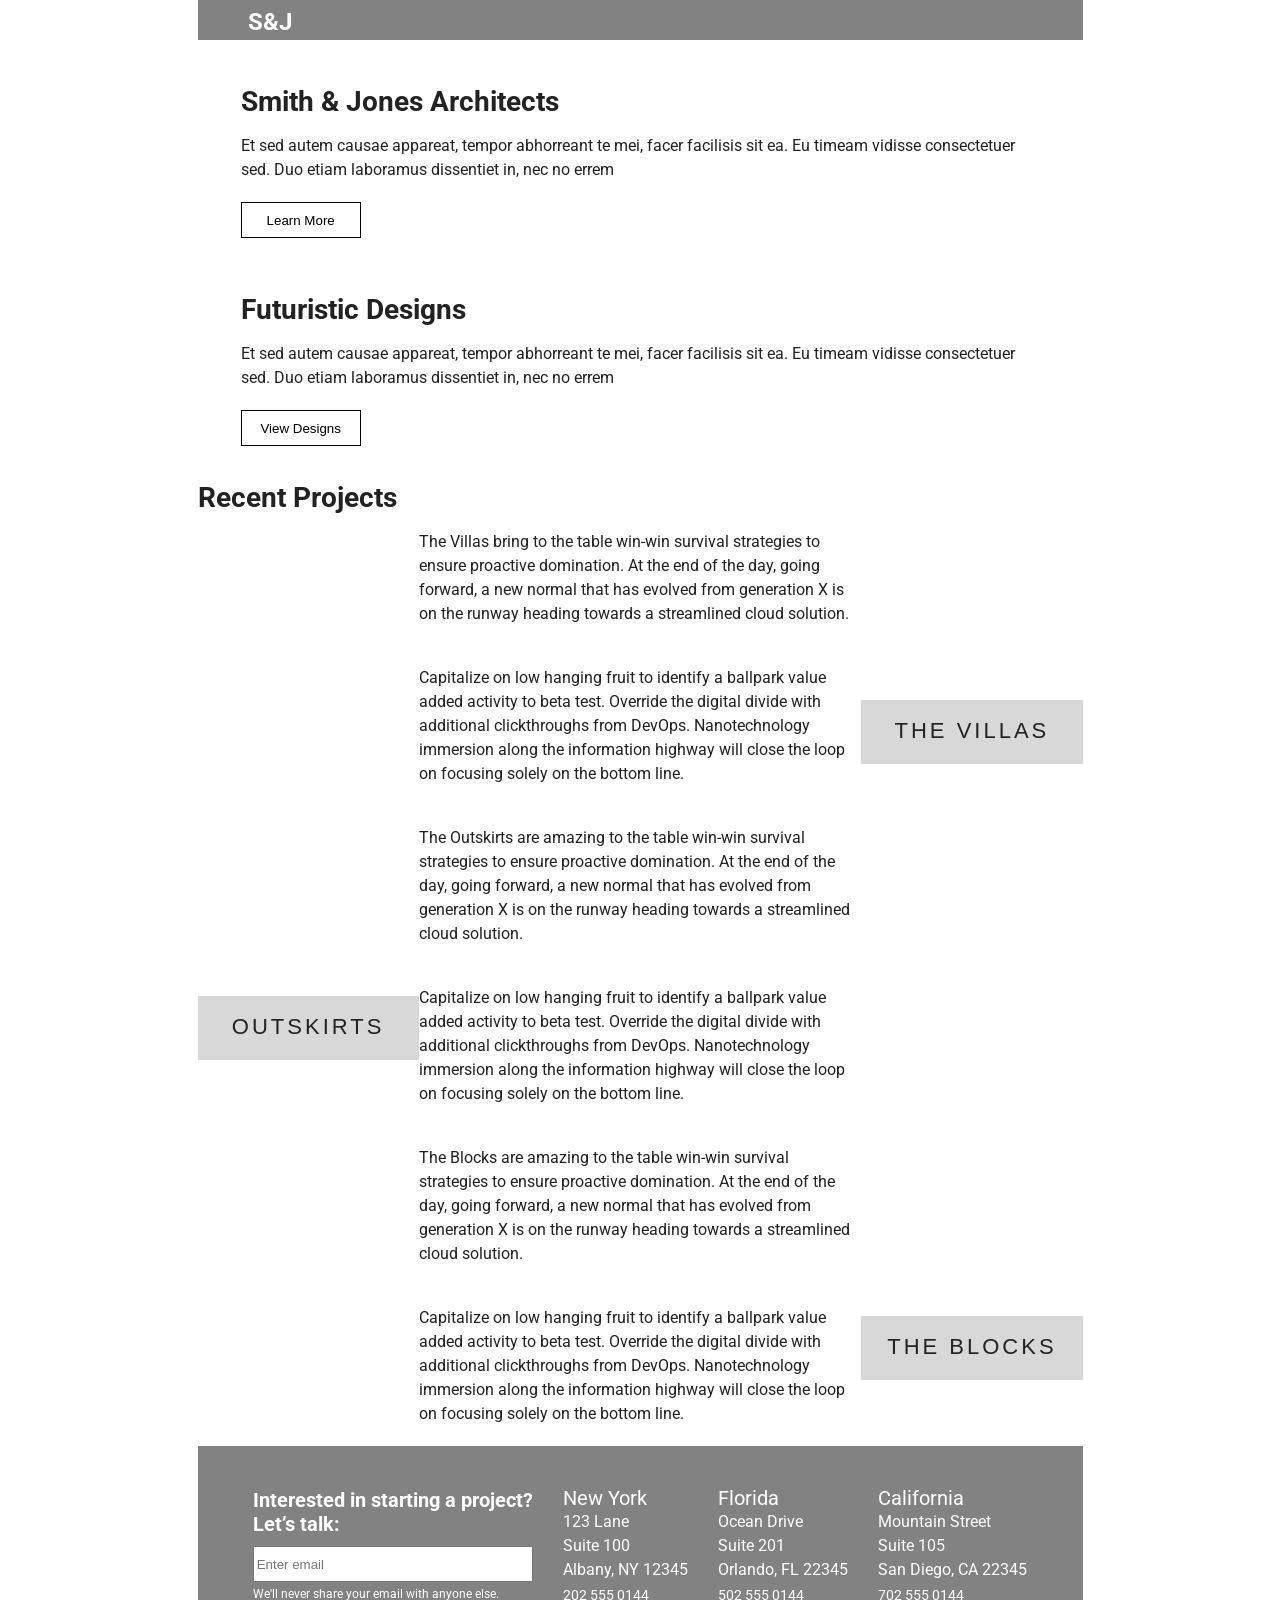
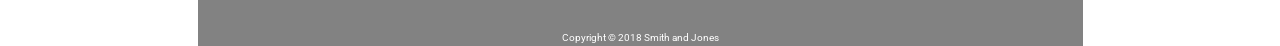
==== commit 3b93d11c: "Merge ddcd790863db4c05b685a90d9e3ace4c92e735cb into 79f23fe9226b78da7407862e5933acededd4708c" ====
--- a/index.html
+++ b/index.html
@@ -1,162 +1,138 @@
 <!DOCTYPE html>
 <html lang="en">
-	<head>
-		<meta charset="utf-8">
-		<meta name="viewport" content="width=device-width, initial-scale=1.0">
-		<title>Home</title>
-		<link href="https://fonts.googleapis.com/css?family=Roboto:400,700" rel="stylesheet">
-		<script src="https://cdnjs.cloudflare.com/ajax/libs/gsap/2.0.2/TweenMax.min.js"></script>
-		<script src="//cdnjs.cloudflare.com/ajax/libs/ScrollMagic/2.0.6/ScrollMagic.min.js"></script>
-<script src="//cdnjs.cloudflare.com/ajax/libs/ScrollMagic/2.0.6/plugins/debug.addIndicators.min.js"></script>
-		<link rel="stylesheet" href="css/index.css">
-		<!--[if IE]>
-			<script src="http://html5shiv.googlecode.com/svn/trunk/html5.js"></script>
-		<![endif]-->
-	</head>
+<head>
+	<meta charset="utf-8">
+	<meta name="viewport" content="width=device-width, initial-scale=1.0">
+	<title>Home</title>
+	<link href="https://fonts.googleapis.com/css?family=Roboto:400,700" rel="stylesheet">
+	<link rel="stylesheet" href="css/index.css">
 
-	<body>
-		<div id="fade-in" class="fade-in"></div>
-		<div class="menu">
-			<div class="data">
-				<ul>
-					<li><a id="home" href="index.html">Home</a></li>
-					<li><a id="services" href="services.html">Services</a></li>
-					<li><a id="contact" href="contact.html">Contact</a></li>
-				</ul>
-		</div>
-	</div>
-		<div class="container">
-			<header class="header">
-				<nav class="header__nav">
-					<p class="header__nav-logo">S&J</p>
-					<img  src="img/nav-hamburger.png"
-								alt="navigation hamburger icon"
-								class="header__nav-links__hamburger burger">
-				</nav>
-			</header>
-			<div class="header-spacer" id="spacer"></div>
-					
-			<section class="home__hero" id="hero">
-				<h2 class="home__hero__heading">
-					<span class="home__hero__heading--span" id="span1">Integrity,</span>
-					<span class="home__hero__heading--span">Excellence,</span>
-					<span class="home__hero__heading--span" id="span3">Progress.</span>
-				</h2>
-			</section>	
+	<script src="https://cdnjs.cloudflare.com/ajax/libs/gsap/2.0.2/TweenMax.min.js"></script>
 
-			<section class="home__main__container" id="main">
-					<main class="home__main">
-							<div class="home__main__card">
-								<h1 class="home__main__card_h1">Smith & Jones Architects</h1>
-								<p class="home__main__card_p">Et sed autem causae appareat, tempor abhorreant te mei, facer facilisis sit ea. Eu timeam vidisse consectetuer sed. Duo etiam laboramus dissentiet in, nec no errem</p>
-								<div class="home__main__card__btn">Learn More</div>
-							</div>
-							<img src="img/home/home-img-1.png"
-										srcset='img/home/home-img-1.png 1024w,
-														img/home/home-mobile-img-1.png 500w'
-										sizes='(min-width: 1024px) 1024px, 100vw'
-										alt="blueprint with pen and ruler on it"
-										id="homeImage1"
-										class="home__main-img homeImage1">
-							<img  src="img/home/home-img-2.png"
-										srcset='img/home/home-img-2.png 1024w,
-														img/home/home-mobile-img-2.png 500w'
-										sizes='(min-width: 1024px) 1024px, 100vw'
-										alt="blueprint with pen and ruler on it"
-										id="homeImage2"
-										class="home__main-img homeImage2">
-							<div class="home__main__card">
-									<h2 class="home__main__card_h2">Futuristic Designs</h2>
-									<p class="home__main__card_p">Et sed autem causae appareat, tempor abhorreant te mei, facer facilisis sit ea. Eu timeam vidisse consectetuer sed. Duo etiam laboramus dissentiet in, nec no errem</p>
-									<div class="home__main__card__btn--small">View Designs</div>
-							</div>
-					</main>
-					<section class="home__recent-projects">
-						<h2 class="home__recent-projects__heading">Recent Projects</h2>
-						<div class="home__recent-projects__container">
-							<div class="home__recent-projects__card">
-								<img  src="img/home/home-villas-img.png"
-											srcset='img/home/home-villas-img.png 1024w,
-															img/home/home-mobile-villas-img.png 500w'
-											sizes='(min-width: 1024px) 1024px, 100vw'
-											alt="image of the villas"
-											class="home__recent-projects__card-img">
-								<h3 class="home__recent-projects__card-heading--right">THE VILLAS</h3>
-							</div>
-							<p class="home__recent-projects__p">The Villas bring to the table win-win survival strategies to ensure proactive domination. At the end of the day, going forward, a new normal that has evolved from generation X is on the runway heading towards a streamlined cloud solution.</p>
-							<p class="home__recent-projects__p">Capitalize on low hanging fruit to identify a ballpark value added activity to beta test. Override the digital divide with additional clickthroughs from DevOps. Nanotechnology immersion along the information highway will close the loop on focusing solely on the bottom line.</p>
-						</div>
-						<div class="home__recent-projects__container">
-							<div class="home__recent-projects__card">
-								<img  src="img/home/home-outskirts-img.png"
-											srcset='img/home/home-outskirts-img.png 1024w,
-															img/home/home-mobile-outskirts-img.png 500w'
-											sizes='(min-width: 1024px) 1024px, 100vw'
-											alt="image of the outskirts"
-											class="home__recent-projects__card-img">
-								<h3 class="home__recent-projects__card-heading--left">OUTSKIRTS</h3>
-							</div>
-							<p class="home__recent-projects__p">The Outskirts are amazing to the table win-win survival strategies to ensure proactive domination. At the end of the day, going forward, a new normal that has evolved from generation X is on the runway heading towards a streamlined cloud solution. </p>
-							<p class="home__recent-projects__p">Capitalize on low hanging fruit to identify a ballpark value added activity to beta test. Override the digital divide with additional clickthroughs from DevOps. Nanotechnology immersion along the information highway will close the loop on focusing solely on the bottom line.</p>
-						</div>
-						<div class="home__recent-projects__container">
-							<div class="home__recent-projects__card">
-								<img  src="img/home/home-the-blocks-img.png"
-											srcset='img/home/home-the-blocks-img.png 1024w,
-															img/home/home-mobile-the-blocks-img.png 500w'
-											sizes='(min-width: 1024px) 1024px, 100vw'
-											alt="image of the blocks"
-											class="home__recent-projects__card-img">
-								<h3 class="home__recent-projects__card-heading--right" id="blocks">THE BLOCKS</h3>
-							</div>
-							<p class="home__recent-projects__p">The Blocks are amazing to the table win-win survival strategies to ensure proactive domination. At the end of the day, going forward, a new normal that has evolved from generation X is on the runway heading towards a streamlined cloud solution. </p>
-							<p class="home__recent-projects__p">Capitalize on low hanging fruit to identify a ballpark value added activity to beta test. Override the digital divide with additional clickthroughs from DevOps. Nanotechnology immersion along the information highway will close the loop on focusing solely on the bottom line.</p>
-						</div>
-					</section>
-			</section>
+	<!--[if IE]>
+		<script src="http://html5shiv.googlecode.com/svn/trunk/html5.js"></script>
+	<![endif]-->
+</head>
 
-			<footer class="footer">
-				<div class="footer__contact">
-					<h3 class="footer__contact-heading">Interested in starting a project?</h3>
-					<label for="email">Let’s talk:</label>
-					<input placeholder="Enter email" type="email" id="email" class="footer__contact-input">
-					<p class="footer__contact-input__p">We'll never share your email with anyone else.</p>
-				</div>
-				<!-- <div class="footer__location-card-holder"> -->
-					<div class="footer__location-card">
-						<h3 class="footer__location-card-heading">New York</h3>
-						<address class="footer__location-card-address">
-							<span class="footer__location-card-address__spans">123 Lane</span>
-							<span class="footer__location-card-address__spans">Suite 100</span>
-							<span class="footer__location-card-address__spans">Albany, NY 12345</span>
-							<span class="footer__location-card-address__spans">202 555 0144</span>
-						</address>
-					</div>
-					<div class="footer__location-card">
-						<h3 class="footer__location-card-heading">Florida</h3>
-						<address class="footer__location-card-address">
-							<span class="footer__location-card-address__spans">Ocean Drive</span>
-							<span class="footer__location-card-address__spans">Suite 201</span>
-							<span class="footer__location-card-address__spans">Orlando, FL 22345</span>
-							<span class="footer__location-card-address__spans">502 555 0144</span>
-						</address>
-					</div>
-					<div class="footer__location-card">
-						<h3 class="footer__location-card-heading">California</h3>
-						<address class="footer__location-card-address">
-							<span class="footer__location-card-address__spans">Mountain Street</span>
-							<span class="footer__location-card-address__spans">Suite 105</span>
-							<span class="footer__location-card-address__spans">San Diego, CA 22345</span>
-							<span class="footer__location-card-address__spans">702 555 0144</span>
-						</address>
-					</div>
-				<!-- </div> -->
-				<p class="footer__copyright">Copyright © 2018 Smith and Jones</p>
-			</footer>
+<body>
+	<div class="home-container">
+		<section class="menu">
+			<div class="logo">
+				<a href="#">S&J</a>
+			</div>
+			<img src="img/nav-hamburger.png" alt="">
+		</section>
 
+		<div class="nav-links nav-links-hidden">
+				<a href="#">Home</a>
+				<a href="services.html">Services</a>
+				<a href="contact.html">Contact</a>
 		</div>
 
-		<script src="js/index.js"></script>
-		
-	</body>
-</html>+	
+		<header class="home-header">
+			<img src="img/home/home-jumbotron.png" alt="">
+			<h1>Integrety,<br>Excellence,<br>Progress.</h1>	
+		</header>
+
+		<section class="home-about">
+			<div class="about-container">
+				<div class="home-about-content">
+					<h3>Smith & Jones Architects</h3>
+					<p>Et sed autem causae appareat, tempor abhorreant te mei, facer facilisis sit ea. Eu timeam vidisse consectetuer sed. Duo etiam laboramus dissentiet in, nec no errem </p>
+					<button>Learn More</button>
+				</div>
+				<img src="img/home/home-img-1.png" alt="">
+			</div>
+			<div class="about-container">
+				<img src="img/home/home-img-2.png" alt="">
+				<div class="home-about-content">
+					<h3>Futuristic Designs</h3>
+					<p>Et sed autem causae appareat, tempor abhorreant te mei, facer facilisis sit ea. Eu timeam vidisse consectetuer sed. Duo etiam laboramus dissentiet in, nec no errem </p>
+					<button>View Designs</button>
+				</div>		
+			</div>
+		</section>
+
+		<section class="home-projects">
+			<h3>Recent Projects</h2>
+			<div class="home-project">
+				<img src="img/home/home-villas-img.png" alt="">
+				<div class="home-project-title">
+					<h2>The Villas</h2>
+				</div>
+				<div class="home-project-content">
+					<p>The Villas bring to the table win-win survival strategies to ensure proactive domination. At the end of the day, going forward, a new normal that has evolved from generation X is on the runway heading towards a streamlined cloud solution. </p>
+					<p>Capitalize on low hanging fruit to identify a ballpark value added activity to beta test. Override the digital divide with additional clickthroughs from DevOps. Nanotechnology immersion along the information highway will close the loop on focusing solely on the bottom line.</p>
+				</div>
+			</div>
+			<div class="home-project">
+				<img src="img/home/home-outskirts-img.png" alt="">
+				<div class="home-project-title">
+					<h2>Outskirts</h2>
+				</div>
+				<div class="home-project-content">
+					<p>The Outskirts are amazing to the table win-win survival strategies to ensure proactive domination. At the end of the day, going forward, a new normal that has evolved from generation X is on the runway heading towards a streamlined cloud solution. </p>
+					<p>Capitalize on low hanging fruit to identify a ballpark value added activity to beta test. Override the digital divide with additional clickthroughs from DevOps. Nanotechnology immersion along the information highway will close the loop on focusing solely on the bottom line.</p>
+				</div>
+			</div>
+			<div class="home-project">
+				<img src="img/home/home-the-blocks-img.png" alt="">
+				<div class="home-project-title">
+					<h2>The Blocks</h2>
+				</div>
+				<div class="home-project-content">
+					<p>The Blocks are amazing to the table win-win survival strategies to ensure proactive domination. At the end of the day, going forward, a new normal that has evolved from generation X is on the runway heading towards a streamlined cloud solution. </p>
+					<p>Capitalize on low hanging fruit to identify a ballpark value added activity to beta test. Override the digital divide with additional clickthroughs from DevOps. Nanotechnology immersion along the information highway will close the loop on focusing solely on the bottom line.</p>
+				</div>
+			</div>
+		</section>
+
+		<section class="footer-container">
+			<div class="contacts">
+				<form action="#">
+					<h4>
+						Interested in starting a project?<br>  
+						Let’s talk:<br>
+					</h4>
+					<input type="text" placeholder="Enter email"><br>
+					<p>We'll never share your email with anyone else.</p>
+				</form>
+				<div class="address">
+					<h4>New York</h3>
+					<address>
+						<p>123 Lane<br>
+							Suite 100<br>
+							Albany, NY 12345</p>
+					</address>
+					<a href="tel:2025550144">202 555 0144</a>
+				</div>
+				<div class="address">
+					<h4>Florida</h3>
+					<address>
+						<p>Ocean Drive<br>
+							Suite 201<br>
+							Orlando, FL 22345</p>
+					</address>
+					<a href="tel:5025550144">502 555 0144</a>
+				</div>
+				<div class="address">
+					<h4>California</h3>
+					<address>
+						<p>Mountain Street<br>
+							Suite 105<br>
+							San Diego, CA 22345</p>
+					</address>
+					<a href="tel:7025550144">702 555 0144</a>
+				</div>
+			</div>
+
+			<footer>
+				Copyright © 2018 Smith and Jones
+			</footer>
+		</section>
+	</div>
+
+	<script src="js/index.js"></script>
+</body>
+</html>
--- a/css/index.css
+++ b/css/index.css
@@ -142,900 +142,513 @@
 }
 html,
 body {
-  font-family: Roboto, Arial, sans-serif;
-}
-.container {
-  max-width: 1024px;
-  background: #ffffff;
-  margin: 0 auto;
-}
-#fade-in {
+  font-family: 'Roboto', sans-serif;
+  color: #222222;
+}
+h1 {
+  font-size: 6.4rem;
+  font-weight: bold;
+  line-height: 75px;
+  color: #ffffff;
+}
+h2 {
+  font-size: 2.2rem;
+}
+h3 {
+  font-size: 2.8rem;
+  font-weight: bold;
+  line-height: 24px;
+}
+p {
+  font-size: 1.6rem;
+  font-weight: normal;
+  line-height: 24px;
+}
+.menu {
   position: fixed;
-  height: 100%;
-  width: 100%;
-  background: #99a4af;
-  z-index: 3000;
-  opacity: 1;
-  pointer-events: none;
-  transition: all 0.5s ease-in-out;
-}
-.header {
-  padding: 1rem 9rem;
-  background: #99a4af;
-  position: fixed;
-  z-index: 100;
-  width: 100%;
-  max-width: 1024px;
-}
-@media (max-width: 750px) {
-  .header {
-    padding: 1.2rem 1rem;
-  }
-}
-.header__nav {
   display: flex;
   justify-content: space-between;
-}
-.header__nav-logo {
+  align-items: none;
+  flex-direction: row;
+  background-color: #828282;
+  width: 100%;
+  max-width: 885px;
+  padding: 10px 50px;
+  height: 40px;
+  z-index: 15;
+}
+.menu .logo a {
+  text-decoration: none;
+  font-size: 2.4rem;
   font-weight: bold;
-  font-size: 2.4rem;
+  line-height: 24px;
   color: #ffffff;
-  display: inline-block;
-}
-.header__nav-links {
-  display: inline-block;
-}
-.header__nav-links__link {
-  display: none;
-}
-.header__nav-links__hamburger {
+}
+.menu img {
   cursor: pointer;
 }
-.header-spacer {
-  width: 100%;
-  height: 43px;
-  background-color: #99a4af;
-  opacity: 0;
-}
-.active {
-  position: fixed;
-  width: 100vw;
-  height: 100vh;
-  z-index: 99;
-  background: #99a4af;
+.nav-links {
   display: flex;
   justify-content: center;
   align-items: center;
   flex-direction: column;
-  text-align: left;
-}
-.active {
   position: fixed;
-  opacity: 0;
-  z-index: 99;
-  background: #99a4af;
+  width: 100%;
+  max-width: 885px;
+  height: 100vh;
+  background-color: #828282;
+  overflow: hidden;
+  opacity: 0.8;
+  z-index: 10;
+}
+.nav-links a {
+  text-decoration: none;
+  font-size: 4.8rem;
+  font-weight: bold;
+  line-height: 85px;
+  color: #ffffff;
+}
+.nav-links a:hover {
+  color: #222222;
+}
+.nav-links-hidden {
+  display: none;
+}
+.footer-container {
+  background-color: #828282;
+  color: #ffffff;
+  height: 200px;
+  padding: 40px 40px 0 40px;
+}
+.footer-container .contacts {
+  display: flex;
+  justify-content: space-around;
+  align-items: center;
+  flex-direction: row;
+}
+.footer-container .contacts form {
+  font-size: 1.4rem;
+}
+.footer-container .contacts form h4 {
+  font-size: 2rem;
+  font-weight: bold;
+  line-height: 24px;
+  padding-bottom: 10px;
+}
+.footer-container .contacts form input {
+  width: 280px;
+  height: 36px;
+}
+.footer-container .contacts form p {
+  font-size: 1.2rem;
+}
+.footer-container .contacts .address h4 {
+  font-size: 2rem;
+  font-weight: normal;
+  line-height: 24px;
+}
+.footer-container .contacts .address a {
+  text-decoration: none;
+  font-size: 1.4rem;
+  font-weight: normal;
+  line-height: 26px;
+  color: #ffffff;
+}
+.footer-container footer {
+  text-align: center;
+  padding-top: 25px;
+}
+@media (max-width: 500px) {
+  .footer-container {
+    height: auto;
+  }
+  .footer-container .contacts {
+    display: flex;
+    justify-content: space-between;
+    align-items: flex-start;
+    flex-direction: column;
+  }
+  .footer-container .contacts .address {
+    padding-top: 20px;
+  }
+}
+.home-container {
+  max-width: 885px;
+  width: 100%;
+  margin: 0 auto;
+}
+.home-container .home-header {
+  position: relative;
+  width: 100%;
+  height: auto;
+  padding-top: 40px;
+}
+.home-container .home-header h1 {
+  position: absolute;
+  left: 2%;
+  bottom: 2%;
+  z-index: 2;
+}
+.home-container .home-header img {
+  max-width: 100%;
+  height: auto;
+  top: 0;
+  z-index: -1;
+}
+.home-container .home-about {
+  margin: 20px 3%;
+}
+.home-container .home-about .about-container {
+  display: flex;
+  justify-content: space-between;
+  align-items: none;
+  flex-direction: row;
+  margin-bottom: 40px;
+}
+.home-container .home-about .about-container .home-about-content {
+  padding: 0 2%;
+  display: flex;
+  flex-wrap: wrap;
+  align-content: center;
+}
+.home-container .home-about .about-container .home-about-content h3,
+.home-container .home-about .about-container .home-about-content p,
+.home-container .home-about .about-container .home-about-content button {
+  margin-top: 20px;
+}
+.home-container .home-about .about-container .home-about-content button {
+  background: none;
+  width: 120px;
+  height: 36px;
+  border: 1px solid #000;
+}
+.home-container .home-projects {
+  width: 100%;
+  display: flex;
+  flex-wrap: wrap;
+}
+.home-container .home-projects .home-project {
+  width: 100%;
+  display: flex;
+  justify-content: center;
+  align-items: none;
+  flex-direction: row;
+  flex-wrap: wrap;
+  position: relative;
+}
+.home-container .home-projects .home-project img {
+  width: 100%;
+}
+.home-container .home-projects .home-project .home-project-title {
+  display: flex;
+  justify-content: center;
+  align-items: none;
+  flex-direction: row;
+  width: 25%;
+  position: absolute;
+  right: 0;
+  top: 190px;
+  background: #D8D8D8;
+  z-index: 8;
+  height: 64px;
+}
+.home-container .home-projects .home-project .home-project-title h2 {
+  display: block;
+  text-align: center;
+  padding-top: 20px;
+  text-transform: uppercase;
+  font-family: 'Arial';
+  letter-spacing: 3px;
+}
+.home-container .home-projects .home-project .home-project-content {
+  width: 100%;
+}
+.home-container .home-projects .home-project .home-project-content p {
+  padding: 20px 25% ;
+}
+.home-container .home-projects .home-project:nth-of-type(2) .home-project-title {
+  margin-left: 0;
+  left: 0;
+}
+@media (max-width: 500px) {
+  .home-container {
+    max-width: 500px;
+  }
+  .home-container .home-header h1 {
+    font-size: 5rem;
+  }
+  .home-container .home-about .about-container {
+    display: flex;
+    justify-content: space-between;
+    align-items: center;
+    flex-direction: column-reverse;
+  }
+  .home-container .home-about .about-container:nth-of-type(2) {
+    display: flex;
+    justify-content: space-between;
+    align-items: center;
+    flex-direction: column;
+  }
+  .home-container .home-about .about-container .home-about-content button {
+    width: 100%;
+  }
+  .home-container .home-projects h3 {
+    padding: 10px;
+  }
+  .home-container .home-projects .home-project {
+    display: flex;
+    justify-content: center;
+    align-items: none;
+    flex-direction: row;
+    flex-wrap: wrap;
+  }
+  .home-container .home-projects .home-project:nth-of-type(2) {
+    position: none;
+  }
+  .home-container .home-projects .home-project:nth-of-type(2) .home-project-title {
+    left: 0;
+  }
+  .home-container .home-projects .home-project img {
+    max-width: 100%;
+  }
+  .home-container .home-projects .home-project .home-project-title {
+    margin-left: 0;
+    width: 80%;
+    display: flex;
+    justify-content: center;
+    align-items: none;
+    flex-direction: row;
+  }
+  .home-container .home-projects .home-project .home-project-title h2 {
+    width: 100%;
+  }
+  .home-container .home-projects .home-project .home-project-content p {
+    padding: 20px 5%;
+  }
+}
+.service-container {
+  max-width: 885px;
+  width: 100%;
+  margin: 0 auto;
+}
+.service-container .service-header {
+  position: relative;
+  padding-top: 40px;
+}
+.service-container .service-header img {
+  width: 100%;
+  height: auto;
+}
+.service-container .service-header h1 {
+  position: absolute;
+  left: 2%;
+  bottom: 2%;
+}
+.service-container .service.tab-container {
+  padding: 80px 7%;
+}
+.service-container .service.tab-container .service.tabs {
+  display: flex;
+  justify-content: space-between;
+  align-items: none;
+  flex-direction: row;
+  padding: 40px 0;
+}
+.service-container .service.tab-container .service.tabs .service.tab {
+  border: 1px solid #000;
+  padding: 20px;
+}
+.service-container .service.tab-container .service.tabs .service.tab.tab-selected {
+  background-color: #5E9FB9;
+  cursor: default;
+}
+.service-container .service.tab-container .service.tabs .service.tab:not(.tab-selected):hover {
+  background-color: #222222;
+  color: #fff;
+  cursor: pointer;
+}
+.service-container .service.items .service.item {
+  display: none;
+}
+.service-container .service.items .service.item h2 {
+  font-size: 2.8rem;
+  font-weight: bold;
+  line-height: 24px;
+  margin: 10px 0;
+}
+.service-container .service.items .service.item .service-item-content {
+  display: flex;
+  justify-content: space-between;
+  align-items: center;
+  flex-direction: row;
+}
+.service-container .service.items .service.item .service-item-content .service-item-text p {
+  padding-top: 20px;
+  margin-right: 20px;
+}
+.service-container .service.items .service.item-selected {
+  display: block;
+}
+@media (max-width: 500px) {
+  .service-container {
+    max-width: 500px;
+  }
+  .service-container .service.tab-container {
+    padding: 40px 2%;
+  }
+  .service-container .service.tab-container .service.tabs {
+    display: flex;
+    justify-content: space-between;
+    align-items: center;
+    flex-direction: column;
+    width: 100%;
+  }
+  .service-container .service.tab-container .service.tabs .service.tab {
+    width: 100%;
+    text-align: center;
+    margin: 10px 0;
+  }
+  .service-container .service.items .service.item .service-item-content {
+    display: flex;
+    justify-content: space-between;
+    align-items: center;
+    flex-direction: column;
+  }
+  .service-container .service.items .service.item .service-item-content .service-item-text {
+    padding-bottom: 25px;
+  }
+}
+.contact-container {
+  max-width: 885px;
+  width: 100%;
+  margin: 0 auto;
+}
+.contact-container .contact-header {
+  position: relative;
+  padding-top: 40px;
+  width: 100%;
+  height: auto;
+}
+.contact-container .contact-header h1 {
+  position: absolute;
+  left: 2%;
+  bottom: 2%;
+  z-index: 2;
+}
+.contact-container .contact-header img {
+  max-width: 100%;
+  height: auto;
+  z-index: -1;
+}
+.contact-container .contact-form {
+  background-color: #D8D8D8;
+}
+.contact-container .contact-form form {
+  padding: 20px 10px;
+  width: 100%;
+}
+.contact-container .contact-form form h4 {
+  font-size: 2.8rem;
+  font-weight: bold;
+  line-height: 24px;
+}
+.contact-container .contact-form form input,
+.contact-container .contact-form form select {
+  margin: 20px 0;
+  width: 50%;
+  height: 42px;
+  font-size: 1.8rem;
+}
+.contact-container .contact-form form p {
+  font-size: 1.2rem;
+  margin: -20px 0 20px;
+}
+.contact-container .contact.tabs {
+  display: flex;
+  justify-content: space-around;
+  align-items: none;
+  flex-direction: row;
+  padding: 20px 0;
+}
+.contact-container .contact.tabs .contact.tab {
+  font-size: 2.8rem;
+  font-weight: normal;
+  line-height: 24px;
+  border: 1px solid #000;
+  width: 200px;
+  height: 46px;
+  text-align: center;
+  padding-top: 12px;
+}
+.contact-container .contact.tabs .contact.tab.tab-selected {
+  background-color: #5E9FB9;
+  cursor: default;
+}
+.contact-container .contact.tabs .contact.tab:not(.tab-selected):hover {
+  background-color: #222222;
+  color: #fff;
+  cursor: pointer;
+}
+.contact-container .contact.items {
+  width: 100%;
+  margin-bottom: 40px;
+  max-height: 385px;
+  overflow: hidden;
+}
+.contact-container .contact.items .contact.item {
+  display: none;
+}
+.contact-container .contact.items .contact.item.item-selected {
+  width: 100%;
+  display: flex;
+  justify-content: space-between;
+  align-items: center;
+  flex-direction: row;
+  position: relative;
+}
+.contact-container .contact.items .contact.item.item-selected .address {
+  width: 100%;
+  position: absolute;
+  left: 25%;
+  z-index: 10;
+}
+.contact-container .contact.items .contact.item.item-selected .address address p,
+.contact-container .contact.items .contact.item.item-selected .address a {
+  font-size: 2.8rem;
+  font-weight: normal;
+  line-height: 32px;
+  color: #fff;
+  text-shadow: 0 0 8px #000;
+  text-decoration: none;
+}
+.contact-container .contact.items .contact.item .contact-carousel {
+  position: relative;
+  margin: 0 auto;
+}
+.contact-container .contact.items .contact.item .contact-carousel .left-button,
+.contact-container .contact.items .contact.item .contact-carousel .right-button {
   display: flex;
   justify-content: center;
   align-items: center;
-  flex-direction: column;
-  text-align: left;
-  top: -100%;
-}
-.menu {
-  z-index: 99;
-  background: #99a4af;
-  width: 0;
-  height: 100vh;
+  flex-direction: row;
+  position: absolute;
+  font-size: 4rem;
+  width: 50px;
+  height: 50px;
+  border-radius: 50%;
+  background-color: #D8D8D8;
+  cursor: pointer;
+  z-index: 15;
+}
+.contact-container .contact.items .contact.item .contact-carousel .left-button {
+  top: 50%;
+  left: 20px;
+}
+.contact-container .contact.items .contact.item .contact-carousel .right-button {
+  top: 50%;
+  right: 20px;
+}
+.contact-container .contact.items .contact.item .contact-carousel img {
   display: none;
-  align-items: center;
-  justify-content: center;
-  opacity: 0;
-}
-.menu ul {
-  list-style: none;
-}
-.menu li {
-  font-weight: bold;
-  font-size: 5rem;
-  text-decoration: none;
-  padding: 2rem 5rem;
-}
-.menu a {
-  text-decoration: none;
-  color: #ffffff;
-}
-.menu a:hover {
-  background: #99a4af;
-  color: #504545;
-}
-.footer {
-  background: #828282;
-  font-size: 2rem;
-  font-weight: bold;
-  line-height: 2.4;
-  color: #ffffff;
-  display: flex;
-  padding: 5rem 4rem 1rem 8rem;
-  flex-wrap: wrap;
-}
-@media (max-width: 750px) {
-  .footer {
-    flex-direction: column;
-    padding: 1rem 1rem 0;
-  }
-}
-.footer__contact {
-  width: 40%;
-}
-@media (max-width: 750px) {
-  .footer__contact {
-    width: 100%;
-  }
-}
-.footer__contact > label {
-  display: block;
-  line-height: .2;
-}
-.footer__contact-input {
-  padding: 1rem;
-  margin-top: 2rem;
-  display: block;
-  width: 80%;
-  border-radius: 5px;
-  font-size: 1.6rem;
-  border: none;
-}
-@media (max-width: 750px) {
-  .footer__contact-input {
-    width: 100%;
-    margin-top: 2.5rem;
-    padding: 1.5rem .75rem;
-    font-size: 1.4rem;
-  }
-}
-.footer__contact-input__p {
-  font-size: 1.35rem;
-  font-weight: normal;
-}
-.footer__location-card {
-  width: 20%;
-  margin-left: -2rem;
-  margin-right: 2rem;
-}
-@media (max-width: 750px) {
-  .footer__location-card {
-    width: 100%;
-    margin: 0;
-  }
-}
-@media (max-width: 750px) {
-  .footer__location-card-heading {
-    margin-top: 1rem;
-  }
-}
-.footer__location-card-address {
-  font-size: 1.3rem;
-}
-.footer__location-card-address__spans {
-  display: block;
-  margin-right: 1rem;
-  line-height: 2;
-  font-weight: normal;
-}
-.footer__location-card-address__spans:first-child {
-  margin-top: -1rem;
-}
-.footer__location-card-address__spans:last-child {
-  margin-right: 0;
-  margin-bottom: 2rem;
-}
-@media (max-width: 750px) {
-  .footer__location-card-address__spans:last-child {
-    margin-bottom: 0;
-  }
-}
-.footer__copyright {
-  display: block;
-  width: 100%;
-  text-align: center;
-  font-size: 1.2rem;
-  margin-right: 4rem;
-  margin-bottom: -0.5rem;
-}
-@media (max-width: 750px) {
-  .footer__copyright {
-    text-align: left;
-    margin: 3rem 0 2rem;
-    font-weight: normal;
-  }
-}
-.home__hero {
-  width: 100%;
-  background-image: url(../img/home/home-jumbotron.png);
-  background-size: cover;
-  background-position: bottom;
-}
-@media (max-width: 750px) {
-  .home__hero {
-    background-image: url(../img/home/home-mobile-jumbotron.png);
-  }
-}
-.home__hero__heading {
-  font-weight: bold;
-  font-size: 6.4rem;
-  line-height: 7.5rem;
-  color: #ffffff;
-}
-@media (max-width: 750px) {
-  .home__hero__heading {
-    font-size: 3.5rem;
-    line-height: 4rem;
-  }
-}
-.home__hero__heading--span {
-  display: block;
-  padding: 0 8rem;
-}
-@media (max-width: 750px) {
-  .home__hero__heading--span {
-    padding: 0 0 0 1rem;
-  }
-}
-.home__hero__heading--span:first-child {
-  padding-top: 28rem;
-}
-@media (max-width: 750px) {
-  .home__hero__heading--span:first-child {
-    padding-top: 7rem;
-  }
-}
-.home__hero__heading--span:last-child {
-  padding-bottom: 5rem;
-}
-@media (max-width: 750px) {
-  .home__hero__heading--span:last-child {
-    padding-bottom: 2.4rem;
-  }
-}
-.home__main__container {
-  width: 100%;
-  padding: 6rem 8rem 0;
-}
-@media (max-width: 750px) {
-  .home__main__container {
-    padding: 0;
-    margin-bottom: 7rem;
-  }
-}
-.home__main {
-  width: 100%;
-  background: #ffffff;
-  display: flex;
-  flex-wrap: wrap;
-  justify-content: space-between;
-}
-.home__main__card {
-  background: #ffffff;
-  width: 48%;
-  padding: 4.2rem 0;
-  margin-bottom: 8.5rem;
-  text-align: justify;
-}
-@media (max-width: 950px) {
-  .home__main__card {
-    width: 45%;
-  }
-}
-@media (max-width: 750px) {
-  .home__main__card {
-    width: 100%;
-    margin-bottom: 2rem;
-    padding: 2rem 1rem;
-    text-align: left;
-  }
-}
-.home__main__card_h1,
-.home__main__card_h2 {
-  color: #222222;
-  font-size: 2.4rem;
-  font-weight: bold;
-  padding-bottom: 2.2rem;
-}
-@media (max-width: 950px) {
-  .home__main__card_h1,
-  .home__main__card_h2 {
-    font-size: 2rem;
-  }
-}
-.home__main__card_p {
-  font-size: 1.5rem;
-  line-height: 2.4rem;
-  padding-bottom: 1.5rem;
-}
-@media (max-width: 950px) {
-  .home__main__card_p {
-    font-size: 1.4rem;
-  }
-}
-.home__main__card__btn {
-  font-size: 1.5rem;
-  padding: 1.5rem 3rem;
-  border: 1px solid #222222;
-  display: inline-block;
-  cursor: pointer;
-  transition: all 0.2s ease-in-out;
-}
-.home__main__card__btn:hover {
-  background: #222222;
-  color: #ffffff;
-  transform: scale(1.15);
-}
-.home__main__card__btn:active {
-  transform: scale(1.14);
-}
-@media (max-width: 750px) {
-  .home__main__card__btn {
-    display: block;
-    text-align: center;
-    margin: 1rem auto;
-  }
-  .home__main__card__btn:hover {
-    transform: none;
-  }
-}
-.home__main__card__btn--small {
-  font-size: 1.5rem;
-  border: 1px solid #222222;
-  padding: 1.5rem 2rem;
-  margin-top: 1rem;
-  display: inline-block;
-  cursor: pointer;
-  transition: all 0.2s ease-in-out;
-}
-.home__main__card__btn--small:hover {
-  background: #222222;
-  color: #ffffff;
-  transform: scale(1.15);
-}
-.home__main__card__btn--small:active {
-  transform: scale(1.14);
-}
-@media (max-width: 750px) {
-  .home__main__card__btn--small {
-    display: block;
-    text-align: center;
-    margin: 1rem auto .5rem;
-  }
-  .home__main__card__btn--small:hover {
-    transform: none;
-  }
-}
-.home__main-img {
-  margin-bottom: 8.5rem;
-}
-@media (max-width: 750px) {
-  .home__main-img {
-    margin: 0 auto;
-    width: 95%;
-  }
-  .home__main-img:first-of-type {
-    order: -1;
-    margin-top: 3.5rem;
-  }
-}
-.home__recent-projects {
-  width: 100%;
-  margin: 0 auto;
-}
-.home__recent-projects__heading {
-  font-size: 2.5rem;
-  font-weight: bold;
-  margin: 2rem 0 4rem;
-}
-@media (max-width: 750px) {
-  .home__recent-projects__heading {
-    margin: 1.25rem 0 2rem;
-    font-size: 2.35rem;
-    padding: 0 1rem;
-  }
-}
-.home__recent-projects__card {
-  width: 100%;
-  position: relative;
-  margin-bottom: 5rem;
-  transition: all 1.5s ease-out;
-  opacity: 0;
-  transform: translateY(5rem);
-}
-@media (max-width: 750px) {
-  .home__recent-projects__card {
-    margin-bottom: 7rem;
-  }
-}
-.home__recent-projects__card-img {
-  width: 100%;
-  transition: all 1s ease-out;
-  height: auto;
-}
-.home__recent-projects__card-heading--right {
-  border: 1px groove #ffffff;
-  font-size: 2.5rem;
-  position: absolute;
-  right: 0;
-  bottom: -4rem;
-  letter-spacing: .75rem;
-  padding: 4rem 5.5rem;
-  background: #d8d8d8;
-}
-@media (max-width: 750px) {
-  .home__recent-projects__card-heading--right {
-    padding: 3.5rem;
-    bottom: -8rem;
-    right: 1.4rem;
-  }
-}
-.home__recent-projects__card-heading--left {
-  border: 1px groove #ffffff;
-  font-size: 2.5rem;
-  position: absolute;
-  left: 0;
-  bottom: -4rem;
-  letter-spacing: .75rem;
-  padding: 4rem 5.5rem;
-  background: #d8d8d8;
-}
-@media (max-width: 750px) {
-  .home__recent-projects__card-heading--left {
-    padding: 3.5rem;
-    bottom: -8rem;
-    left: 1.4rem;
-  }
-}
-.home__recent-projects__p {
-  margin: 0 auto;
-  width: 52%;
-  font-size: 1.8rem;
-  line-height: 1.37;
-  padding-top: 4rem;
-  width: 50%;
-}
-@media (max-width: 750px) {
-  .home__recent-projects__p {
-    width: 90%;
-  }
-}
-.home__recent-projects__p:nth-of-type(even) {
-  margin-bottom: 10rem;
-}
-@media (max-width: 750px) {
-  .home__recent-projects__p:nth-of-type(even) {
-    margin-bottom: 4rem;
-  }
-}
-.home__recent-projects__p:nth-of-type(odd) {
-  margin-bottom: -2.1rem;
-}
-.homeImage1 {
-  opacity: 0;
-  transform: translateX(10rem);
-  transition: all 1s ease-out;
-}
-.homeImage2 {
-  opacity: 0;
-  transform: translateX(-10rem);
-  transition: all 1s ease-out;
-}
-.activeImg {
-  opacity: 1;
-  transform: translateX(0);
-}
-.activeProject {
-  opacity: 1;
-  transform: translateY(0);
-}
-.services__hero {
-  background-image: url(../img/services/services-jumbotron.png);
-  background-size: cover;
-  width: 100%;
-}
-@media (max-width: 750px) {
-  .services__hero {
-    background-image: url(../img/services/services-mobile-jumbotron.png);
-    width: 100%;
-  }
-}
-.services__hero > h1 {
-  font-size: 6.5rem;
-  color: #ffffff;
-  font-weight: bold;
-  padding: 12rem 0 2.5rem 8rem;
-}
-@media (max-width: 750px) {
-  .services__hero > h1 {
-    font-size: 3.5rem;
-    padding: 15rem 0 2.5rem 2rem;
-    margin-bottom: 2rem;
-  }
-}
-.services__tabs {
-  padding: 5rem 8.5rem;
-  transition: all 1.5s ease-in-out;
-}
-.services__tabs-p {
-  font-size: 1.6rem;
-  line-height: 1.5;
-  text-align: justify;
-  margin-bottom: 4rem;
-}
-@media (max-width: 750px) {
-  .services__tabs-p {
-    text-align: justify;
-    line-height: 1.6;
-  }
-}
-@media (max-width: 750px) {
-  .services__tabs {
-    padding: 1.2rem;
-  }
-}
-.services__tabs-container {
-  display: flex;
-  flex-wrap: wrap;
-  justify-content: space-between;
-}
-@media (max-width: 750px) {
-  .services__tabs-container {
-    flex-direction: column;
-    align-items: center;
-  }
-}
-.services__tabs-tab {
-  display: inline-block;
-  width: 22%;
-  text-align: center;
-  border: 1px solid #222222;
-  padding: 1.5rem .75rem;
-  font-size: 2rem;
-}
-@media (max-width: 950px) {
-  .services__tabs-tab {
-    font-size: 1.25rem;
-  }
-}
-.services__tabs-tab:hover {
-  background: #222222;
-  color: #ffffff;
-  cursor: pointer;
-}
-@media (max-width: 750px) {
-  .services__tabs-tab {
-    display: block;
-    width: 100%;
-    margin-bottom: 1.9rem;
-    font-weight: bold;
-  }
-}
-.services__tabs-card {
-  margin-bottom: 1rem;
-  display: none;
-}
-.services__tabs-card__text-content-container {
-  margin-top: 5.5rem;
-  width: 50%;
-  opacity: 0;
-  transform: translateX(-20rem);
-  transition: all 1.5s ease-in-out;
-}
-.services__tabs-card__text-content-container h2 {
-  font-weight: bold;
-  font-size: 2.4rem;
-  margin-bottom: 1.75rem;
-}
-.services__tabs-card__text-content-container p {
-  font-size: 1.6rem;
-  line-height: 1.6;
-  margin-bottom: 3rem;
-}
-@media (max-width: 750px) {
-  .services__tabs-card__text-content-container {
-    width: 100%;
-    margin-top: 3rem;
-  }
-}
-.services__tabs-card > img {
-  width: 48%;
-  margin-left: 2rem;
-  height: auto;
-  object-fit: contain;
-  margin-top: 5rem;
-}
-@media (max-width: 950px) {
-  .services__tabs-card > img {
-    margin-top: 2rem;
-  }
-}
-@media (max-width: 750px) {
-  .services__tabs-card > img {
-    width: 100%;
-    margin: 0 auto;
-  }
-}
-.active-tab {
-  background: #5E9FB9;
-  color: #ffffff;
-}
-@media (max-width: 750px) {
-  .active-tab {
-    border: none;
-  }
-}
-.active-card {
-  display: flex;
-}
-@media (max-width: 750px) {
-  .active-card {
-    flex-direction: column;
-    margin-bottom: 5rem;
-  }
-}
-.tab-card-img {
-  transform: translateX(20rem);
-  transition: all 1.5s ease-in-out;
-  opacity: 0;
-}
-.contact__header {
-  background-image: url(../img/contact/contact-jumbotron.png);
-  background-size: cover;
-  background-repeat: no-repeat;
-  background-position: bottom;
-}
-@media (max-width: 950px) {
-  .contact__header {
-    background-image: url(../img/contact/contact-mobile-jumbotron.png);
-  }
-}
-.contact__header > h1 {
-  font-size: 6.5rem;
-  letter-spacing: 2;
-  color: #ffffff;
-  padding: 12rem 0 2rem 8rem;
-  font-weight: bold;
-}
-@media (max-width: 950px) {
-  .contact__header > h1 {
-    font-size: 3.5rem;
-    padding: 15.5rem 0 2.5rem 1.5rem;
-  }
-}
-.contact__form-container {
-  display: flex;
-  padding: 5rem 8.5rem;
-  justify-content: space-between;
-}
-@media (max-width: 950px) {
-  .contact__form-container {
-    margin: 3.5rem 3rem;
-  }
-}
-@media (max-width: 750px) {
-  .contact__form-container {
-    flex-direction: column;
-    padding: 3.2rem 1.2rem;
-    margin: 0;
-  }
-}
-.contact__form-left {
-  width: 48%;
-  transition: all 1.75s ease-in-out;
-  opacity: 0;
-  transform: translateX(-25rem);
-}
-@media (max-width: 950px) {
-  .contact__form-left {
-    width: 100%;
-  }
-}
-@media (max-width: 950px) {
-  .contact__form-left span.address {
-    display: none;
-  }
-}
-.contact__form-left h2 {
-  font-weight: bold;
-  font-size: 2.3rem;
-  letter-spacing: .75px;
-  margin-bottom: 5rem;
-}
-@media (max-width: 950px) {
-  .contact__form-left h2 {
-    margin-bottom: 5rem;
-  }
-}
-.contact__form-left label {
-  display: block;
-  font-size: 1.6rem;
-  margin-bottom: .5rem;
-}
-@media (max-width: 950px) {
-  .contact__form-left label {
-    line-height: 1.8;
-  }
-}
-.contact__form-left textarea {
-  width: 100%;
-  border: 1px solid #222222;
-  border-radius: 5px;
-  margin-bottom: 4rem;
-  color: #222222;
-  background: #ffffff;
-}
-@media (max-width: 950px) {
-  .contact__form-left textarea {
-    margin-bottom: 1.2rem;
-  }
-}
-.contact__form-left input {
-  width: 100%;
-  border: 1px solid #222222;
-  border-radius: 5px;
-  color: #222222;
-  background: #ffffff;
-}
-.contact__form-left input:placeholder-shown {
-  padding: 1rem;
-}
-@media (max-width: 950px) {
-  .contact__form-left input:placeholder-shown {
-    font-size: 1.4rem;
-  }
-}
-.contact__form-left input[type=number] {
-  padding: 1rem;
-  margin-bottom: 4rem;
-}
-@media (max-width: 950px) {
-  .contact__form-left input[type=number] {
-    margin-bottom: 1rem;
-  }
-}
-.contact__form-left p {
-  font-size: 1.3rem;
-  padding: .75rem 0 4rem;
-}
-@media (max-width: 950px) {
-  .contact__form-left p {
-    padding-bottom: 2rem;
-  }
-}
-.contact__form-left button {
-  color: #222222;
-  background: #ffffff;
-  font-size: 1.6rem;
-  padding: 1rem 4rem;
-  border-radius: 0;
-  border: 1px solid #222222;
-  cursor: pointer;
-  transition: all 0.3s ease-in-out;
-}
-.contact__form-left button:hover {
-  background: #222222;
-  color: #ffffff;
-}
-@media (max-width: 950px) {
-  .contact__form-left button {
-    display: block;
-    width: 100%;
-  }
-}
-.contact__form-right {
-  width: 48%;
-  padding-left: 13rem;
-  padding-top: 1.2rem;
-  opacity: 0;
-  transition: all 1.5s ease-in-out;
-  transform: translateX(25rem);
-}
-@media (max-width: 950px) {
-  .contact__form-right {
-    width: 100%;
-    padding-left: 4rem;
-    padding-top: 4rem;
-  }
-}
-@media (max-width:500px) {
-  .contact__form-right {
-    padding-left: 2rem;
-  }
-}
-.contact__form-right h2,
-.contact__form-right h3 {
-  font-weight: bold;
-}
-.contact__form-right h2 {
-  font-size: 2.4rem;
-  margin-bottom: 4rem;
-}
-.contact__form-right h3 {
-  font-size: 2rem;
-  margin-bottom: .25rem;
-}
-.contact__form-right p {
-  font-size: 1.8rem;
-  padding-bottom: 4rem;
-  line-height: 1.5;
-}
-@media (max-width: 950px) {
-  .contact__form-right p {
-    line-height: 1.6;
-  }
-}
-@media (max-width: 950px) {
-  .contact__form-right p:last-of-type {
-    padding-bottom: 0;
-  }
-}
-.radio-container {
-  margin-bottom: 3.5rem;
-}
-@media (max-width: 950px) {
-  .radio-container {
-    margin-bottom: 1.5rem;
-  }
-}
-.form__radio-input {
-  display: none;
-}
-.form__radio-label {
-  font-size: 1.4rem;
-  cursor: pointer;
-  position: relative;
-  padding-left: 4.5rem;
-}
-.form__radio-button {
-  height: 2rem;
-  width: 2rem;
-  border: 3px solid #222222;
-  border-radius: 50%;
-  display: inline-block;
-  position: absolute;
-  left: 0;
-  top: -0.4rem;
-}
-@media (max-width: 950px) {
-  .form__radio-button {
-    margin-top: .75rem;
-  }
-}
-.form__radio-button::after {
-  content: "";
-  display: block;
-  height: .75rem;
-  width: .75rem;
-  border-radius: 50%;
-  position: absolute;
-  top: 50%;
-  left: 50%;
-  transform: translate(-50%, -50%);
-  background-color: #222222;
-  opacity: 0;
-  transition: opacity .2s;
-}
-.form__radio-input:checked ~ .form__radio-label .form__radio-button::after {
-  opacity: 1;
-}
-@media (max-width: 750px) {
-  .tabletContainer {
-    display: flex;
-  }
-  .tabletContainer p {
-    margin-right: 1.5rem;
-  }
-}
-@media (max-width:500px) {
-  .tabletContainer {
-    display: block;
-  }
-  .tabletContainer p {
-    margin-right: 1.5rem;
-  }
-}
+  opacity: 0.8;
+}
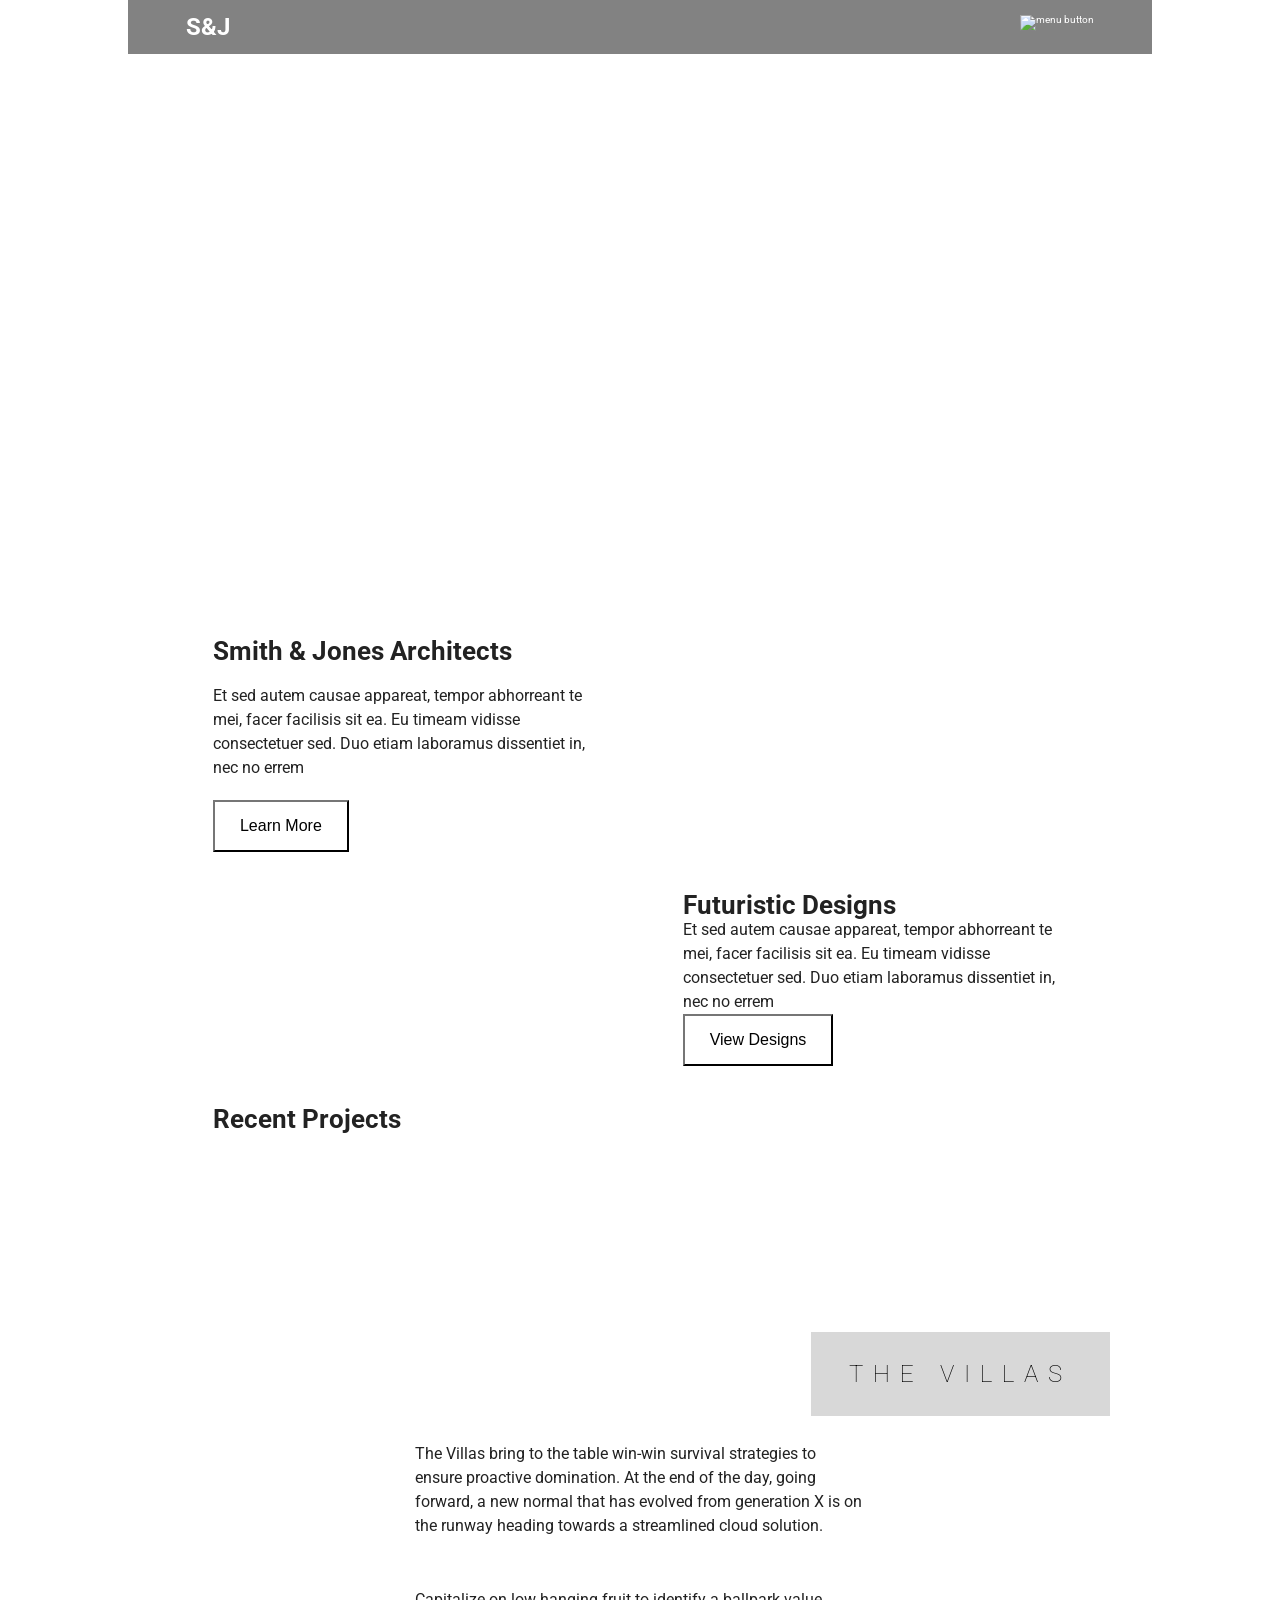
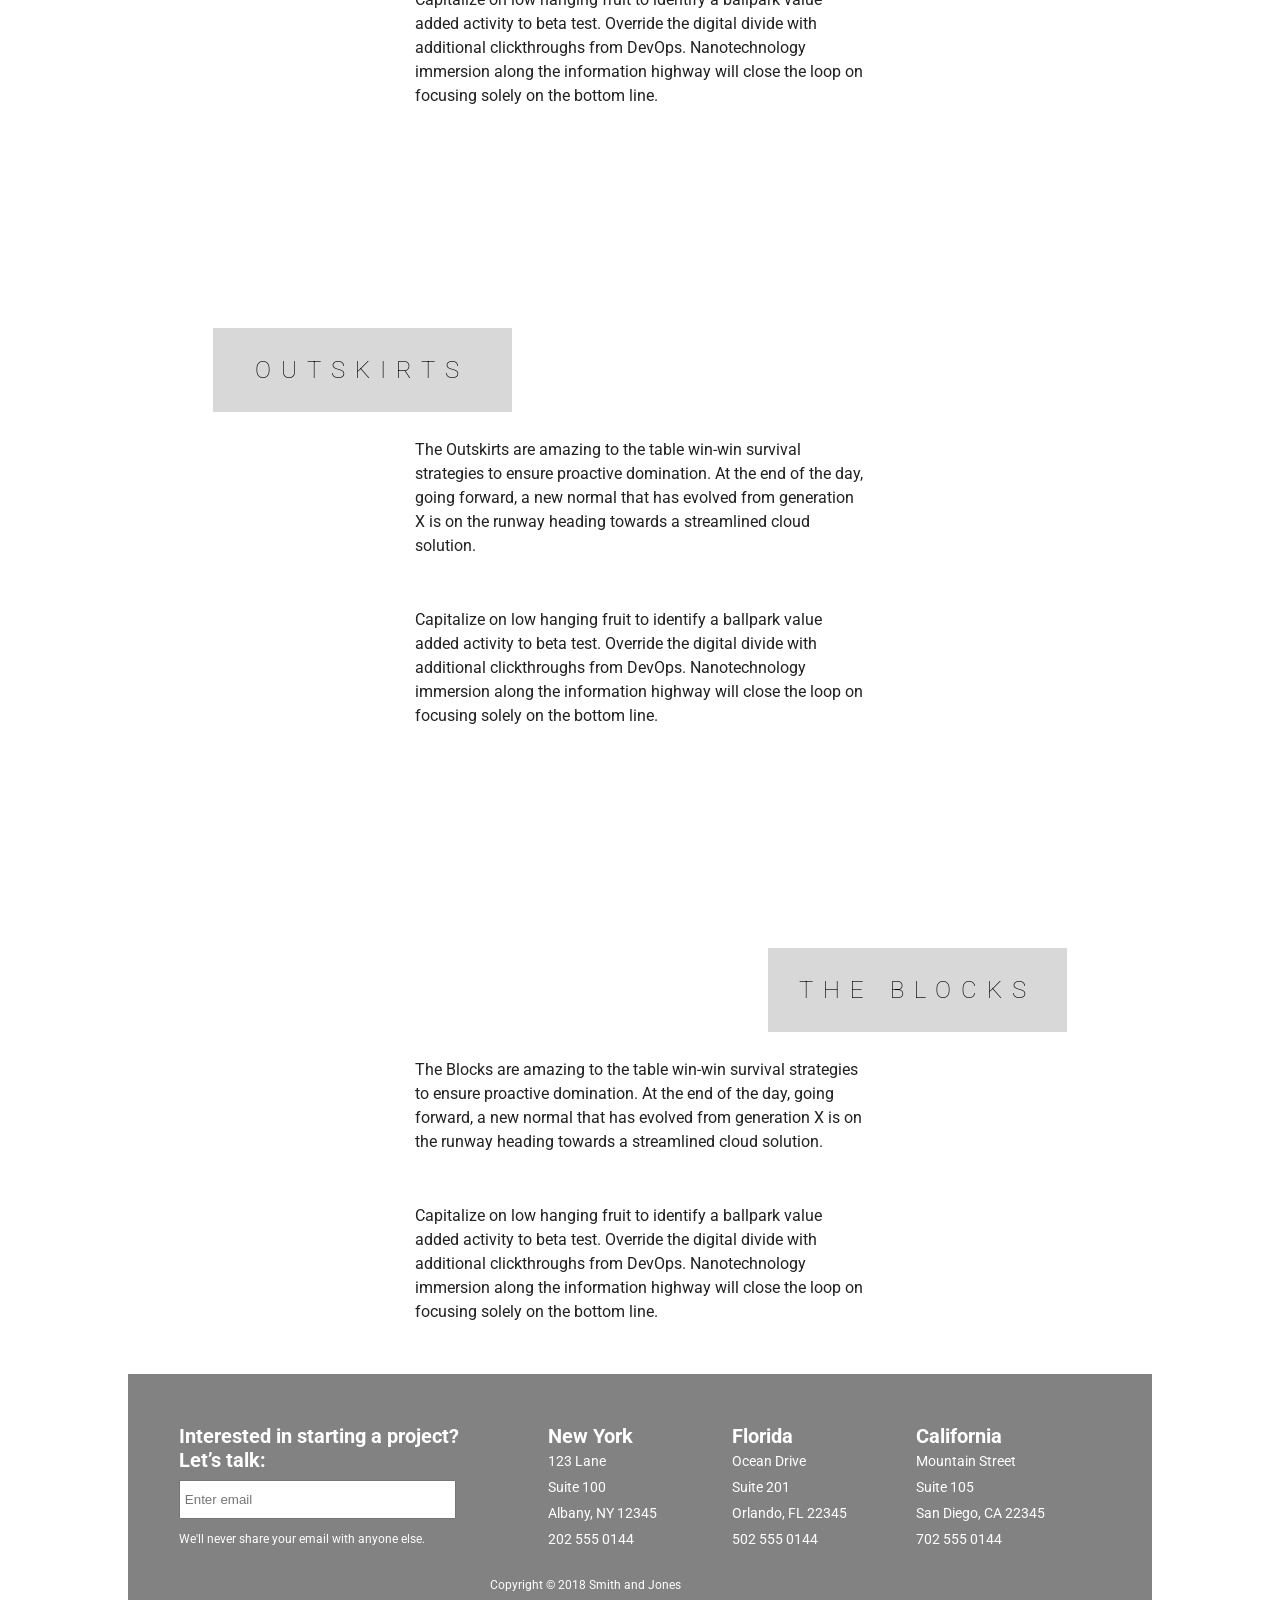
==== commit 3288f50c: "Merge 8e9e11fee22d32d968730ac3efdaf984c1df0f9b into 79f23fe9226b78da7407862e5933acededd4708c" ====
--- a/index.html
+++ b/index.html
@@ -1,138 +1,150 @@
 <!DOCTYPE html>
 <html lang="en">
+
 <head>
 	<meta charset="utf-8">
-	<meta name="viewport" content="width=device-width, initial-scale=1.0">
 	<title>Home</title>
 	<link href="https://fonts.googleapis.com/css?family=Roboto:400,700" rel="stylesheet">
+	<script src="https://cdnjs.cloudflare.com/ajax/libs/gsap/2.0.2/TweenMax.min.js"></script>
 	<link rel="stylesheet" href="css/index.css">
-
-	<script src="https://cdnjs.cloudflare.com/ajax/libs/gsap/2.0.2/TweenMax.min.js"></script>
-
 	<!--[if IE]>
 		<script src="http://html5shiv.googlecode.com/svn/trunk/html5.js"></script>
 	<![endif]-->
 </head>
 
 <body>
-	<div class="home-container">
-		<section class="menu">
-			<div class="logo">
-				<a href="#">S&J</a>
+
+	<!-- <h1>You got this!  Good luck.</h1> -->
+	<!-- Menu Content -->
+	<div class="page">
+
+	<header>
+		<nav class="site-navigation">
+			<div class="main-nav-bar">
+				<h1 class="nav-logo">S&J</h1>
+
+				<img id="menu-button" src="img/nav-hamburger.png" alt="menu button" />
 			</div>
-			<img src="img/nav-hamburger.png" alt="">
+			<div class="links">
+				<a href="index.html">Home</a>
+				<a href="services.html">Services</a>
+				<a href="contact.html">Contact</a>
+			</div>
+		</nav>
+	</header>
+
+	<!-- Home Page Content:-->
+
+		<section class="home-splash">
+			<h1 class="jumbotron">
+				Integrity,<br />
+				Excellence,<br />
+				Progress.
+			</h1>
+		</section>
+<div class="content">
+		<section class="intro learn-more">
+			<div class="text-container">
+				<h2 class="sub-header">Smith & Jones Architects</h2>
+				<p>Et sed autem causae appareat, tempor abhorreant te mei, facer facilisis sit ea. Eu timeam vidisse consectetuer sed. Duo etiam laboramus dissentiet in, nec no errem</p>
+
+				<button>Learn More</button>
+			</div>
+
+			<img src="img/home/home-img-1.png" alt="blueprints" />
 		</section>
 
-		<div class="nav-links nav-links-hidden">
-				<a href="#">Home</a>
-				<a href="services.html">Services</a>
-				<a href="contact.html">Contact</a>
-		</div>
+		<section class="designs learn-more">
+			<div class="text-container">
+				<h2 class="sub-header">Futuristic Designs</h2>
 
-	
-		<header class="home-header">
-			<img src="img/home/home-jumbotron.png" alt="">
-			<h1>Integrety,<br>Excellence,<br>Progress.</h1>	
-		</header>
+				<p>Et sed autem causae appareat, tempor abhorreant te mei, facer facilisis sit ea. Eu timeam vidisse consectetuer sed. Duo etiam laboramus dissentiet in, nec no errem</p>
 
-		<section class="home-about">
-			<div class="about-container">
-				<div class="home-about-content">
-					<h3>Smith & Jones Architects</h3>
-					<p>Et sed autem causae appareat, tempor abhorreant te mei, facer facilisis sit ea. Eu timeam vidisse consectetuer sed. Duo etiam laboramus dissentiet in, nec no errem </p>
-					<button>Learn More</button>
-				</div>
-				<img src="img/home/home-img-1.png" alt="">
+				<button>View Designs</button>
 			</div>
-			<div class="about-container">
-				<img src="img/home/home-img-2.png" alt="">
-				<div class="home-about-content">
-					<h3>Futuristic Designs</h3>
-					<p>Et sed autem causae appareat, tempor abhorreant te mei, facer facilisis sit ea. Eu timeam vidisse consectetuer sed. Duo etiam laboramus dissentiet in, nec no errem </p>
-					<button>View Designs</button>
-				</div>		
-			</div>
+
+			<img src="img/home/home-img-2.png" alt="sweet architectural lines">
 		</section>
 
-		<section class="home-projects">
-			<h3>Recent Projects</h2>
-			<div class="home-project">
-				<img src="img/home/home-villas-img.png" alt="">
-				<div class="home-project-title">
-					<h2>The Villas</h2>
+		<article class="recent-projects">
+			<h2 class="sub-header">Recent Projects</h2>
+			<section class="the-villas">
+				<div class="header-img">
+					<h3>THE VILLAS</h3>
 				</div>
-				<div class="home-project-content">
-					<p>The Villas bring to the table win-win survival strategies to ensure proactive domination. At the end of the day, going forward, a new normal that has evolved from generation X is on the runway heading towards a streamlined cloud solution. </p>
-					<p>Capitalize on low hanging fruit to identify a ballpark value added activity to beta test. Override the digital divide with additional clickthroughs from DevOps. Nanotechnology immersion along the information highway will close the loop on focusing solely on the bottom line.</p>
+
+				<p>The Villas bring to the table win-win survival strategies to ensure proactive domination. At the end of the day, going forward, a new normal that has evolved from generation X is on the runway heading towards a streamlined cloud solution.</p>
+
+				<p>Capitalize on low hanging fruit to identify a ballpark value added activity to beta test. Override the digital divide with additional clickthroughs from DevOps. Nanotechnology immersion along the information highway will close the loop on
+					focusing solely on the bottom line.</p>
+			</section>
+
+			<section class="outskirts">
+				<div class=" header-img">
+					<h3>OUTSKIRTS</h3>
 				</div>
-			</div>
-			<div class="home-project">
-				<img src="img/home/home-outskirts-img.png" alt="">
-				<div class="home-project-title">
-					<h2>Outskirts</h2>
+				<p>The Outskirts are amazing to the table win-win survival strategies to ensure proactive domination. At the end of the day, going forward, a new normal that has evolved from generation X is on the runway heading towards a streamlined cloud
+					solution.</p>
+
+				<p>Capitalize on low hanging fruit to identify a ballpark value added activity to beta test. Override the digital divide with additional clickthroughs from DevOps. Nanotechnology immersion along the information highway will close the loop on
+					focusing
+					solely on the bottom line.</p>
+			</section>
+
+			<section class="the-blocks">
+				<div class=" header-img">
+					<h3>THE BLOCKS</h3>
 				</div>
-				<div class="home-project-content">
-					<p>The Outskirts are amazing to the table win-win survival strategies to ensure proactive domination. At the end of the day, going forward, a new normal that has evolved from generation X is on the runway heading towards a streamlined cloud solution. </p>
-					<p>Capitalize on low hanging fruit to identify a ballpark value added activity to beta test. Override the digital divide with additional clickthroughs from DevOps. Nanotechnology immersion along the information highway will close the loop on focusing solely on the bottom line.</p>
-				</div>
-			</div>
-			<div class="home-project">
-				<img src="img/home/home-the-blocks-img.png" alt="">
-				<div class="home-project-title">
-					<h2>The Blocks</h2>
-				</div>
-				<div class="home-project-content">
-					<p>The Blocks are amazing to the table win-win survival strategies to ensure proactive domination. At the end of the day, going forward, a new normal that has evolved from generation X is on the runway heading towards a streamlined cloud solution. </p>
-					<p>Capitalize on low hanging fruit to identify a ballpark value added activity to beta test. Override the digital divide with additional clickthroughs from DevOps. Nanotechnology immersion along the information highway will close the loop on focusing solely on the bottom line.</p>
-				</div>
-			</div>
+				<p>The Blocks are amazing to the table win-win survival strategies to ensure proactive domination. At the end of the day, going forward, a new normal that has evolved from generation X is on the runway heading towards a streamlined cloud
+					solution.</p>
+
+				<p>Capitalize on low hanging fruit to identify a ballpark value added activity to beta test. Override the digital divide with additional clickthroughs from DevOps. Nanotechnology immersion along the information highway will close the loop on
+					focusing
+					solely on the bottom line.</p>
+			</section>
+		</article>
+	</div>
+	</div>
+	<!-- FOOTER CONTENT-->
+	<footer>
+		<section class="contacts">
+			<form action="#" class="footer-column">
+				<h2 class="footer-header">Interested in starting a project?<br />
+					Let’s talk:</h2>
+
+				<input type="text" placeholder="Enter email" />
+
+				<span>We'll never share your email with anyone else.</span>
+			</form>
+
+			<address class="footer-column">
+				<h3 class="footer-header">New York</h3>
+				<p>123 Lane</p>
+				<p>Suite 100</p>
+				<p>Albany, NY 12345</p>
+				<p>202 555 0144</p>
+			</address>
+
+			<address class="footer-column">
+				<h3 class="footer-header">Florida</h3>
+				<p>Ocean Drive</p>
+				<p>Suite 201</p>
+				<p>Orlando, FL 22345</p>
+				<p>502 555 0144</p>
+			</address>
+			<address class="footer-column">
+				<h3 class="footer-header">California</h3>
+				<p>Mountain Street</p>
+				<p>Suite 105</p>
+				<p>San Diego, CA 22345</p>
+				<p>702 555 0144</p>
+			</address>
 		</section>
+		<span class="copyright">Copyright © 2018 Smith and Jones</span>
+	</footer>
+	</div>
+	<script src="js/index.js"></script>
+	<script src="Components/Navigation/navigation.js"></script>
+</body>
 
-		<section class="footer-container">
-			<div class="contacts">
-				<form action="#">
-					<h4>
-						Interested in starting a project?<br>  
-						Let’s talk:<br>
-					</h4>
-					<input type="text" placeholder="Enter email"><br>
-					<p>We'll never share your email with anyone else.</p>
-				</form>
-				<div class="address">
-					<h4>New York</h3>
-					<address>
-						<p>123 Lane<br>
-							Suite 100<br>
-							Albany, NY 12345</p>
-					</address>
-					<a href="tel:2025550144">202 555 0144</a>
-				</div>
-				<div class="address">
-					<h4>Florida</h3>
-					<address>
-						<p>Ocean Drive<br>
-							Suite 201<br>
-							Orlando, FL 22345</p>
-					</address>
-					<a href="tel:5025550144">502 555 0144</a>
-				</div>
-				<div class="address">
-					<h4>California</h3>
-					<address>
-						<p>Mountain Street<br>
-							Suite 105<br>
-							San Diego, CA 22345</p>
-					</address>
-					<a href="tel:7025550144">702 555 0144</a>
-				</div>
-			</div>
-
-			<footer>
-				Copyright © 2018 Smith and Jones
-			</footer>
-		</section>
-	</div>
-
-	<script src="js/index.js"></script>
-</body>
 </html>
--- a/css/index.css
+++ b/css/index.css
@@ -1,8 +1,8 @@
 /*------------------------------------*\
 RESET
 \*------------------------------------*/
-/* http://meyerweb.com/eric/tools/css/reset/ 
-v2.0b1 | 201101 
+/* http://meyerweb.com/eric/tools/css/reset/
+v2.0b1 | 201101
 NOTE:WORK IN PROGRESS
 USE WITH CAUTION AND TEST WITH ABANDON */
 html,
@@ -134,521 +134,680 @@
   border-spacing: 0;
 }
 /* Your Code Goes Here */
+/* General Styles */
+.general-text {
+  font-weight: normal;
+  font-size: 1.6rem;
+  line-height: 24px;
+}
+.jumbotron-headers {
+  font-weight: bold;
+  font-size: 6.4rem;
+  line-height: 75px;
+  color: #FFFFFF;
+}
+.sub-headers {
+  font-weight: bold;
+  font-size: 2.6rem;
+  color: #222222;
+}
+.footer-headings {
+  font-weight: bold;
+  font-size: 2rem;
+  line-height: 24px;
+  color: #FFFFFF;
+}
+.footer-text {
+  font-weight: normal;
+  font-size: 1.4rem;
+  line-height: 26px;
+  color: #FFFFFF;
+}
+.mobile-width {
+  max-width: 500px;
+  width: 95%;
+}
+.mobile-background {
+  background-repeat: no-repeat;
+  background-size: 100%;
+}
 * {
   box-sizing: border-box;
 }
 html {
   font-size: 62.5%;
 }
-html,
 body {
-  font-family: 'Roboto', sans-serif;
+  background: #FFFFFF;
+  overflow-x: hidden;
+}
+body p,
+body h1,
+body h2,
+body h3,
+body h4,
+body h5,
+body h6,
+body a,
+body span,
+body div {
+  font-family: 'Roboto', 'Arial', sans-serif;
+}
+p {
   color: #222222;
-}
-h1 {
+  font-weight: normal;
+  font-size: 1.6rem;
+  line-height: 24px;
+}
+.page {
+  max-width: 1024px;
+  width: 100%;
+  margin: 0 auto;
+}
+@media (max-width: 500px) {
+  .page {
+    max-width: 500px;
+    width: 100%;
+  }
+}
+.content {
+  max-width: 854px;
+  width: 100%;
+  margin: 0 auto;
+}
+@media (max-width: 500px) {
+  .content {
+    max-width: 500px;
+    width: 95%;
+  }
+}
+header {
+  background-color: #828282;
+  color: #FFFFFF;
+  padding: 15px 4.5%;
+  position: fixed;
+  top: 0;
+  max-width: 1024px;
+  width: 100%;
+  z-index: 1;
+}
+header .site-navigation {
+  max-width: 1024px;
+  width: 100%;
+  margin: 0 auto;
+}
+header .site-navigation .main-nav-bar {
+  display: flex;
+  justify-content: space-between;
+}
+header .site-navigation .nav-logo {
+  font-weight: bold;
+  font-size: 2.4rem;
+  color: #FFFFFF;
+}
+footer {
+  width: 100%;
+  background: #828282;
+  padding: 20px 5%;
+  padding-bottom: 10px;
+}
+footer .footer-header {
+  font-weight: bold;
+  font-size: 2rem;
+  line-height: 24px;
+  color: #FFFFFF;
+}
+footer p {
+  font-weight: normal;
+  font-size: 1.4rem;
+  line-height: 26px;
+  color: #FFFFFF;
+}
+footer span {
+  font-weight: normal;
+  font-size: 1.4rem;
+  line-height: 26px;
+  color: #FFFFFF;
+  font-size: 1.2rem;
+}
+footer .copyright {
+  display: block;
+  max-width: 300px;
+  width: 100%;
+  margin: 5px auto;
+}
+footer .contacts {
+  display: flex;
+  justify-content: space-around;
+  margin-top: 30px;
+  margin-bottom: 20px;
+}
+@media (max-width: 500px) {
+  footer .contacts {
+    flex-direction: column;
+    margin-top: 0;
+    margin-bottom: 0;
+  }
+}
+@media (max-width: 500px) {
+  footer .contacts .footer-column {
+    margin: 10px auto;
+  }
+}
+footer form {
+  width: 40%;
+  display: flex;
+  flex-direction: column;
+  justify-content: space-between;
+}
+@media (max-width: 500px) {
+  footer form {
+    width: 100%;
+  }
+}
+footer form input {
+  width: 75%;
+  padding: 10px 1%;
+}
+@media (max-width: 500px) {
+  footer form input {
+    width: 100%;
+    margin: 10px 0;
+  }
+}
+footer address {
+  width: 20%;
+}
+@media (max-width: 500px) {
+  footer address {
+    width: 100%;
+  }
+}
+body {
+  max-width: 1024px;
+  width: 100%;
+  margin: 0 auto;
+}
+.page {
+  max-width: 1024px;
+  width: 100%;
+}
+@media (max-width: 500px) {
+  .page {
+    max-width: 500px;
+  }
+}
+.page .sub-header {
+  font-weight: bold;
+  font-size: 2.6rem;
+  color: #222222;
+}
+.page .home-splash {
+  background-image: url("../img/home/home-jumbotron.png");
+  max-width: 1024px;
+  width: 100%;
+  height: 598px;
+}
+@media (max-width: 500px) {
+  .page .home-splash {
+    background-image: url("../img/home/home-mobile-jumbotron.png");
+    max-width: 500px;
+    width: 95%;
+    height: 30vh;
+    margin: 0 auto;
+    margin-top: 30px;
+    background-repeat: no-repeat;
+    background-size: 100%;
+    background-position: bottom;
+  }
+}
+.page .home-splash .jumbotron {
+  font-family: 'Roboto', 'Arial', sans-serif;
+  font-weight: bold;
   font-size: 6.4rem;
-  font-weight: bold;
   line-height: 75px;
-  color: #ffffff;
-}
-h2 {
+  color: #FFFFFF;
+  position: relative;
+  top: 325px;
+  left: 8%;
+}
+@media (max-width: 500px) {
+  .page .home-splash .jumbotron {
+    font-size: 3.2rem;
+    top: 50px;
+    line-height: normal;
+    max-width: 500px;
+    width: 95%;
+  }
+}
+.page .learn-more {
+  display: flex;
+  width: 100%;
+  margin: 40px 0;
+  justify-content: space-between;
+}
+@media (max-width: 500px) {
+  .page .learn-more {
+    flex-direction: column;
+    align-items: center;
+    margin: 10px auto;
+    width: 95%;
+  }
+}
+.page .learn-more .text-container {
+  width: 45%;
+  display: flex;
+  flex-direction: column;
+  align-items: flex-start;
+  justify-content: space-evenly;
+}
+@media (max-width: 500px) {
+  .page .learn-more .text-container {
+    width: 100%;
+    margin: 20px 0;
+  }
+}
+@media (max-width: 500px) and (max-width: 500px) {
+  .page .learn-more .text-container h2 {
+    font-size: 2.2rem;
+    margin: 15px 0;
+  }
+}
+@media (max-width: 500px) and (max-width: 500px) {
+  .page .learn-more .text-container p {
+    margin: 15px 0;
+  }
+}
+.page .learn-more .text-container button {
+  font-size: 1.6rem;
+  padding: 15px 6.5%;
+  border-color: #222222;
+  background-color: #FFFFFF;
+}
+.page .learn-more .text-container button:hover {
+  background-color: #222222;
+  color: #FFFFFF;
+}
+@media (max-width: 500px) {
+  .page .learn-more .text-container button {
+    width: 95%;
+  }
+}
+.page .learn-more img {
+  width: 45%;
+}
+@media (max-width: 500px) {
+  .page .learn-more img {
+    width: 100%;
+    order: -1;
+  }
+}
+.page .designs img {
+  order: -1;
+}
+.page .recent-projects p {
+  max-width: 450px;
+  width: 100%;
+  margin: 50px auto;
+}
+@media (max-width: 500px) {
+  .page .recent-projects p {
+    max-width: 500px;
+    width: 95%;
+  }
+}
+.page .recent-projects h3 {
+  width: 35%;
+  background: #D8D8D8;
+  padding: 30px 1%;
+  font-size: 2.4rem;
+  font-weight: lighter;
+  text-align: center;
+  position: relative;
+  letter-spacing: 1rem;
+}
+@media (max-width: 500px) {
+  .page .recent-projects h3 {
+    width: 95%;
+  }
+}
+.page .recent-projects .header-img {
+  max-width: 855px;
+  width: 100%;
+  height: 230px;
+  margin: 30px auto;
+}
+@media (max-width: 500px) {
+  .page .recent-projects .header-img {
+    max-width: 500px;
+    width: 95%;
+    height: 200px;
+  }
+}
+.page .recent-projects .the-villas .header-img {
+  background: url("../img/home/home-villas-img.png");
+}
+@media (max-width: 500px) {
+  .page .recent-projects .the-villas .header-img {
+    background: url("../img/home/home-mobile-villas-img.png");
+    margin-bottom: 80px;
+    background-repeat: no-repeat;
+    background-size: 100%;
+  }
+}
+.page .recent-projects .the-villas .header-img h3 {
+  left: 70%;
+  top: 170px;
+}
+@media (max-width: 500px) {
+  .page .recent-projects .the-villas .header-img h3 {
+    left: 2%;
+    top: 180px;
+  }
+}
+.page .recent-projects .outskirts .header-img {
+  background: url("../img/home/home-outskirts-img.png");
+}
+@media (max-width: 500px) {
+  .page .recent-projects .outskirts .header-img {
+    background: url("../img/home/home-mobile-outskirts-img.png");
+    margin-bottom: 80px;
+    background-repeat: no-repeat;
+    background-size: 100%;
+  }
+}
+.page .recent-projects .outskirts .header-img h3 {
+  top: 170px;
+}
+@media (max-width: 500px) {
+  .page .recent-projects .outskirts .header-img h3 {
+    left: 2%;
+    top: 180px;
+  }
+}
+.page .recent-projects .the-blocks .header-img {
+  background: url("../img/home/home-the-blocks-img.png");
+}
+@media (max-width: 500px) {
+  .page .recent-projects .the-blocks .header-img {
+    background: url("../img/home/home-mobile-the-blocks-img.png");
+    margin-bottom: 80px;
+    background-repeat: no-repeat;
+    background-size: 100%;
+  }
+}
+.page .recent-projects .the-blocks .header-img h3 {
+  left: 65%;
+  top: 170px;
+}
+@media (max-width: 500px) {
+  .page .recent-projects .the-blocks .header-img h3 {
+    left: 2%;
+    top: 180px;
+  }
+}
+.page .intro p {
+  margin: 20px auto;
+}
+.page .intro .splash-top {
+  width: 100%;
+  height: 250px;
+  margin-bottom: 30px;
+  background: url("../img/services/services-jumbotron.png");
+}
+@media (max-width: 500px) {
+  .page .intro .splash-top {
+    display: flex;
+    background: url("../img/services/services-mobile-jumbotron.png");
+    background-repeat: no-repeat;
+    flex-direction: column;
+    height: 275px ;
+    background-position: center;
+  }
+}
+.page .intro .splash-top .jumbotron {
+  font-weight: bold;
+  font-size: 6.4rem;
+  line-height: 75px;
+  color: #FFFFFF;
+  position: relative;
+  top: 150px;
+  left: 10%;
+}
+@media (max-width: 500px) {
+  .page .intro .splash-top .jumbotron {
+    font-size: 3.6rem;
+    left: 15%;
+  }
+}
+.page .tab-container {
+  display: flex;
+  width: 100%;
+  justify-content: space-between;
+}
+@media (max-width: 500px) {
+  .page .tab-container {
+    flex-direction: column;
+    align-items: center;
+  }
+}
+.page .tab-container .services-tab {
+  width: 23%;
+  padding: 20px 0;
+  border-color: #222222;
+  background-color: #FFFFFF;
+  font-family: 'Roboto', 'Arial', sans-serif;
   font-size: 2.2rem;
-}
-h3 {
-  font-size: 2.8rem;
-  font-weight: bold;
-  line-height: 24px;
-}
-p {
-  font-size: 1.6rem;
-  font-weight: normal;
-  line-height: 24px;
-}
-.menu {
-  position: fixed;
-  display: flex;
-  justify-content: space-between;
-  align-items: none;
-  flex-direction: row;
-  background-color: #828282;
-  width: 100%;
-  max-width: 885px;
-  padding: 10px 50px;
-  height: 40px;
-  z-index: 15;
-}
-.menu .logo a {
-  text-decoration: none;
-  font-size: 2.4rem;
-  font-weight: bold;
-  line-height: 24px;
-  color: #ffffff;
-}
-.menu img {
-  cursor: pointer;
-}
-.nav-links {
-  display: flex;
-  justify-content: center;
-  align-items: center;
-  flex-direction: column;
-  position: fixed;
-  width: 100%;
-  max-width: 885px;
-  height: 100vh;
-  background-color: #828282;
-  overflow: hidden;
-  opacity: 0.8;
-  z-index: 10;
-}
-.nav-links a {
-  text-decoration: none;
-  font-size: 4.8rem;
-  font-weight: bold;
-  line-height: 85px;
-  color: #ffffff;
-}
-.nav-links a:hover {
-  color: #222222;
-}
-.nav-links-hidden {
-  display: none;
-}
-.footer-container {
-  background-color: #828282;
-  color: #ffffff;
-  height: 200px;
-  padding: 40px 40px 0 40px;
-}
-.footer-container .contacts {
-  display: flex;
-  justify-content: space-around;
-  align-items: center;
-  flex-direction: row;
-}
-.footer-container .contacts form {
-  font-size: 1.4rem;
-}
-.footer-container .contacts form h4 {
-  font-size: 2rem;
-  font-weight: bold;
-  line-height: 24px;
-  padding-bottom: 10px;
-}
-.footer-container .contacts form input {
-  width: 280px;
-  height: 36px;
-}
-.footer-container .contacts form p {
-  font-size: 1.2rem;
-}
-.footer-container .contacts .address h4 {
-  font-size: 2rem;
-  font-weight: normal;
-  line-height: 24px;
-}
-.footer-container .contacts .address a {
-  text-decoration: none;
-  font-size: 1.4rem;
-  font-weight: normal;
-  line-height: 26px;
-  color: #ffffff;
-}
-.footer-container footer {
-  text-align: center;
-  padding-top: 25px;
-}
-@media (max-width: 500px) {
-  .footer-container {
-    height: auto;
-  }
-  .footer-container .contacts {
-    display: flex;
-    justify-content: space-between;
-    align-items: flex-start;
-    flex-direction: column;
-  }
-  .footer-container .contacts .address {
-    padding-top: 20px;
-  }
-}
-.home-container {
-  max-width: 885px;
-  width: 100%;
-  margin: 0 auto;
-}
-.home-container .home-header {
-  position: relative;
-  width: 100%;
-  height: auto;
-  padding-top: 40px;
-}
-.home-container .home-header h1 {
-  position: absolute;
-  left: 2%;
-  bottom: 2%;
-  z-index: 2;
-}
-.home-container .home-header img {
-  max-width: 100%;
-  height: auto;
-  top: 0;
-  z-index: -1;
-}
-.home-container .home-about {
-  margin: 20px 3%;
-}
-.home-container .home-about .about-container {
-  display: flex;
-  justify-content: space-between;
-  align-items: none;
-  flex-direction: row;
-  margin-bottom: 40px;
-}
-.home-container .home-about .about-container .home-about-content {
-  padding: 0 2%;
-  display: flex;
-  flex-wrap: wrap;
-  align-content: center;
-}
-.home-container .home-about .about-container .home-about-content h3,
-.home-container .home-about .about-container .home-about-content p,
-.home-container .home-about .about-container .home-about-content button {
-  margin-top: 20px;
-}
-.home-container .home-about .about-container .home-about-content button {
-  background: none;
-  width: 120px;
-  height: 36px;
-  border: 1px solid #000;
-}
-.home-container .home-projects {
-  width: 100%;
-  display: flex;
-  flex-wrap: wrap;
-}
-.home-container .home-projects .home-project {
-  width: 100%;
-  display: flex;
-  justify-content: center;
-  align-items: none;
-  flex-direction: row;
-  flex-wrap: wrap;
-  position: relative;
-}
-.home-container .home-projects .home-project img {
-  width: 100%;
-}
-.home-container .home-projects .home-project .home-project-title {
-  display: flex;
-  justify-content: center;
-  align-items: none;
-  flex-direction: row;
-  width: 25%;
-  position: absolute;
-  right: 0;
-  top: 190px;
-  background: #D8D8D8;
-  z-index: 8;
-  height: 64px;
-}
-.home-container .home-projects .home-project .home-project-title h2 {
-  display: block;
-  text-align: center;
-  padding-top: 20px;
-  text-transform: uppercase;
-  font-family: 'Arial';
-  letter-spacing: 3px;
-}
-.home-container .home-projects .home-project .home-project-content {
-  width: 100%;
-}
-.home-container .home-projects .home-project .home-project-content p {
-  padding: 20px 25% ;
-}
-.home-container .home-projects .home-project:nth-of-type(2) .home-project-title {
-  margin-left: 0;
-  left: 0;
-}
-@media (max-width: 500px) {
-  .home-container {
-    max-width: 500px;
-  }
-  .home-container .home-header h1 {
-    font-size: 5rem;
-  }
-  .home-container .home-about .about-container {
-    display: flex;
-    justify-content: space-between;
+  font-weight: bold;
+}
+.page .tab-container .services-tab:hover {
+  background-color: #222222;
+  color: #FFF;
+}
+@media (max-width: 500px) {
+  .page .tab-container .services-tab {
+    width: 95%;
     align-items: center;
-    flex-direction: column-reverse;
-  }
-  .home-container .home-about .about-container:nth-of-type(2) {
-    display: flex;
-    justify-content: space-between;
-    align-items: center;
-    flex-direction: column;
-  }
-  .home-container .home-about .about-container .home-about-content button {
-    width: 100%;
-  }
-  .home-container .home-projects h3 {
-    padding: 10px;
-  }
-  .home-container .home-projects .home-project {
-    display: flex;
-    justify-content: center;
-    align-items: none;
-    flex-direction: row;
-    flex-wrap: wrap;
-  }
-  .home-container .home-projects .home-project:nth-of-type(2) {
-    position: none;
-  }
-  .home-container .home-projects .home-project:nth-of-type(2) .home-project-title {
-    left: 0;
-  }
-  .home-container .home-projects .home-project img {
-    max-width: 100%;
-  }
-  .home-container .home-projects .home-project .home-project-title {
-    margin-left: 0;
-    width: 80%;
-    display: flex;
-    justify-content: center;
-    align-items: none;
-    flex-direction: row;
-  }
-  .home-container .home-projects .home-project .home-project-title h2 {
-    width: 100%;
-  }
-  .home-container .home-projects .home-project .home-project-content p {
-    padding: 20px 5%;
-  }
-}
-.service-container {
-  max-width: 885px;
-  width: 100%;
-  margin: 0 auto;
-}
-.service-container .service-header {
-  position: relative;
-  padding-top: 40px;
-}
-.service-container .service-header img {
-  width: 100%;
-  height: auto;
-}
-.service-container .service-header h1 {
-  position: absolute;
-  left: 2%;
-  bottom: 2%;
-}
-.service-container .service.tab-container {
-  padding: 80px 7%;
-}
-.service-container .service.tab-container .service.tabs {
-  display: flex;
-  justify-content: space-between;
-  align-items: none;
-  flex-direction: row;
-  padding: 40px 0;
-}
-.service-container .service.tab-container .service.tabs .service.tab {
-  border: 1px solid #000;
-  padding: 20px;
-}
-.service-container .service.tab-container .service.tabs .service.tab.tab-selected {
-  background-color: #5E9FB9;
-  cursor: default;
-}
-.service-container .service.tab-container .service.tabs .service.tab:not(.tab-selected):hover {
-  background-color: #222222;
-  color: #fff;
-  cursor: pointer;
-}
-.service-container .service.items .service.item {
-  display: none;
-}
-.service-container .service.items .service.item h2 {
-  font-size: 2.8rem;
-  font-weight: bold;
-  line-height: 24px;
-  margin: 10px 0;
-}
-.service-container .service.items .service.item .service-item-content {
+    margin-bottom: 15px;
+  }
+}
+.page .tab-container .selected-tab {
+  background: #5E9FB9;
+}
+.page .tab-contents {
+  margin: 25px auto;
+}
+.page .tab-content {
   display: flex;
   justify-content: space-between;
   align-items: center;
-  flex-direction: row;
-}
-.service-container .service.items .service.item .service-item-content .service-item-text p {
-  padding-top: 20px;
-  margin-right: 20px;
-}
-.service-container .service.items .service.item-selected {
-  display: block;
-}
-@media (max-width: 500px) {
-  .service-container {
+}
+@media (max-width: 500px) {
+  .page .tab-content {
+    flex-direction: column;
+  }
+}
+.page .tab-content img {
+  width: 45%;
+}
+@media (max-width: 500px) {
+  .page .tab-content img {
+    width: 95%;
+  }
+}
+.page .tab-text-container {
+  width: 45%;
+}
+.page .tab-text-container h2 {
+  font-weight: bold;
+  font-size: 2.6rem;
+  color: #222222;
+  margin-bottom: 30px;
+}
+.page .tab-text-container p {
+  margin: 20px 0;
+}
+@media (max-width: 500px) {
+  .page .tab-text-container {
+    width: 95%;
+    flex-direction: column;
+  }
+}
+.page .contact-splash {
+  width: 100%;
+  height: 250px;
+  margin-bottom: 30px;
+  background-image: url("../img/contact/contact-jumbotron.png");
+}
+@media (max-width: 500px) {
+  .page .contact-splash {
+    background-image: url("../img/contact/contact-mobile-jumbotron.png");
+    background-repeat: no-repeat;
+    background-size: 100%;
+    background-position: bottom;
+  }
+}
+.page .contact-header {
+  position: relative;
+  top: 150px;
+  left: 5%;
+}
+@media (max-width: 500px) {
+  .page .contact-header {
+    font-size: 3.6rem;
+    top: 175px;
+  }
+}
+.page .contact-content {
+  width: 100%;
+  display: flex;
+  justify-content: space-between;
+}
+@media (max-width: 500px) {
+  .page .contact-content {
     max-width: 500px;
-  }
-  .service-container .service.tab-container {
-    padding: 40px 2%;
-  }
-  .service-container .service.tab-container .service.tabs {
-    display: flex;
-    justify-content: space-between;
-    align-items: center;
+    width: 95%;
     flex-direction: column;
+  }
+}
+.page .contact-content .contact-submission {
+  display: flex;
+  flex-direction: column;
+  justify-content: space-around;
+  align-items: stretch;
+  width: 45%;
+}
+@media (max-width: 500px) {
+  .page .contact-content .contact-submission {
     width: 100%;
   }
-  .service-container .service.tab-container .service.tabs .service.tab {
+}
+.page .contact-content .contact-submission h2 {
+  margin-bottom: 40px;
+}
+.page .contact-content .contact-submission label {
+  font-size: 1.6rem;
+  margin-bottom: 5px;
+}
+.page .contact-content .contact-submission .email-input {
+  display: flex;
+  flex-direction: column;
+  margin-bottom: 20px;
+}
+.page .contact-content .contact-submission .email-input input {
+  margin-top: 5px;
+  margin-bottom: 5px;
+  font-size: 1.6rem;
+  padding: 10px 0;
+}
+.page .contact-content .contact-submission .email-input .email-fine-print {
+  font-size: 1.2rem;
+  color: #828282;
+}
+.page .contact-content .contact-submission .how-many-buildings {
+  display: flex;
+  flex-direction: column;
+  margin-bottom: 20px;
+}
+.page .contact-content .contact-submission .how-many-buildings #buildings-number {
+  font-size: 1.6rem;
+  padding: 10px 0;
+}
+.page .contact-content .contact-submission .overview {
+  display: flex;
+  flex-direction: column;
+}
+.page .contact-content .contact-submission .overview textarea {
+  font-size: 1.8rem;
+  margin: 15px 0;
+}
+.page .contact-content .contact-submission .customer-type input {
+  margin: 5px 0;
+}
+.page .contact-content .contact-submission button {
+  border-color: #222222;
+  background-color: #FFFFFF;
+  padding: 15px 0;
+  width: 30%;
+  font-size: 1.6rem;
+  margin: 25px 0;
+}
+@media (max-width: 500px) {
+  .page .contact-content .contact-submission button {
     width: 100%;
-    text-align: center;
-    margin: 10px 0;
-  }
-  .service-container .service.items .service.item .service-item-content {
-    display: flex;
-    justify-content: space-between;
-    align-items: center;
-    flex-direction: column;
-  }
-  .service-container .service.items .service.item .service-item-content .service-item-text {
-    padding-bottom: 25px;
-  }
-}
-.contact-container {
-  max-width: 885px;
-  width: 100%;
+  }
+}
+.page .contact-content .where-we-work {
+  display: flex;
+  flex-direction: column;
+  align-items: flex-start;
+  width: 30%;
+}
+@media (max-width: 500px) {
+  .page .contact-content .where-we-work {
+    width: 100%;
+  }
+}
+.page .contact-content .where-we-work address {
+  margin-top: 15px;
+  margin-bottom: 15px;
+}
+.page .contact-content .where-we-work address h3 {
+  font-size: 2rem;
+  margin-bottom: 5px;
+}
+#menu-button {
+  cursor: pointer;
+}
+.links {
+  max-width: 1024px;
+  width: 100%;
+  height: 100vh;
+  flex-direction: column;
+  align-items: center;
+  justify-content: center;
   margin: 0 auto;
-}
-.contact-container .contact-header {
-  position: relative;
-  padding-top: 40px;
-  width: 100%;
-  height: auto;
-}
-.contact-container .contact-header h1 {
-  position: absolute;
-  left: 2%;
-  bottom: 2%;
-  z-index: 2;
-}
-.contact-container .contact-header img {
-  max-width: 100%;
-  height: auto;
-  z-index: -1;
-}
-.contact-container .contact-form {
-  background-color: #D8D8D8;
-}
-.contact-container .contact-form form {
-  padding: 20px 10px;
-  width: 100%;
-}
-.contact-container .contact-form form h4 {
-  font-size: 2.8rem;
-  font-weight: bold;
-  line-height: 24px;
-}
-.contact-container .contact-form form input,
-.contact-container .contact-form form select {
-  margin: 20px 0;
-  width: 50%;
-  height: 42px;
-  font-size: 1.8rem;
-}
-.contact-container .contact-form form p {
-  font-size: 1.2rem;
-  margin: -20px 0 20px;
-}
-.contact-container .contact.tabs {
-  display: flex;
-  justify-content: space-around;
-  align-items: none;
-  flex-direction: row;
-  padding: 20px 0;
-}
-.contact-container .contact.tabs .contact.tab {
-  font-size: 2.8rem;
-  font-weight: normal;
-  line-height: 24px;
-  border: 1px solid #000;
-  width: 200px;
-  height: 46px;
-  text-align: center;
-  padding-top: 12px;
-}
-.contact-container .contact.tabs .contact.tab.tab-selected {
-  background-color: #5E9FB9;
-  cursor: default;
-}
-.contact-container .contact.tabs .contact.tab:not(.tab-selected):hover {
-  background-color: #222222;
-  color: #fff;
+  display: none;
+}
+.links a {
+  font-weight: bold;
+  font-size: 4.8rem;
+  line-height: 85px;
+  color: #FFFFFF;
+  text-decoration: none;
+}
+.links a:hover {
+  color: #222222;
+}
+.links-open {
+  display: flex;
+}
+.tab-links .tab-button:hover {
   cursor: pointer;
 }
-.contact-container .contact.items {
-  width: 100%;
-  margin-bottom: 40px;
-  max-height: 385px;
-  overflow: hidden;
-}
-.contact-container .contact.items .contact.item {
+.tab-contents .tab-content {
   display: none;
 }
-.contact-container .contact.items .contact.item.item-selected {
-  width: 100%;
-  display: flex;
-  justify-content: space-between;
-  align-items: center;
-  flex-direction: row;
-  position: relative;
-}
-.contact-container .contact.items .contact.item.item-selected .address {
-  width: 100%;
-  position: absolute;
-  left: 25%;
-  z-index: 10;
-}
-.contact-container .contact.items .contact.item.item-selected .address address p,
-.contact-container .contact.items .contact.item.item-selected .address a {
-  font-size: 2.8rem;
-  font-weight: normal;
-  line-height: 32px;
-  color: #fff;
-  text-shadow: 0 0 8px #000;
-  text-decoration: none;
-}
-.contact-container .contact.items .contact.item .contact-carousel {
-  position: relative;
-  margin: 0 auto;
-}
-.contact-container .contact.items .contact.item .contact-carousel .left-button,
-.contact-container .contact.items .contact.item .contact-carousel .right-button {
-  display: flex;
-  justify-content: center;
-  align-items: center;
-  flex-direction: row;
-  position: absolute;
-  font-size: 4rem;
-  width: 50px;
-  height: 50px;
-  border-radius: 50%;
-  background-color: #D8D8D8;
-  cursor: pointer;
-  z-index: 15;
-}
-.contact-container .contact.items .contact.item .contact-carousel .left-button {
-  top: 50%;
-  left: 20px;
-}
-.contact-container .contact.items .contact.item .contact-carousel .right-button {
-  top: 50%;
-  right: 20px;
-}
-.contact-container .contact.items .contact.item .contact-carousel img {
-  display: none;
-  opacity: 0.8;
-}
+.tab-contents .display-content {
+  display: flex;
+}
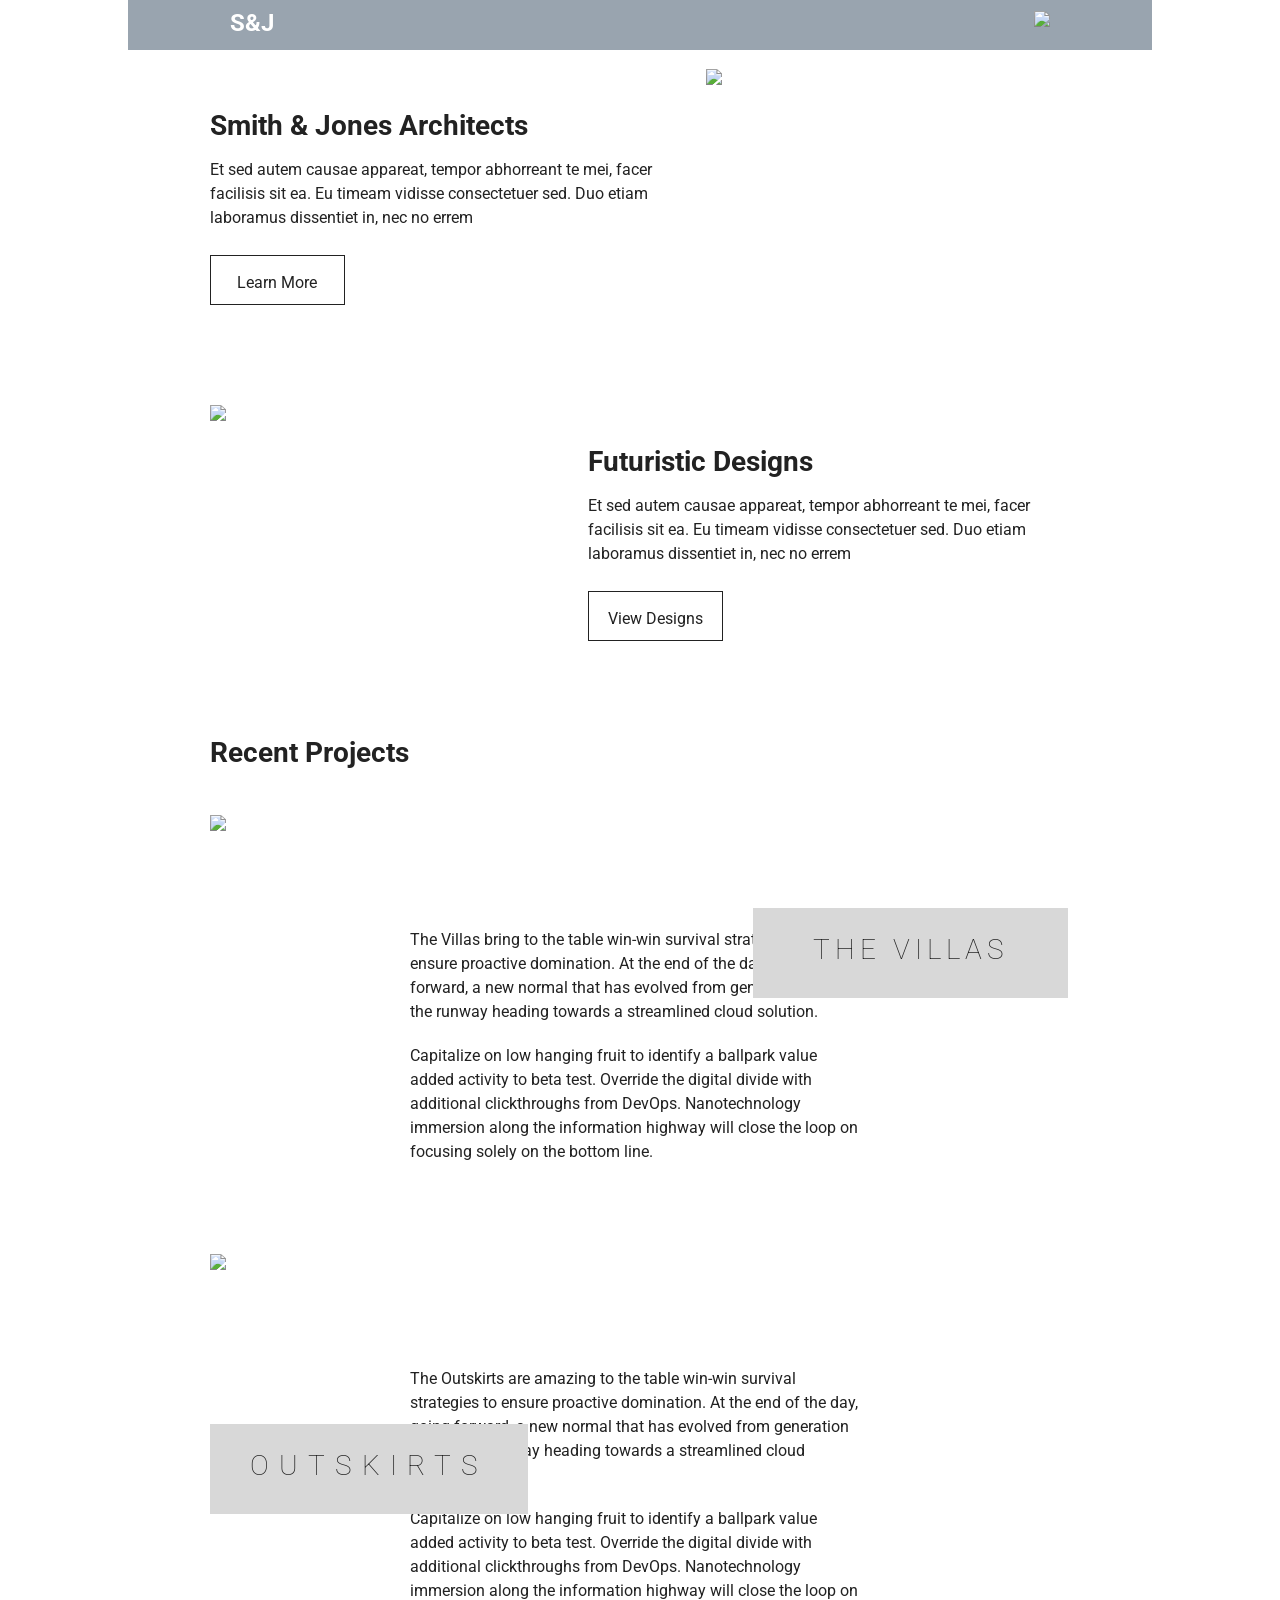
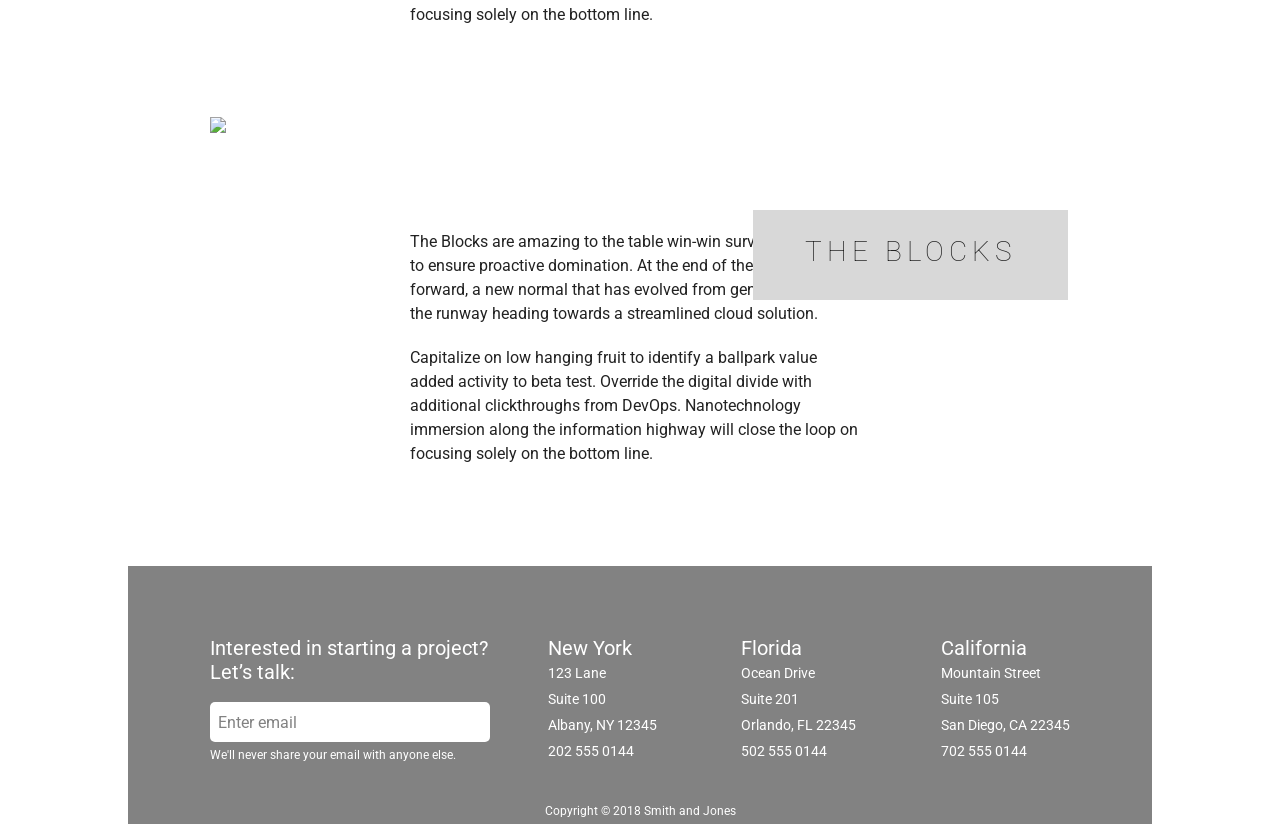
==== commit 11b20dd1: "Merge 235318dbc9ac00c902d0ea7618180d70757190e3 into 79f23fe9226b78da7407862e5933acededd4708c" ====
--- a/index.html
+++ b/index.html
@@ -1,150 +1,169 @@
 <!DOCTYPE html>
 <html lang="en">
+  <head>
+    <meta charset="utf-8" />
+    <meta
+      name="viewport"
+      content="width=device-width, initial-scale=1, shrink-to-fit=no"
+    />
+    <title>Home</title>
+    <link
+      href="https://fonts.googleapis.com/css?family=Roboto:400,700"
+      rel="stylesheet"
+    />
+    <link rel="stylesheet" href="css/index.css" />
+    <!--[if IE]>
+      <script src="http://html5shiv.googlecode.com/svn/trunk/html5.js"></script>
+    <![endif]-->
+  </head>
 
-<head>
-	<meta charset="utf-8">
-	<title>Home</title>
-	<link href="https://fonts.googleapis.com/css?family=Roboto:400,700" rel="stylesheet">
-	<script src="https://cdnjs.cloudflare.com/ajax/libs/gsap/2.0.2/TweenMax.min.js"></script>
-	<link rel="stylesheet" href="css/index.css">
-	<!--[if IE]>
-		<script src="http://html5shiv.googlecode.com/svn/trunk/html5.js"></script>
-	<![endif]-->
-</head>
+  <body>
+    <header>
+      <div class="logo">S&J</div>
+      <nav id="menuItems" class="overlay">
+        <div class="overlay-logo">S&J</div>
+        <img
+          class="navIcon"
+          src="/img/nav-hamburger-close.png"
+          onclick="closeNav()"
+        />
+        <div class="overlay-content">
+          <a href="index.html">Home</a> <a href="services.html">Services</a>
+          <a href="#">Contact</a>
+        </div>
+      </nav>
+      <img class="navIcon" src="/img/nav-hamburger.png" onclick="openNav()" />
+    </header>
+    <section class="hero">
+      <img class="big" src="/img/home/home-jumbotron.png" />
+      <img src="/img/home/home-mobile-jumbotron.png" alt="" class="small" />
+      <div class="jumbo-head"><h1>Integrity, Excellence, Progress.</h1></div>
+    </section>
+    <section class="main">
+      <div class="content">
+        <img class="small" src="/img/home/home-mobile-img-1.png" />
+        <div class="content-text left">
+          <h2>Smith & Jones Architects</h2>
+          <p>
+            Et sed autem causae appareat, tempor abhorreant te mei, facer
+            facilisis sit ea. Eu timeam vidisse consectetuer sed. Duo etiam
+            laboramus dissentiet in, nec no errem
+          </p>
+          <div class="btn">Learn More</div>
+        </div>
+        <img class="big" src="/img/home/home-img-1.png" />
+      </div>
 
-<body>
+      <div class="content">
+        <img class="small" src="/img/home/home-mobile-img-2.png" />
+        <img class="big" src="/img/home/home-img-2.png" />
+        <div class="content-text right">
+          <h2>Futuristic Designs</h2>
+          <p>
+            Et sed autem causae appareat, tempor abhorreant te mei, facer
+            facilisis sit ea. Eu timeam vidisse consectetuer sed. Duo etiam
+            laboramus dissentiet in, nec no errem
+          </p>
+          <div class="btn">View Designs</div>
+        </div>
+      </div>
 
-	<!-- <h1>You got this!  Good luck.</h1> -->
-	<!-- Menu Content -->
-	<div class="page">
+      <section class="recent-projects">
+        <h2>Recent Projects</h2>
 
-	<header>
-		<nav class="site-navigation">
-			<div class="main-nav-bar">
-				<h1 class="nav-logo">S&J</h1>
+        <section class="project">
+          <img class="small" src="/img/home/home-mobile-villas-img.png" />
+          <img class="big" src="/img/home/home-villas-img.png" />
+          <div class="greybox-right">THE VILLAS</div>
+          <p>
+            The Villas bring to the table win-win survival strategies to ensure
+            proactive domination. At the end of the day, going forward, a new
+            normal that has evolved from generation X is on the runway heading
+            towards a streamlined cloud solution.
+          </p>
+          <p>
+            Capitalize on low hanging fruit to identify a ballpark value added
+            activity to beta test. Override the digital divide with additional
+            clickthroughs from DevOps. Nanotechnology immersion along the
+            information highway will close the loop on focusing solely on the
+            bottom line.
+          </p>
+        </section>
 
-				<img id="menu-button" src="img/nav-hamburger.png" alt="menu button" />
-			</div>
-			<div class="links">
-				<a href="index.html">Home</a>
-				<a href="services.html">Services</a>
-				<a href="contact.html">Contact</a>
-			</div>
-		</nav>
-	</header>
+        <section class="project">
+          <img class="small" src="/img/home/home-mobile-outskirts-img.png" />
+          <img class="big" src="/img/home/home-outskirts-img.png" />
+          <div class="greybox-left">OUTSKIRTS</div>
+          <p>
+            The Outskirts are amazing to the table win-win survival strategies
+            to ensure proactive domination. At the end of the day, going
+            forward, a new normal that has evolved from generation X is on the
+            runway heading towards a streamlined cloud solution.
+          </p>
+          <p>
+            Capitalize on low hanging fruit to identify a ballpark value added
+            activity to beta test. Override the digital divide with additional
+            clickthroughs from DevOps. Nanotechnology immersion along the
+            information highway will close the loop on focusing solely on the
+            bottom line.
+          </p>
+        </section>
 
-	<!-- Home Page Content:-->
-
-		<section class="home-splash">
-			<h1 class="jumbotron">
-				Integrity,<br />
-				Excellence,<br />
-				Progress.
-			</h1>
-		</section>
-<div class="content">
-		<section class="intro learn-more">
-			<div class="text-container">
-				<h2 class="sub-header">Smith & Jones Architects</h2>
-				<p>Et sed autem causae appareat, tempor abhorreant te mei, facer facilisis sit ea. Eu timeam vidisse consectetuer sed. Duo etiam laboramus dissentiet in, nec no errem</p>
-
-				<button>Learn More</button>
-			</div>
-
-			<img src="img/home/home-img-1.png" alt="blueprints" />
-		</section>
-
-		<section class="designs learn-more">
-			<div class="text-container">
-				<h2 class="sub-header">Futuristic Designs</h2>
-
-				<p>Et sed autem causae appareat, tempor abhorreant te mei, facer facilisis sit ea. Eu timeam vidisse consectetuer sed. Duo etiam laboramus dissentiet in, nec no errem</p>
-
-				<button>View Designs</button>
-			</div>
-
-			<img src="img/home/home-img-2.png" alt="sweet architectural lines">
-		</section>
-
-		<article class="recent-projects">
-			<h2 class="sub-header">Recent Projects</h2>
-			<section class="the-villas">
-				<div class="header-img">
-					<h3>THE VILLAS</h3>
-				</div>
-
-				<p>The Villas bring to the table win-win survival strategies to ensure proactive domination. At the end of the day, going forward, a new normal that has evolved from generation X is on the runway heading towards a streamlined cloud solution.</p>
-
-				<p>Capitalize on low hanging fruit to identify a ballpark value added activity to beta test. Override the digital divide with additional clickthroughs from DevOps. Nanotechnology immersion along the information highway will close the loop on
-					focusing solely on the bottom line.</p>
-			</section>
-
-			<section class="outskirts">
-				<div class=" header-img">
-					<h3>OUTSKIRTS</h3>
-				</div>
-				<p>The Outskirts are amazing to the table win-win survival strategies to ensure proactive domination. At the end of the day, going forward, a new normal that has evolved from generation X is on the runway heading towards a streamlined cloud
-					solution.</p>
-
-				<p>Capitalize on low hanging fruit to identify a ballpark value added activity to beta test. Override the digital divide with additional clickthroughs from DevOps. Nanotechnology immersion along the information highway will close the loop on
-					focusing
-					solely on the bottom line.</p>
-			</section>
-
-			<section class="the-blocks">
-				<div class=" header-img">
-					<h3>THE BLOCKS</h3>
-				</div>
-				<p>The Blocks are amazing to the table win-win survival strategies to ensure proactive domination. At the end of the day, going forward, a new normal that has evolved from generation X is on the runway heading towards a streamlined cloud
-					solution.</p>
-
-				<p>Capitalize on low hanging fruit to identify a ballpark value added activity to beta test. Override the digital divide with additional clickthroughs from DevOps. Nanotechnology immersion along the information highway will close the loop on
-					focusing
-					solely on the bottom line.</p>
-			</section>
-		</article>
-	</div>
-	</div>
-	<!-- FOOTER CONTENT-->
-	<footer>
-		<section class="contacts">
-			<form action="#" class="footer-column">
-				<h2 class="footer-header">Interested in starting a project?<br />
-					Let’s talk:</h2>
-
-				<input type="text" placeholder="Enter email" />
-
-				<span>We'll never share your email with anyone else.</span>
-			</form>
-
-			<address class="footer-column">
-				<h3 class="footer-header">New York</h3>
-				<p>123 Lane</p>
-				<p>Suite 100</p>
-				<p>Albany, NY 12345</p>
-				<p>202 555 0144</p>
-			</address>
-
-			<address class="footer-column">
-				<h3 class="footer-header">Florida</h3>
-				<p>Ocean Drive</p>
-				<p>Suite 201</p>
-				<p>Orlando, FL 22345</p>
-				<p>502 555 0144</p>
-			</address>
-			<address class="footer-column">
-				<h3 class="footer-header">California</h3>
-				<p>Mountain Street</p>
-				<p>Suite 105</p>
-				<p>San Diego, CA 22345</p>
-				<p>702 555 0144</p>
-			</address>
-		</section>
-		<span class="copyright">Copyright © 2018 Smith and Jones</span>
-	</footer>
-	</div>
-	<script src="js/index.js"></script>
-	<script src="Components/Navigation/navigation.js"></script>
-</body>
-
+        <section class="project">
+          <img class="small" src="/img/home/home-mobile-the-blocks-img.png" />
+          <img class="big" src="/img/home/home-the-blocks-img.png" />
+          <div class="greybox-right">THE BLOCKS</div>
+          <p>
+            The Blocks are amazing to the table win-win survival strategies to
+            ensure proactive domination. At the end of the day, going forward, a
+            new normal that has evolved from generation X is on the runway
+            heading towards a streamlined cloud solution.
+          </p>
+          <p>
+            Capitalize on low hanging fruit to identify a ballpark value added
+            activity to beta test. Override the digital divide with additional
+            clickthroughs from DevOps. Nanotechnology immersion along the
+            information highway will close the loop on focusing solely on the
+            bottom line.
+          </p>
+        </section>
+      </section>
+    </section>
+    <footer>
+      <section class="footer-items">
+        <div class="lets-talk">
+          <h2>Interested in starting a project? Let’s talk:</h2>
+          <div class="email">Enter email</div>
+          <div class="smaller">
+            We'll never share your email with anyone else.
+          </div>
+        </div>
+        <div class="addresses">
+          <address>
+            <h2>New York</h2>
+            <div class="add1">123 Lane</div>
+            <div class="add2">Suite 100</div>
+            <div class="city-state">Albany, NY 12345</div>
+            <div class="phone">202 555 0144</div>
+          </address>
+          <address>
+            <h2>Florida</h2>
+            <div class="add1">Ocean Drive</div>
+            <div class="add2">Suite 201</div>
+            <div class="city-state">Orlando, FL 22345</div>
+            <div class="phone">502 555 0144</div>
+          </address>
+          <address>
+            <h2>California</h2>
+            <div class="add1">Mountain Street</div>
+            <div class="add2">Suite 105</div>
+            <div class="city-state">San Diego, CA 22345</div>
+            <div class="phone">702 555 0144</div>
+          </address>
+        </div>
+      </section>
+      <div class="copyright">Copyright © 2018 Smith and Jones</div>
+    </footer>
+  </body>
+  <script src="js/index.js"></script>
 </html>
--- a/css/index.css
+++ b/css/index.css
@@ -1,8 +1,8 @@
 /*------------------------------------*\
 RESET
 \*------------------------------------*/
-/* http://meyerweb.com/eric/tools/css/reset/
-v2.0b1 | 201101
+/* http://meyerweb.com/eric/tools/css/reset/ 
+v2.0b1 | 201101 
 NOTE:WORK IN PROGRESS
 USE WITH CAUTION AND TEST WITH ABANDON */
 html,
@@ -134,680 +134,633 @@
   border-spacing: 0;
 }
 /* Your Code Goes Here */
-/* General Styles */
-.general-text {
+* {
+  box-sizing: border-box;
+}
+html {
+  font-size: 62.5%;
+}
+body {
+  background-color: #fff;
+  color: #222;
+  max-width: 1024px;
+  margin: 0 auto;
+}
+header {
+  max-width: 1024px;
+  display: flex;
+  justify-content: space-between;
+  height: 50px;
+  width: 100%;
+  padding: 11px 8%;
+  position: fixed;
+  background-color: #99a4af;
+  font-weight: bold;
+  font-size: 2.4rem;
+  color: #fff;
+  z-index: 2;
+}
+@media (max-width: 800px) {
+  header {
+    font-size: 2.4rem;
+  }
+}
+@media (max-width: 800px) {
+  header {
+    padding: 17px 4.5%;
+  }
+}
+footer {
+  background-color: #828282;
+  font-weight: normal;
+  font-size: 1.4rem;
+  line-height: 2.6rem;
+  color: #fff;
+  margin-top: 100px;
+}
+.big {
+  width: 100%;
+}
+.small {
+  display: none;
+}
+@media (max-width: 800px) {
+  .small {
+    display: block;
+    width: 100%;
+  }
+  .big {
+    display: none;
+  }
+}
+body {
+  font-family: Roboto, Arial, sans-serif;
   font-weight: normal;
   font-size: 1.6rem;
-  line-height: 24px;
-}
-.jumbotron-headers {
+  line-height: 2.4rem;
+}
+#menuItems {
+  width: 0%;
+}
+.navIcon {
+  cursor: pointer;
+  height: 24px;
+}
+@media (max-width: 800px) {
+  .navIcon {
+    height: 20px;
+  }
+}
+.overlay {
+  height: 100%;
+  width: 100%;
+  position: fixed;
+  z-index: 3;
+  left: 0;
+  top: 0;
+  background-color: #9b9b9b;
+  overflow-x: hidden;
+  transition: 0.5s;
+}
+.overlay-content {
+  position: relative;
+  top: 170px;
+  width: 100%;
+  margin-left: 41%;
+}
+@media (max-width: 800px) {
+  .overlay-content {
+    top: 100px;
+    margin-left: 21%;
+  }
+}
+.overlay a {
+  font-weight: bold;
+  font-size: 4.8rem;
+  line-height: 8.5rem;
+  color: #fff;
+  display: block;
+  text-decoration: none;
+  transition: 0.3s;
+}
+.overlay a:hover {
+  color: #222;
+}
+.overlay a:focus {
+  color: #222;
+}
+.overlay .navIcon {
+  position: absolute;
+  top: 23px;
+  right: 85px;
+}
+.overlay .overlay-logo {
+  position: absolute;
+  top: 23px;
+  left: 85px;
+}
+.jumbo-head {
   font-weight: bold;
   font-size: 6.4rem;
-  line-height: 75px;
-  color: #FFFFFF;
-}
-.sub-headers {
-  font-weight: bold;
-  font-size: 2.6rem;
-  color: #222222;
-}
-.footer-headings {
-  font-weight: bold;
+  line-height: 7.5rem;
+  color: #fff;
+  z-index: 1;
+}
+@media (max-width: 800px) {
+  .jumbo-head {
+    font-size: 3.6rem;
+    line-height: 4rem;
+  }
+}
+.jumbo-head-services {
+  font-weight: bold;
+  font-size: 6.4rem;
+  line-height: 7.5rem;
+  color: #fff;
+  z-index: 1;
+}
+@media (max-width: 800px) {
+  .jumbo-head-services {
+    font-size: 4.8rem;
+    line-height: 5.4rem;
+  }
+}
+.sub-head {
+  font-weight: bold;
+  font-size: 2.8rem;
+}
+.footer-head {
+  font-weight: normal;
   font-size: 2rem;
-  line-height: 24px;
-  color: #FFFFFF;
+  line-height: 2.4rem;
+  color: #fff;
+}
+@media (max-width: 800px) {
+  .footer-head {
+    font-size: 2.7rem;
+  }
 }
 .footer-text {
   font-weight: normal;
   font-size: 1.4rem;
-  line-height: 26px;
-  color: #FFFFFF;
-}
-.mobile-width {
-  max-width: 500px;
-  width: 95%;
-}
-.mobile-background {
-  background-repeat: no-repeat;
-  background-size: 100%;
-}
-* {
-  box-sizing: border-box;
-}
-html {
-  font-size: 62.5%;
-}
-body {
-  background: #FFFFFF;
-  overflow-x: hidden;
-}
-body p,
-body h1,
-body h2,
-body h3,
-body h4,
-body h5,
-body h6,
-body a,
-body span,
-body div {
-  font-family: 'Roboto', 'Arial', sans-serif;
-}
-p {
-  color: #222222;
-  font-weight: normal;
-  font-size: 1.6rem;
-  line-height: 24px;
-}
-.page {
-  max-width: 1024px;
+  line-height: 2.6rem;
+  color: #fff;
+}
+.nav-logo {
+  font-weight: bold;
+  font-size: 2.4rem;
+  color: #fff;
+}
+@media (max-width: 800px) {
+  .nav-logo {
+    font-size: 2.4rem;
+  }
+}
+.nav-text {
+  font-weight: bold;
+  font-size: 4.8rem;
+  line-height: 8.5rem;
+  color: #fff;
+}
+.nav-text:hover {
+  color: #222;
+}
+.nav-text:focus {
+  color: #222;
+}
+.main {
+  margin: 0 8%;
+  max-width: 850px;
+}
+@media (max-width: 800px) {
+  .main {
+    margin: 0;
+  }
+}
+.main-services {
+  margin: 0 auto;
+  max-width: 850px;
+}
+.main-services p {
+  margin-top: 45px;
+}
+@media (max-width: 800px) {
+  .main-services {
+    margin: 0 3%;
+  }
+  .main-services p {
+    font-size: 2rem;
+    line-height: 3.3rem;
+    margin-bottom: 47px;
+  }
+}
+.hero {
+  position: relative;
+}
+.hero .jumbo-head {
+  width: 300px;
+  position: absolute;
+  bottom: 9%;
+  left: 8%;
+}
+@media (max-width: 800px) {
+  .hero .jumbo-head {
+    bottom: 10%;
+    left: 5%;
+  }
+}
+.hero .jumbo-head-services {
+  width: 300px;
+  position: absolute;
+  bottom: 9%;
+  left: 8.1%;
+}
+@media (max-width: 800px) {
+  .hero .jumbo-head-services {
+    left: 15px;
+    bottom: 27px;
+  }
+}
+.content {
+  margin-top: 45px;
+  margin-bottom: 100px;
+  display: flex;
+  flex-direction: row;
+  justify-content: space-between;
+}
+@media (max-width: 800px) {
+  .content {
+    flex-direction: column;
+    align-items: center;
+    margin-left: auto;
+    margin-right: auto;
+    margin: 0 3.1%;
+  }
+  .content img {
+    width: 100%;
+  }
+  .content img p {
+    font-size: 1.6rem;
+    line-height: 3.4rem;
+  }
+}
+@media (max-width: 800px) and (max-width: 800px) {
+  .content img {
+    margin-top: 30px;
+    margin-bottom: 10px;
+  }
+}
+.content .left {
+  margin-right: 2%;
+}
+@media (max-width: 800px) {
+  .content .left {
+    margin-right: 0;
+  }
+}
+.content .right {
+  margin-left: 3.5%;
+}
+@media (max-width: 800px) {
+  .content .right {
+    margin-left: 0;
+  }
+}
+.content .content-text {
+  max-width: 100%;
+}
+@media (max-width: 800px) {
+  .content .content-text {
+    margin-right: 1.3%;
+    margin-left: 1.3%;
+  }
+}
+.content h2 {
+  font-weight: bold;
+  font-size: 2.8rem;
+  margin-top: 45px;
+  margin-bottom: 20px;
+}
+@media (max-width: 800px) {
+  .content h2 {
+    font-size: 2.4rem;
+    margin-top: 15px;
+  }
+}
+.content .btn {
+  height: 50px;
+  width: 135px;
+  border: 1px solid #222;
+  margin-top: 24.9px;
+  text-align: center;
+  padding: 15px 0 0 0;
+}
+@media (max-width: 800px) {
+  .content .btn {
+    width: 99%;
+    height: 48px;
+    font-size: 1.6rem;
+    padding-top: 12px;
+    margin-bottom: 10px;
+  }
+}
+.recent-projects h2 {
+  font-weight: bold;
+  font-size: 2.8rem;
+  margin-bottom: -20px;
+}
+@media (max-width: 800px) {
+  .recent-projects h2 {
+    margin-left: 4.2%;
+    font-size: 2.4rem;
+    margin-top: 41px;
+    margin-bottom: -45px;
+  }
+}
+@media (max-width: 800px) {
+  .recent-projects {
+    width: 100%;
+  }
+}
+.project {
   width: 100%;
   margin: 0 auto;
-}
-@media (max-width: 500px) {
-  .page {
-    max-width: 500px;
-    width: 100%;
-  }
-}
-.content {
-  max-width: 854px;
+  position: relative;
+}
+.project img {
+  margin-top: 70px;
+  margin-bottom: 90px;
   width: 100%;
-  margin: 0 auto;
-}
-@media (max-width: 500px) {
-  .content {
-    max-width: 500px;
-    width: 95%;
-  }
-}
-header {
-  background-color: #828282;
-  color: #FFFFFF;
-  padding: 15px 4.5%;
-  position: fixed;
-  top: 0;
-  max-width: 1024px;
-  width: 100%;
-  z-index: 1;
-}
-header .site-navigation {
-  max-width: 1024px;
-  width: 100%;
-  margin: 0 auto;
-}
-header .site-navigation .main-nav-bar {
-  display: flex;
-  justify-content: space-between;
-}
-header .site-navigation .nav-logo {
-  font-weight: bold;
-  font-size: 2.4rem;
-  color: #FFFFFF;
-}
-footer {
-  width: 100%;
-  background: #828282;
-  padding: 20px 5%;
-  padding-bottom: 10px;
-}
-footer .footer-header {
-  font-weight: bold;
-  font-size: 2rem;
-  line-height: 24px;
-  color: #FFFFFF;
-}
-footer p {
-  font-weight: normal;
-  font-size: 1.4rem;
-  line-height: 26px;
-  color: #FFFFFF;
-}
-footer span {
-  font-weight: normal;
-  font-size: 1.4rem;
-  line-height: 26px;
-  color: #FFFFFF;
-  font-size: 1.2rem;
-}
-footer .copyright {
-  display: block;
-  max-width: 300px;
-  width: 100%;
-  margin: 5px auto;
-}
-footer .contacts {
-  display: flex;
-  justify-content: space-around;
-  margin-top: 30px;
-  margin-bottom: 20px;
-}
-@media (max-width: 500px) {
-  footer .contacts {
-    flex-direction: column;
-    margin-top: 0;
-    margin-bottom: 0;
-  }
-}
-@media (max-width: 500px) {
-  footer .contacts .footer-column {
-    margin: 10px auto;
-  }
-}
-footer form {
-  width: 40%;
-  display: flex;
-  flex-direction: column;
-  justify-content: space-between;
-}
-@media (max-width: 500px) {
-  footer form {
-    width: 100%;
-  }
-}
-footer form input {
-  width: 75%;
-  padding: 10px 1%;
-}
-@media (max-width: 500px) {
-  footer form input {
-    width: 100%;
-    margin: 10px 0;
-  }
-}
-footer address {
-  width: 20%;
-}
-@media (max-width: 500px) {
-  footer address {
-    width: 100%;
-  }
-}
-body {
-  max-width: 1024px;
-  width: 100%;
-  margin: 0 auto;
-}
-.page {
-  max-width: 1024px;
-  width: 100%;
-}
-@media (max-width: 500px) {
-  .page {
-    max-width: 500px;
-  }
-}
-.page .sub-header {
-  font-weight: bold;
-  font-size: 2.6rem;
-  color: #222222;
-}
-.page .home-splash {
-  background-image: url("../img/home/home-jumbotron.png");
-  max-width: 1024px;
-  width: 100%;
-  height: 598px;
-}
-@media (max-width: 500px) {
-  .page .home-splash {
-    background-image: url("../img/home/home-mobile-jumbotron.png");
-    max-width: 500px;
-    width: 95%;
-    height: 30vh;
-    margin: 0 auto;
-    margin-top: 30px;
-    background-repeat: no-repeat;
-    background-size: 100%;
-    background-position: bottom;
-  }
-}
-.page .home-splash .jumbotron {
-  font-family: 'Roboto', 'Arial', sans-serif;
-  font-weight: bold;
-  font-size: 6.4rem;
-  line-height: 75px;
-  color: #FFFFFF;
-  position: relative;
-  top: 325px;
-  left: 8%;
-}
-@media (max-width: 500px) {
-  .page .home-splash .jumbotron {
-    font-size: 3.2rem;
-    top: 50px;
-    line-height: normal;
-    max-width: 500px;
-    width: 95%;
-  }
-}
-.page .learn-more {
-  display: flex;
-  width: 100%;
-  margin: 40px 0;
-  justify-content: space-between;
-}
-@media (max-width: 500px) {
-  .page .learn-more {
-    flex-direction: column;
-    align-items: center;
-    margin: 10px auto;
-    width: 95%;
-  }
-}
-.page .learn-more .text-container {
-  width: 45%;
-  display: flex;
-  flex-direction: column;
-  align-items: flex-start;
-  justify-content: space-evenly;
-}
-@media (max-width: 500px) {
-  .page .learn-more .text-container {
-    width: 100%;
-    margin: 20px 0;
-  }
-}
-@media (max-width: 500px) and (max-width: 500px) {
-  .page .learn-more .text-container h2 {
-    font-size: 2.2rem;
-    margin: 15px 0;
-  }
-}
-@media (max-width: 500px) and (max-width: 500px) {
-  .page .learn-more .text-container p {
-    margin: 15px 0;
-  }
-}
-.page .learn-more .text-container button {
-  font-size: 1.6rem;
-  padding: 15px 6.5%;
-  border-color: #222222;
-  background-color: #FFFFFF;
-}
-.page .learn-more .text-container button:hover {
-  background-color: #222222;
-  color: #FFFFFF;
-}
-@media (max-width: 500px) {
-  .page .learn-more .text-container button {
-    width: 95%;
-  }
-}
-.page .learn-more img {
-  width: 45%;
-}
-@media (max-width: 500px) {
-  .page .learn-more img {
-    width: 100%;
-    order: -1;
-  }
-}
-.page .designs img {
-  order: -1;
-}
-.page .recent-projects p {
+}
+@media (max-width: 800px) {
+  .project img {
+    margin-top: 70px;
+    margin-left: auto;
+    margin-right: auto;
+    margin-bottom: 130px;
+  }
+}
+.project .greybox-right {
+  position: absolute;
+  right: -1%;
+  top: 39%;
+  background-color: #d8d8d8;
+  width: 315px;
+  height: 90px;
+  padding: 30px;
+  text-align: center;
+  font-weight: bold;
+  font-size: 2.8rem;
+  font-weight: lighter;
+  letter-spacing: 5px;
+}
+@media (max-width: 800px) {
+  .project .greybox-right {
+    width: 90%;
+    height: 100px;
+    top: 25%;
+    left: 0;
+    right: 0;
+    margin-right: auto;
+    margin-left: auto;
+    letter-spacing: 6px;
+    padding: 40px 0 10px 0;
+  }
+}
+.project .greybox-left {
+  position: absolute;
+  left: 0;
+  top: 240px;
+  background-color: #d8d8d8;
+  width: 318px;
+  height: 90px;
+  padding: 30px;
+  text-align: center;
+  font-weight: bold;
+  font-size: 2.8rem;
+  font-weight: lighter;
+  letter-spacing: 10px;
+}
+@media (max-width: 800px) {
+  .project .greybox-left {
+    width: 90%;
+    height: 100px;
+    top: 25%;
+    left: 0;
+    right: 0;
+    margin-right: auto;
+    margin-left: auto;
+    letter-spacing: 6px;
+    padding: 40px 0 10px 0;
+  }
+}
+.project p {
   max-width: 450px;
-  width: 100%;
-  margin: 50px auto;
-}
-@media (max-width: 500px) {
-  .page .recent-projects p {
-    max-width: 500px;
-    width: 95%;
-  }
-}
-.page .recent-projects h3 {
-  width: 35%;
-  background: #D8D8D8;
-  padding: 30px 1%;
-  font-size: 2.4rem;
-  font-weight: lighter;
-  text-align: center;
-  position: relative;
-  letter-spacing: 1rem;
-}
-@media (max-width: 500px) {
-  .page .recent-projects h3 {
-    width: 95%;
-  }
-}
-.page .recent-projects .header-img {
-  max-width: 855px;
-  width: 100%;
-  height: 230px;
-  margin: 30px auto;
-}
-@media (max-width: 500px) {
-  .page .recent-projects .header-img {
-    max-width: 500px;
-    width: 95%;
-    height: 200px;
-  }
-}
-.page .recent-projects .the-villas .header-img {
-  background: url("../img/home/home-villas-img.png");
-}
-@media (max-width: 500px) {
-  .page .recent-projects .the-villas .header-img {
-    background: url("../img/home/home-mobile-villas-img.png");
-    margin-bottom: 80px;
-    background-repeat: no-repeat;
-    background-size: 100%;
-  }
-}
-.page .recent-projects .the-villas .header-img h3 {
-  left: 70%;
-  top: 170px;
-}
-@media (max-width: 500px) {
-  .page .recent-projects .the-villas .header-img h3 {
-    left: 2%;
-    top: 180px;
-  }
-}
-.page .recent-projects .outskirts .header-img {
-  background: url("../img/home/home-outskirts-img.png");
-}
-@media (max-width: 500px) {
-  .page .recent-projects .outskirts .header-img {
-    background: url("../img/home/home-mobile-outskirts-img.png");
-    margin-bottom: 80px;
-    background-repeat: no-repeat;
-    background-size: 100%;
-  }
-}
-.page .recent-projects .outskirts .header-img h3 {
-  top: 170px;
-}
-@media (max-width: 500px) {
-  .page .recent-projects .outskirts .header-img h3 {
-    left: 2%;
-    top: 180px;
-  }
-}
-.page .recent-projects .the-blocks .header-img {
-  background: url("../img/home/home-the-blocks-img.png");
-}
-@media (max-width: 500px) {
-  .page .recent-projects .the-blocks .header-img {
-    background: url("../img/home/home-mobile-the-blocks-img.png");
-    margin-bottom: 80px;
-    background-repeat: no-repeat;
-    background-size: 100%;
-  }
-}
-.page .recent-projects .the-blocks .header-img h3 {
-  left: 65%;
-  top: 170px;
-}
-@media (max-width: 500px) {
-  .page .recent-projects .the-blocks .header-img h3 {
-    left: 2%;
-    top: 180px;
-  }
-}
-.page .intro p {
-  margin: 20px auto;
-}
-.page .intro .splash-top {
-  width: 100%;
-  height: 250px;
-  margin-bottom: 30px;
-  background: url("../img/services/services-jumbotron.png");
-}
-@media (max-width: 500px) {
-  .page .intro .splash-top {
-    display: flex;
-    background: url("../img/services/services-mobile-jumbotron.png");
-    background-repeat: no-repeat;
-    flex-direction: column;
-    height: 275px ;
-    background-position: center;
-  }
-}
-.page .intro .splash-top .jumbotron {
-  font-weight: bold;
-  font-size: 6.4rem;
-  line-height: 75px;
-  color: #FFFFFF;
-  position: relative;
-  top: 150px;
-  left: 10%;
-}
-@media (max-width: 500px) {
-  .page .intro .splash-top .jumbotron {
-    font-size: 3.6rem;
-    left: 15%;
-  }
-}
-.page .tab-container {
-  display: flex;
-  width: 100%;
-  justify-content: space-between;
-}
-@media (max-width: 500px) {
-  .page .tab-container {
-    flex-direction: column;
-    align-items: center;
-  }
-}
-.page .tab-container .services-tab {
-  width: 23%;
-  padding: 20px 0;
-  border-color: #222222;
-  background-color: #FFFFFF;
-  font-family: 'Roboto', 'Arial', sans-serif;
-  font-size: 2.2rem;
-  font-weight: bold;
-}
-.page .tab-container .services-tab:hover {
-  background-color: #222222;
-  color: #FFF;
-}
-@media (max-width: 500px) {
-  .page .tab-container .services-tab {
-    width: 95%;
-    align-items: center;
-    margin-bottom: 15px;
-  }
-}
-.page .tab-container .selected-tab {
-  background: #5E9FB9;
-}
-.page .tab-contents {
-  margin: 25px auto;
-}
-.page .tab-content {
-  display: flex;
-  justify-content: space-between;
-  align-items: center;
-}
-@media (max-width: 500px) {
-  .page .tab-content {
-    flex-direction: column;
-  }
-}
-.page .tab-content img {
-  width: 45%;
-}
-@media (max-width: 500px) {
-  .page .tab-content img {
-    width: 95%;
-  }
-}
-.page .tab-text-container {
-  width: 45%;
-}
-.page .tab-text-container h2 {
-  font-weight: bold;
-  font-size: 2.6rem;
-  color: #222222;
-  margin-bottom: 30px;
-}
-.page .tab-text-container p {
-  margin: 20px 0;
-}
-@media (max-width: 500px) {
-  .page .tab-text-container {
-    width: 95%;
-    flex-direction: column;
-  }
-}
-.page .contact-splash {
-  width: 100%;
-  height: 250px;
-  margin-bottom: 30px;
-  background-image: url("../img/contact/contact-jumbotron.png");
-}
-@media (max-width: 500px) {
-  .page .contact-splash {
-    background-image: url("../img/contact/contact-mobile-jumbotron.png");
-    background-repeat: no-repeat;
-    background-size: 100%;
-    background-position: bottom;
-  }
-}
-.page .contact-header {
-  position: relative;
-  top: 150px;
-  left: 5%;
-}
-@media (max-width: 500px) {
-  .page .contact-header {
-    font-size: 3.6rem;
-    top: 175px;
-  }
-}
-.page .contact-content {
+  margin: 0 auto 20px auto;
+}
+@media (max-width: 800px) {
+  .project p {
+    width: 90%;
+    font-size: 1.8rem;
+    line-height: 2.4rem;
+    margin: -25px 4% 50px 4%;
+  }
+  .project p:last-child {
+    margin: -25px 4% -23.9px 4%;
+  }
+}
+.tabs {
   width: 100%;
   display: flex;
   justify-content: space-between;
 }
-@media (max-width: 500px) {
-  .page .contact-content {
-    max-width: 500px;
-    width: 95%;
+@media (max-width: 800px) {
+  .tabs {
     flex-direction: column;
-  }
-}
-.page .contact-content .contact-submission {
+    align-items: center;
+  }
+}
+.tabs .tab {
+  text-align: center;
+  width: 184px;
+  height: 50px;
+  border: 1px solid #222;
+  margin: 44px 0;
+  padding: 12px 10px;
+  font-size: 2rem;
+  cursor: pointer;
+  font-weight: bold;
+}
+@media (max-width: 800px) {
+  .tabs .tab {
+    font-size: 2.5rem;
+    padding: 15px 10px;
+    width: 100%;
+    height: 65px;
+    margin: 0 auto 28px 0;
+  }
+}
+.tabs .tab:hover {
+  color: #fff;
+  background-color: #222;
+  text-decoration: none;
+}
+.tabs .active-tab {
+  color: #fff;
+  background-color: #5e9fb9;
+}
+.tabs .active-tab:hover {
+  color: #fff;
+  background-color: #5e9fb9;
+  cursor: default;
+}
+.service-content {
+  display: none;
+}
+.service-content-active {
+  display: block;
+}
+.service-content-active h2 {
+  font-weight: bold;
+  font-size: 2.8rem;
+}
+@media (max-width: 800px) {
+  .service-content-active {
+    margin-top: 35px;
+  }
+  .service-content-active h2 {
+    font-size: 3rem;
+  }
+}
+.service-wrapper {
   display: flex;
-  flex-direction: column;
-  justify-content: space-around;
-  align-items: stretch;
-  width: 45%;
-}
-@media (max-width: 500px) {
-  .page .contact-content .contact-submission {
+  justify-content: space-between;
+}
+.service-wrapper p {
+  margin: 30px 20px 10px 0;
+}
+.service-wrapper img {
+  padding: 35px 0 0 0;
+}
+@media (max-width: 800px) {
+  .service-wrapper {
+    flex-direction: column;
+  }
+  .service-wrapper p {
+    margin-top: 35px;
+  }
+  .service-wrapper img {
+    margin-bottom: -25px;
+  }
+}
+.footer-items {
+  padding-top: 70px;
+  display: flex;
+  justify-content: space-between;
+}
+.footer-items h2 {
+  font-weight: normal;
+  font-size: 2rem;
+  line-height: 2.4rem;
+  color: #fff;
+}
+@media (max-width: 800px) {
+  .footer-items h2 {
+    font-size: 2.7rem;
+  }
+}
+@media (max-width: 800px) {
+  .footer-items {
+    flex-direction: column;
+    padding-top: 40px;
+  }
+}
+.lets-talk {
+  margin-left: 8%;
+  max-width: 280px;
+  font-size: 1.2rem;
+}
+@media (max-width: 800px) {
+  .lets-talk .smaller {
+    margin-top: 10px;
+    margin-bottom: -35px;
+  }
+}
+@media (max-width: 800px) {
+  .lets-talk {
+    font-size: 1.3rem;
+    max-width: 90%;
+    margin-left: 4.3%;
+  }
+}
+.lets-talk h2 {
+  font-weight: normal;
+  font-size: 2rem;
+  line-height: 2.4rem;
+  color: #fff;
+}
+@media (max-width: 800px) {
+  .lets-talk h2 {
+    font-size: 2.7rem;
+  }
+}
+@media (max-width: 800px) {
+  .lets-talk h2 {
+    font-size: 1.9rem;
+  }
+}
+.addresses {
+  display: flex;
+  width: 51%;
+  margin-right: 8%;
+  justify-content: space-between;
+}
+@media (max-width: 800px) {
+  .addresses {
+    width: 90%;
+    margin: 30px auto 30px auto;
+    font-size: 1.8rem;
+    line-height: 3rem;
+    flex-direction: column;
+  }
+  .addresses div {
+    line-height: 2.4rem;
+    font-size: 1.4rem;
+  }
+  .addresses h2 {
+    margin-top: 20px;
+    margin-bottom: 5px;
+    font-size: 2rem;
+    line-height: 2rem;
+  }
+}
+.copyright {
+  margin: 30px auto 5px auto;
+  text-align: center;
+  font-size: 1.2rem;
+}
+@media (max-width: 800px) {
+  .copyright {
+    text-align: left;
+    font-size: 1.5rem;
+    margin: 20px 0 20px 5%;
+  }
+}
+.email {
+  margin-top: 18px;
+  width: 280px;
+  height: 40px;
+  border-radius: 5px;
+  background-color: #fff;
+  color: #828282;
+  font-size: 1.6rem;
+  padding: 8px;
+}
+@media (max-width: 800px) {
+  .email {
     width: 100%;
-  }
-}
-.page .contact-content .contact-submission h2 {
-  margin-bottom: 40px;
-}
-.page .contact-content .contact-submission label {
-  font-size: 1.6rem;
-  margin-bottom: 5px;
-}
-.page .contact-content .contact-submission .email-input {
-  display: flex;
-  flex-direction: column;
-  margin-bottom: 20px;
-}
-.page .contact-content .contact-submission .email-input input {
-  margin-top: 5px;
-  margin-bottom: 5px;
-  font-size: 1.6rem;
-  padding: 10px 0;
-}
-.page .contact-content .contact-submission .email-input .email-fine-print {
-  font-size: 1.2rem;
-  color: #828282;
-}
-.page .contact-content .contact-submission .how-many-buildings {
-  display: flex;
-  flex-direction: column;
-  margin-bottom: 20px;
-}
-.page .contact-content .contact-submission .how-many-buildings #buildings-number {
-  font-size: 1.6rem;
-  padding: 10px 0;
-}
-.page .contact-content .contact-submission .overview {
-  display: flex;
-  flex-direction: column;
-}
-.page .contact-content .contact-submission .overview textarea {
-  font-size: 1.8rem;
-  margin: 15px 0;
-}
-.page .contact-content .contact-submission .customer-type input {
-  margin: 5px 0;
-}
-.page .contact-content .contact-submission button {
-  border-color: #222222;
-  background-color: #FFFFFF;
-  padding: 15px 0;
-  width: 30%;
-  font-size: 1.6rem;
-  margin: 25px 0;
-}
-@media (max-width: 500px) {
-  .page .contact-content .contact-submission button {
-    width: 100%;
-  }
-}
-.page .contact-content .where-we-work {
-  display: flex;
-  flex-direction: column;
-  align-items: flex-start;
-  width: 30%;
-}
-@media (max-width: 500px) {
-  .page .contact-content .where-we-work {
-    width: 100%;
-  }
-}
-.page .contact-content .where-we-work address {
-  margin-top: 15px;
-  margin-bottom: 15px;
-}
-.page .contact-content .where-we-work address h3 {
-  font-size: 2rem;
-  margin-bottom: 5px;
-}
-#menu-button {
-  cursor: pointer;
-}
-.links {
-  max-width: 1024px;
-  width: 100%;
-  height: 100vh;
-  flex-direction: column;
-  align-items: center;
-  justify-content: center;
-  margin: 0 auto;
-  display: none;
-}
-.links a {
-  font-weight: bold;
-  font-size: 4.8rem;
-  line-height: 85px;
-  color: #FFFFFF;
-  text-decoration: none;
-}
-.links a:hover {
-  color: #222222;
-}
-.links-open {
-  display: flex;
-}
-.tab-links .tab-button:hover {
-  cursor: pointer;
-}
-.tab-contents .tab-content {
-  display: none;
-}
-.tab-contents .display-content {
-  display: flex;
-}
+    height: 50px;
+    font-size: 1.6rem;
+    padding: 12px 0 0 10px;
+  }
+}
